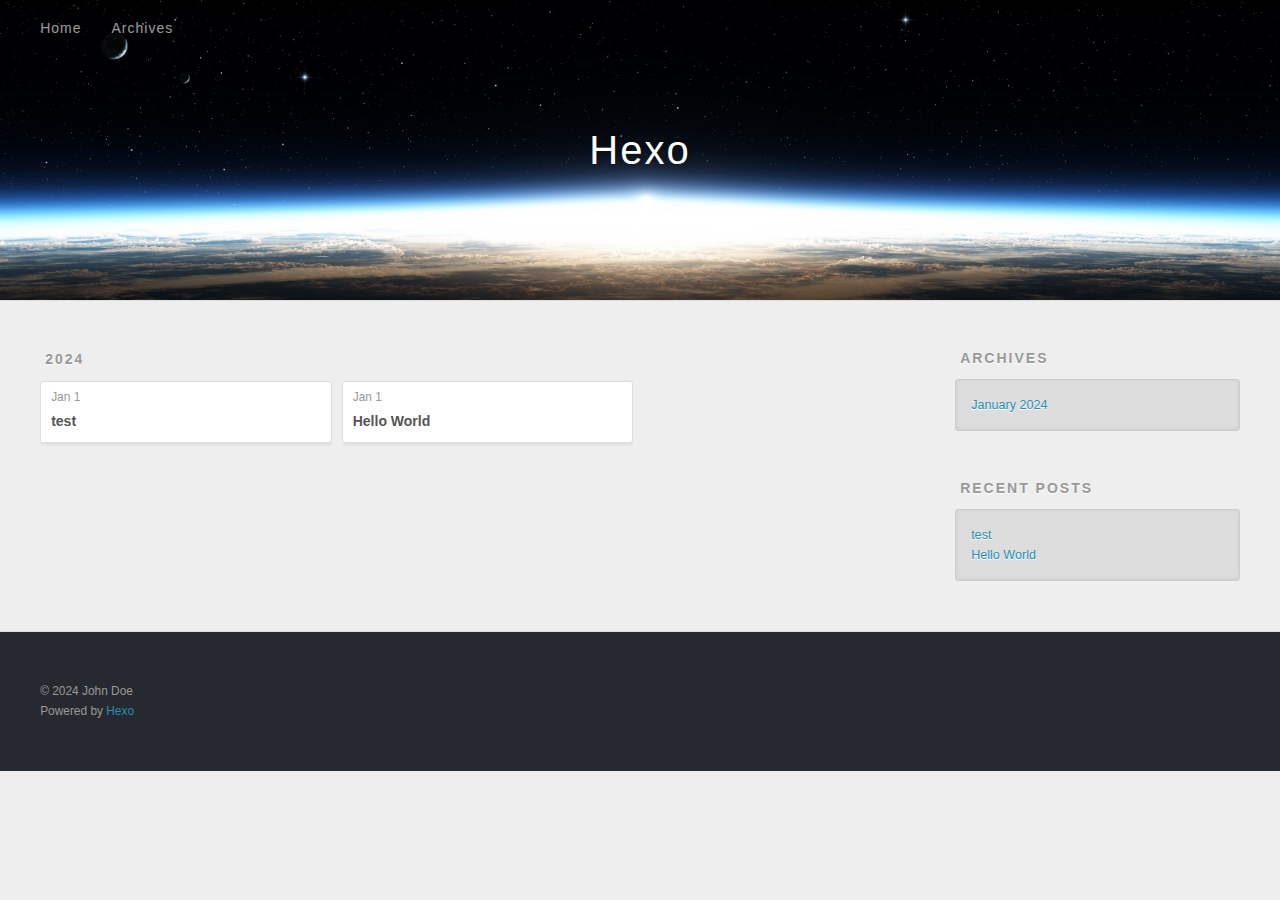
==== archives/index.html @ 8cbbb3cb "Site updated: 2024-01-01 21:18:52" ====
<!DOCTYPE html>
<html>
<head>
  <meta charset="utf-8">
  
  
  <title>Archives | Hexo</title>
  <meta name="viewport" content="width=device-width, initial-scale=1, shrink-to-fit=no">
  <meta property="og:type" content="website">
<meta property="og:title" content="Hexo">
<meta property="og:url" content="http://example.com/archives/index.html">
<meta property="og:site_name" content="Hexo">
<meta property="og:locale" content="en_US">
<meta property="article:author" content="John Doe">
<meta name="twitter:card" content="summary">
  
    <link rel="alternate" href="/atom.xml" title="Hexo" type="application/atom+xml">
  
  
    <link rel="shortcut icon" href="/favicon.png">
  
  
  
<link rel="stylesheet" href="/css/style.css">

  
    
<link rel="stylesheet" href="/fancybox/jquery.fancybox.min.css">

  
  
<meta name="generator" content="Hexo 7.0.0"></head>

<body>
  <div id="container">
    <div id="wrap">
      <header id="header">
  <div id="banner"></div>
  <div id="header-outer" class="outer">
    <div id="header-title" class="inner">
      <h1 id="logo-wrap">
        <a href="/" id="logo">Hexo</a>
      </h1>
      
    </div>
    <div id="header-inner" class="inner">
      <nav id="main-nav">
        <a id="main-nav-toggle" class="nav-icon"><span class="fa fa-bars"></span></a>
        
          <a class="main-nav-link" href="/">Home</a>
        
          <a class="main-nav-link" href="/archives">Archives</a>
        
      </nav>
      <nav id="sub-nav">
        
        
          <a class="nav-icon" href="/atom.xml" title="RSS Feed"><span class="fa fa-rss"></span></a>
        
        <a class="nav-icon nav-search-btn" title="Search"><span class="fa fa-search"></span></a>
      </nav>
      <div id="search-form-wrap">
        <form action="//google.com/search" method="get" accept-charset="UTF-8" class="search-form"><input type="search" name="q" class="search-form-input" placeholder="Search"><button type="submit" class="search-form-submit">&#xF002;</button><input type="hidden" name="sitesearch" value="http://example.com"></form>
      </div>
    </div>
  </div>
</header>

      <div class="outer">
        <section id="main">
  
  
    
    
      
      
      <section class="archives-wrap">
        <div class="archive-year-wrap">
          <a href="/archives/2024" class="archive-year">2024</a>
        </div>
        <div class="archives">
    
    <article class="archive-article archive-type-post">
  <div class="archive-article-inner">
    <header class="archive-article-header">
      <a href="/2024/01/01/test/" class="archive-article-date">
  <time class="dt-published" datetime="2024-01-01T05:47:07.000Z" itemprop="datePublished">Jan 1</time>
</a>
      
  
    <h1 itemprop="name">
      <a class="archive-article-title" href="/2024/01/01/test/">test</a>
    </h1>
  

    </header>
  </div>
</article>
  
    
    
    <article class="archive-article archive-type-post">
  <div class="archive-article-inner">
    <header class="archive-article-header">
      <a href="/2024/01/01/hello-world/" class="archive-article-date">
  <time class="dt-published" datetime="2024-01-01T05:27:28.984Z" itemprop="datePublished">Jan 1</time>
</a>
      
  
    <h1 itemprop="name">
      <a class="archive-article-title" href="/2024/01/01/hello-world/">Hello World</a>
    </h1>
  

    </header>
  </div>
</article>
  
  
    </div></section>
  


</section>
        
          <aside id="sidebar">
  
    

  
    

  
    
  
    
  <div class="widget-wrap">
    <h3 class="widget-title">Archives</h3>
    <div class="widget">
      <ul class="archive-list"><li class="archive-list-item"><a class="archive-list-link" href="/archives/2024/01/">January 2024</a></li></ul>
    </div>
  </div>


  
    
  <div class="widget-wrap">
    <h3 class="widget-title">Recent Posts</h3>
    <div class="widget">
      <ul>
        
          <li>
            <a href="/2024/01/01/test/">test</a>
          </li>
        
          <li>
            <a href="/2024/01/01/hello-world/">Hello World</a>
          </li>
        
      </ul>
    </div>
  </div>

  
</aside>
        
      </div>
      <footer id="footer">
  
  <div class="outer">
    <div id="footer-info" class="inner">
      
      &copy; 2024 John Doe<br>
      Powered by <a href="https://hexo.io/" target="_blank">Hexo</a>
    </div>
  </div>
</footer>

    </div>
    <nav id="mobile-nav">
  
    <a href="/" class="mobile-nav-link">Home</a>
  
    <a href="/archives" class="mobile-nav-link">Archives</a>
  
</nav>
    


<script src="/js/jquery-3.6.4.min.js"></script>



  
<script src="/fancybox/jquery.fancybox.min.js"></script>




<script src="/js/script.js"></script>





  </div>
</body>
</html>
---- css/style.css ----
body {
  width: 100%;
}
body:before,
body:after {
  content: "";
  display: table;
}
body:after {
  clear: both;
}
html,
body,
div,
span,
applet,
object,
iframe,
h1,
h2,
h3,
h4,
h5,
h6,
p,
blockquote,
pre,
a,
abbr,
acronym,
address,
big,
cite,
code,
del,
dfn,
em,
img,
ins,
kbd,
q,
s,
samp,
small,
strike,
strong,
sub,
sup,
tt,
var,
dl,
dt,
dd,
ol,
ul,
li,
fieldset,
form,
label,
legend,
table,
caption,
tbody,
tfoot,
thead,
tr,
th,
td {
  margin: 0;
  padding: 0;
  border: 0;
  outline: 0;
  font-weight: inherit;
  font-style: inherit;
  font-family: inherit;
  font-size: 100%;
  vertical-align: baseline;
}
body {
  line-height: 1;
  color: #000;
  background: #fff;
}
ol,
ul {
  list-style: none;
}
table {
  border-collapse: separate;
  border-spacing: 0;
  vertical-align: middle;
}
caption,
th,
td {
  text-align: left;
  font-weight: normal;
  vertical-align: middle;
}
a img {
  border: none;
}
input,
button {
  margin: 0;
  padding: 0;
}
input::-moz-focus-inner,
button::-moz-focus-inner {
  border: 0;
  padding: 0;
}
html,
body,
#container {
  height: 100%;
}
body {
  background: #eee;
  font: 14px -apple-system, BlinkMacSystemFont, "Segoe UI", "Roboto", "Oxygen", "Ubuntu", "Cantarell", "Fira Sans", "Droid Sans", "Helvetica Neue", sans-serif;
  -webkit-text-size-adjust: 100%;
}
.outer {
  max-width: 1220px;
  margin: 0 auto;
  padding: 0 20px;
}
.outer:before,
.outer:after {
  content: "";
  display: table;
}
.outer:after {
  clear: both;
}
.inner {
  display: inline;
  float: left;
  width: 98.33333333333333%;
  margin: 0 0.833333333333333%;
}
.left,
.alignleft {
  float: left;
}
.right,
.alignright {
  float: right;
}
.clear {
  clear: both;
}
#container {
  position: relative;
}
.mobile-nav-on {
  overflow: hidden;
}
#wrap {
  height: 100%;
  width: 100%;
  position: absolute;
  top: 0;
  left: 0;
  -webkit-transition: 0.2s ease-out;
  -moz-transition: 0.2s ease-out;
  -ms-transition: 0.2s ease-out;
  transition: 0.2s ease-out;
  z-index: 1;
  background: #eee;
}
.mobile-nav-on #wrap {
  left: 280px;
}
@media screen and (min-width: 768px) {
  #main {
    display: inline;
    float: left;
    width: 73.33333333333333%;
    margin: 0 0.833333333333333%;
  }
}
.article-date,
.article-category-link,
.archive-year,
.widget-title {
  text-decoration: none;
  text-transform: uppercase;
  letter-spacing: 2px;
  color: #999;
  margin-bottom: 1em;
  margin-left: 5px;
  line-height: 1em;
  text-shadow: 0 1px #fff;
  font-weight: bold;
}
.article-inner,
.archive-article-inner {
  background: #fff;
  -webkit-box-shadow: 1px 2px 3px #ddd;
  box-shadow: 1px 2px 3px #ddd;
  border: 1px solid #ddd;
  border-radius: 3px;
}
.article-entry h1,
.widget h1 {
  font-size: 2em;
}
.article-entry h2,
.widget h2 {
  font-size: 1.5em;
}
.article-entry h3,
.widget h3 {
  font-size: 1.3em;
}
.article-entry h4,
.widget h4 {
  font-size: 1.2em;
}
.article-entry h5,
.widget h5 {
  font-size: 1em;
}
.article-entry h6,
.widget h6 {
  font-size: 1em;
  color: #999;
}
.article-entry hr,
.widget hr {
  border: 1px dashed #ddd;
}
.article-entry strong,
.widget strong {
  font-weight: bold;
}
.article-entry em,
.widget em,
.article-entry cite,
.widget cite {
  font-style: italic;
}
.article-entry sup,
.widget sup,
.article-entry sub,
.widget sub {
  font-size: 0.75em;
  line-height: 0;
  position: relative;
  vertical-align: baseline;
}
.article-entry sup,
.widget sup {
  top: -0.5em;
}
.article-entry sub,
.widget sub {
  bottom: -0.2em;
}
.article-entry small,
.widget small {
  font-size: 0.85em;
}
.article-entry acronym,
.widget acronym,
.article-entry abbr,
.widget abbr {
  border-bottom: 1px dotted;
}
.article-entry ul,
.widget ul,
.article-entry ol,
.widget ol,
.article-entry dl,
.widget dl {
  margin: 0 20px;
  line-height: 1.6em;
}
.article-entry ul ul,
.widget ul ul,
.article-entry ol ul,
.widget ol ul,
.article-entry ul ol,
.widget ul ol,
.article-entry ol ol,
.widget ol ol {
  margin-top: 0;
  margin-bottom: 0;
}
.article-entry ul,
.widget ul {
  list-style: disc;
}
.article-entry ol,
.widget ol {
  list-style: decimal;
}
.article-entry dt,
.widget dt {
  font-weight: bold;
}
#header {
  height: 300px;
  position: relative;
  border-bottom: 1px solid #ddd;
}
#header:before,
#header:after {
  content: "";
  position: absolute;
  left: 0;
  right: 0;
  height: 40px;
}
#header:before {
  top: 0;
  background: -webkit-linear-gradient(rgba(0,0,0,0.2), transparent);
  background: -moz-linear-gradient(rgba(0,0,0,0.2), transparent);
  background: -ms-linear-gradient(rgba(0,0,0,0.2), transparent);
  background: linear-gradient(rgba(0,0,0,0.2), transparent);
}
#header:after {
  bottom: 0;
  background: -webkit-linear-gradient(transparent, rgba(0,0,0,0.2));
  background: -moz-linear-gradient(transparent, rgba(0,0,0,0.2));
  background: -ms-linear-gradient(transparent, rgba(0,0,0,0.2));
  background: linear-gradient(transparent, rgba(0,0,0,0.2));
}
#header-outer {
  height: 100%;
  position: relative;
}
#header-inner {
  position: relative;
  overflow: hidden;
}
#banner {
  position: absolute;
  top: 0;
  left: 0;
  width: 100%;
  height: 100%;
  background: url("images/banner.jpg") center #000;
  background-size: cover;
  z-index: -1;
}
#header-title {
  text-align: center;
  height: 40px;
  position: absolute;
  top: 50%;
  left: 0;
  margin-top: -20px;
}
#logo,
#subtitle {
  text-decoration: none;
  color: #fff;
  font-weight: 300;
  text-shadow: 0 1px 4px rgba(0,0,0,0.3);
}
#logo {
  font-size: 40px;
  line-height: 40px;
  letter-spacing: 2px;
}
#subtitle {
  font-size: 16px;
  line-height: 16px;
  letter-spacing: 1px;
}
#subtitle-wrap {
  margin-top: 16px;
}
#main-nav {
  float: left;
  margin-left: -15px;
}
.nav-icon,
.main-nav-link {
  float: left;
  color: #fff;
  opacity: 0.6;
  text-decoration: none;
  text-shadow: 0 1px rgba(0,0,0,0.2);
  -webkit-transition: opacity 0.2s;
  -moz-transition: opacity 0.2s;
  -ms-transition: opacity 0.2s;
  transition: opacity 0.2s;
  display: block;
  padding: 20px 15px;
}
.nav-icon:hover,
.main-nav-link:hover {
  opacity: 1;
}
.nav-icon {
  text-align: center;
  font-size: 14px;
  width: 14px;
  height: 14px;
  padding: 20px 15px;
  position: relative;
  cursor: pointer;
}
.main-nav-link {
  font-weight: 300;
  letter-spacing: 1px;
}
@media screen and (max-width: 479px) {
  .main-nav-link {
    display: none;
  }
}
#main-nav-toggle {
  display: none;
}
@media screen and (max-width: 479px) {
  #main-nav-toggle {
    display: block;
  }
}
#sub-nav {
  float: right;
  margin-right: -15px;
}
#search-form-wrap {
  position: absolute;
  top: 15px;
  width: 150px;
  height: 30px;
  right: -150px;
  opacity: 0;
  -webkit-transition: 0.2s ease-out;
  -moz-transition: 0.2s ease-out;
  -ms-transition: 0.2s ease-out;
  transition: 0.2s ease-out;
}
#search-form-wrap.on {
  opacity: 1;
  right: 0;
}
@media screen and (max-width: 479px) {
  #search-form-wrap {
    width: 100%;
    right: -100%;
  }
}
.search-form {
  position: absolute;
  top: 0;
  left: 0;
  right: 0;
  background: #fff;
  padding: 5px 15px;
  border-radius: 15px;
  -webkit-box-shadow: 0 0 10px rgba(0,0,0,0.3);
  box-shadow: 0 0 10px rgba(0,0,0,0.3);
}
.search-form-input {
  border: none;
  background: none;
  color: #555;
  width: 100%;
  font: 13px -apple-system, BlinkMacSystemFont, "Segoe UI", "Roboto", "Oxygen", "Ubuntu", "Cantarell", "Fira Sans", "Droid Sans", "Helvetica Neue", sans-serif;
  outline: none;
}
.search-form-input::-webkit-search-results-decoration,
.search-form-input::-webkit-search-cancel-button {
  -webkit-appearance: none;
}
.search-form-submit {
  position: absolute;
  top: 50%;
  right: 10px;
  margin-top: -7px;
  font: 13px ForkAwesome;
  border: none;
  background: none;
  color: #bbb;
  cursor: pointer;
}
.search-form-submit:hover,
.search-form-submit:focus {
  color: #777;
}
.article {
  margin: 50px 0;
}
.article-inner {
  overflow: hidden;
}
.article-meta:before,
.article-meta:after {
  content: "";
  display: table;
}
.article-meta:after {
  clear: both;
}
.article-date {
  float: left;
}
.article-category {
  float: left;
  line-height: 1em;
  color: #ccc;
  text-shadow: 0 1px #fff;
  margin-left: 8px;
}
.article-category:before {
  content: "\2022";
}
.article-category-link {
  margin: 0 12px 1em;
}
.article-header {
  padding: 20px 20px 0;
}
.article-title {
  text-decoration: none;
  font-size: 2em;
  font-weight: bold;
  color: #555;
  line-height: 1.1em;
  -webkit-transition: color 0.2s;
  -moz-transition: color 0.2s;
  -ms-transition: color 0.2s;
  transition: color 0.2s;
}
a.article-title:hover {
  color: #258fb8;
}
.article-entry {
  color: #555;
  padding: 0 20px;
}
.article-entry:before,
.article-entry:after {
  content: "";
  display: table;
}
.article-entry:after {
  clear: both;
}
.article-entry p,
.article-entry table {
  line-height: 1.6em;
  margin: 1.6em 0;
}
.article-entry h1,
.article-entry h2,
.article-entry h3,
.article-entry h4,
.article-entry h5,
.article-entry h6 {
  font-weight: bold;
}
.article-entry h1,
.article-entry h2,
.article-entry h3,
.article-entry h4,
.article-entry h5,
.article-entry h6 {
  line-height: 1.1em;
  margin: 1.1em 0;
}
.article-entry a {
  color: #258fb8;
  text-decoration: none;
}
.article-entry a:hover {
  text-decoration: underline;
}
.article-entry ul,
.article-entry ol,
.article-entry dl {
  margin-top: 1.6em;
  margin-bottom: 1.6em;
}
.article-entry img,
.article-entry video {
  max-width: 100%;
  height: auto;
  display: block;
  margin: auto;
}
.article-entry iframe {
  border: none;
}
.article-entry table {
  width: 100%;
  border-collapse: collapse;
  border-spacing: 0;
}
.article-entry th {
  font-weight: bold;
  border-bottom: 3px solid #ddd;
  padding-bottom: 0.5em;
}
.article-entry td {
  border-bottom: 1px solid #ddd;
  padding: 10px 0;
}
.article-entry blockquote {
  font-family: Georgia, "Times New Roman", serif;
  margin: 1.6em 20px;
  text-align: center;
}
.article-entry blockquote footer {
  font-size: 14px;
  margin: 1.6em 0;
  font-family: -apple-system, BlinkMacSystemFont, "Segoe UI", "Roboto", "Oxygen", "Ubuntu", "Cantarell", "Fira Sans", "Droid Sans", "Helvetica Neue", sans-serif;
}
.article-entry blockquote footer cite:before {
  content: "—";
  padding: 0 0.5em;
}
.article-entry .pullquote {
  text-align: left;
  width: 45%;
  margin: 0;
}
.article-entry .pullquote.left {
  margin-left: 0.5em;
  margin-right: 1em;
}
.article-entry .pullquote.right {
  margin-right: 0.5em;
  margin-left: 1em;
}
.article-entry .caption {
  color: #999;
  display: block;
  font-size: 0.9em;
  margin-top: 0.5em;
  position: relative;
  text-align: center;
}
.article-entry .video-container {
  position: relative;
  padding-top: 56.25%;
  height: 0;
  overflow: hidden;
}
.article-entry .video-container iframe,
.article-entry .video-container object,
.article-entry .video-container embed {
  position: absolute;
  top: 0;
  left: 0;
  width: 100%;
  height: 100%;
  margin-top: 0;
}
.article-more-link a {
  display: inline-block;
  line-height: 1em;
  padding: 6px 15px;
  border-radius: 15px;
  background: #eee;
  color: #999;
  text-shadow: 0 1px #fff;
  text-decoration: none;
}
.article-more-link a:hover {
  background: #258fb8;
  color: #fff;
  text-decoration: none;
  text-shadow: 0 1px #1e7293;
}
.article-footer {
  font-size: 0.85em;
  line-height: 1.6em;
  border-top: 1px solid #ddd;
  padding-top: 1.6em;
  margin: 0 20px 20px;
}
.article-footer:before,
.article-footer:after {
  content: "";
  display: table;
}
.article-footer:after {
  clear: both;
}
.article-footer a {
  color: #999;
  text-decoration: none;
}
.article-footer a:hover {
  color: #555;
}
.article-tag-list-item {
  float: left;
  margin-right: 10px;
}
.article-tag-list-link:before {
  content: "#";
}
.article-comment-link {
  float: right;
}
.article-comment-link:before {
  padding-right: 8px;
}
.article-share-link {
  cursor: pointer;
  float: right;
  margin-left: 20px;
}
.article-share-link:before {
  padding-right: 6px;
}
#article-nav {
  position: relative;
}
#article-nav:before,
#article-nav:after {
  content: "";
  display: table;
}
#article-nav:after {
  clear: both;
}
@media screen and (min-width: 768px) {
  #article-nav {
    margin: 50px 0;
  }
  #article-nav:before {
    width: 8px;
    height: 8px;
    position: absolute;
    top: 50%;
    left: 50%;
    margin-top: -4px;
    margin-left: -4px;
    content: "";
    border-radius: 50%;
    background: #ddd;
    -webkit-box-shadow: 0 1px 2px #fff;
    box-shadow: 0 1px 2px #fff;
  }
}
.article-nav-link-wrap {
  text-decoration: none;
  text-shadow: 0 1px #fff;
  color: #999;
  -webkit-box-sizing: border-box;
  -moz-box-sizing: border-box;
  box-sizing: border-box;
  margin-top: 50px;
  text-align: center;
  display: block;
}
.article-nav-link-wrap:hover {
  color: #555;
}
@media screen and (min-width: 768px) {
  .article-nav-link-wrap {
    width: 50%;
    margin-top: 0;
  }
}
@media screen and (min-width: 768px) {
  #article-nav-newer {
    float: left;
    text-align: right;
    padding-right: 20px;
  }
}
@media screen and (min-width: 768px) {
  #article-nav-older {
    float: right;
    text-align: left;
    padding-left: 20px;
  }
}
.article-nav-caption {
  text-transform: uppercase;
  letter-spacing: 2px;
  color: #ddd;
  line-height: 1em;
  font-weight: bold;
}
#article-nav-newer .article-nav-caption {
  margin-right: -2px;
}
.article-nav-title {
  font-size: 0.85em;
  line-height: 1.6em;
  margin-top: 0.5em;
}
.article-share-box {
  position: absolute;
  display: none;
  background: #fff;
  -webkit-box-shadow: 1px 2px 10px rgba(0,0,0,0.2);
  box-shadow: 1px 2px 10px rgba(0,0,0,0.2);
  border-radius: 3px;
  margin-left: -145px;
  overflow: hidden;
  z-index: 1;
}
.article-share-box.on {
  display: block;
}
.article-share-input {
  width: 100%;
  background: none;
  -webkit-box-sizing: border-box;
  -moz-box-sizing: border-box;
  box-sizing: border-box;
  font: 14px -apple-system, BlinkMacSystemFont, "Segoe UI", "Roboto", "Oxygen", "Ubuntu", "Cantarell", "Fira Sans", "Droid Sans", "Helvetica Neue", sans-serif;
  padding: 0 15px;
  color: #555;
  outline: none;
  border: 1px solid #ddd;
  border-radius: 3px 3px 0 0;
  height: 36px;
  line-height: 36px;
}
.article-share-links {
  background: #eee;
}
.article-share-links:before,
.article-share-links:after {
  content: "";
  display: table;
}
.article-share-links:after {
  clear: both;
}
.article-share-twitter,
.article-share-facebook,
.article-share-pinterest,
.article-share-linkedin {
  width: 50px;
  height: 36px;
  display: block;
  float: left;
  position: relative;
  color: #999;
  text-shadow: 0 1px #fff;
}
.article-share-twitter:before,
.article-share-facebook:before,
.article-share-pinterest:before,
.article-share-linkedin:before {
  font-size: 20px;
  width: 20px;
  height: 20px;
  position: absolute;
  top: 50%;
  left: 50%;
  margin-top: -10px;
  margin-left: -10px;
  text-align: center;
}
.article-share-twitter:hover,
.article-share-facebook:hover,
.article-share-pinterest:hover,
.article-share-linkedin:hover {
  color: #fff;
}
.article-share-twitter:hover {
  background: #00aced;
  text-shadow: 0 1px #008abe;
}
.article-share-facebook:hover {
  background: #3b5998;
  text-shadow: 0 1px #2f477a;
}
.article-share-pinterest:hover {
  background: #cb2027;
  text-shadow: 0 1px #a21a1f;
}
.article-share-linkedin:hover {
  background: #0077b5;
  text-shadow: 0 1px #005f91;
}
.article-gallery {
  background: #000;
  position: relative;
}
.article-gallery-photos {
  position: relative;
  overflow: hidden;
}
.article-gallery-img {
  display: none;
  max-width: 100%;
}
.article-gallery-img:first-child {
  display: block;
}
.article-gallery-img.loaded {
  position: absolute;
  display: block;
}
.article-gallery-img img {
  display: block;
  max-width: 100%;
  margin: 0 auto;
}
#comments {
  background: #fff;
  -webkit-box-shadow: 1px 2px 3px #ddd;
  box-shadow: 1px 2px 3px #ddd;
  padding: 20px;
  border: 1px solid #ddd;
  border-radius: 3px;
  margin: 50px 0;
}
#comments a {
  color: #258fb8;
}
.archives-wrap {
  margin: 50px 0;
}
.archives:before,
.archives:after {
  content: "";
  display: table;
}
.archives:after {
  clear: both;
}
.archive-year-wrap {
  margin-bottom: 1em;
}
.archives {
  -webkit-column-gap: 10px;
  -moz-column-gap: 10px;
  column-gap: 10px;
}
@media screen and (min-width: 480px) and (max-width: 767px) {
  .archives {
    -webkit-column-count: 2;
    -moz-column-count: 2;
    column-count: 2;
  }
}
@media screen and (min-width: 768px) {
  .archives {
    -webkit-column-count: 3;
    -moz-column-count: 3;
    column-count: 3;
  }
}
.archive-article {
  -webkit-column-break-inside: avoid;
  page-break-inside: avoid;
  overflow: hidden;
  break-inside: avoid-column;
}
.archive-article-inner {
  padding: 10px;
  margin-bottom: 15px;
}
.archive-article-title {
  text-decoration: none;
  font-weight: bold;
  color: #555;
  -webkit-transition: color 0.2s;
  -moz-transition: color 0.2s;
  -ms-transition: color 0.2s;
  transition: color 0.2s;
  line-height: 1.6em;
}
.archive-article-title:hover {
  color: #258fb8;
}
.archive-article-footer {
  margin-top: 1em;
}
.archive-article-date {
  color: #999;
  text-decoration: none;
  font-size: 0.85em;
  line-height: 1em;
  margin-bottom: 0.5em;
  display: block;
}
#page-nav {
  margin: 50px auto;
  background: #fff;
  -webkit-box-shadow: 1px 2px 3px #ddd;
  box-shadow: 1px 2px 3px #ddd;
  border: 1px solid #ddd;
  border-radius: 3px;
  text-align: center;
  color: #999;
  overflow: hidden;
}
#page-nav:before,
#page-nav:after {
  content: "";
  display: table;
}
#page-nav:after {
  clear: both;
}
#page-nav a,
#page-nav span {
  padding: 10px 20px;
  line-height: 1;
  height: 2ex;
}
#page-nav a {
  color: #999;
  text-decoration: none;
}
#page-nav a:hover {
  background: #999;
  color: #fff;
}
#page-nav .prev {
  float: left;
}
#page-nav .next {
  float: right;
}
#page-nav .page-number {
  display: inline-block;
}
@media screen and (max-width: 479px) {
  #page-nav .page-number {
    display: none;
  }
}
#page-nav .current {
  color: #555;
  font-weight: bold;
}
#page-nav .space {
  color: #ddd;
}
#footer {
  background: #262a30;
  padding: 50px 0;
  border-top: 1px solid #ddd;
  color: #999;
}
#footer a {
  color: #258fb8;
  text-decoration: none;
}
#footer a:hover {
  text-decoration: underline;
}
#footer-info {
  line-height: 1.6em;
  font-size: 0.85em;
}
.article-entry pre,
.article-entry .highlight {
  background: #2d2d2d;
  margin: 0 -20px;
  padding: 15px 20px;
  border-style: solid;
  border-color: #ddd;
  border-width: 1px 0;
  overflow: auto;
  color: #ccc;
  line-height: 22.400000000000002px;
}
.article-entry .highlight .gutter pre,
.article-entry .gist .gist-file .gist-data .line-numbers {
  color: #666;
  font-size: 0.85em;
}
.article-entry pre,
.article-entry code {
  font-family: "Source Code Pro", Consolas, Monaco, Menlo, Consolas, monospace;
}
.article-entry code {
  background: #eee;
  text-shadow: 0 1px #fff;
  padding: 0 0.3em;
}
.article-entry pre code {
  background: none;
  text-shadow: none;
  padding: 0;
}
.article-entry .highlight pre {
  border: none;
  margin: 0;
  padding: 0;
}
.article-entry .highlight table {
  margin: 0;
  width: auto;
}
.article-entry .highlight td {
  border: none;
  padding: 0;
}
.article-entry .highlight figcaption {
  font-size: 0.85em;
  color: #999;
  line-height: 1em;
  margin-bottom: 1em;
}
.article-entry .highlight figcaption:before,
.article-entry .highlight figcaption:after {
  content: "";
  display: table;
}
.article-entry .highlight figcaption:after {
  clear: both;
}
.article-entry .highlight figcaption a {
  float: right;
}
.article-entry .highlight .gutter {
  -moz-user-select: none;
  -ms-user-select: none;
  -webkit-user-select: none;
  -webkit-user-select: none;
  -moz-user-select: none;
  -ms-user-select: none;
  user-select: none;
}
.article-entry .highlight .gutter pre {
  text-align: right;
  padding-right: 20px;
}
.article-entry .highlight .line {
  height: 22.400000000000002px;
}
.article-entry .highlight .line.marked {
  background: #515151;
}
.article-entry .gist {
  margin: 0 -20px;
  border-style: solid;
  border-color: #ddd;
  border-width: 1px 0;
  background: #2d2d2d;
  padding: 15px 20px 15px 0;
}
.article-entry .gist .gist-file {
  border: none;
  font-family: "Source Code Pro", Consolas, Monaco, Menlo, Consolas, monospace;
  margin: 0;
}
.article-entry .gist .gist-file .gist-data {
  background: none;
  border: none;
}
.article-entry .gist .gist-file .gist-data .line-numbers {
  background: none;
  border: none;
  padding: 0 20px 0 0;
}
.article-entry .gist .gist-file .gist-data .line-data {
  padding: 0 !important;
}
.article-entry .gist .gist-file .highlight {
  margin: 0;
  padding: 0;
  border: none;
}
.article-entry .gist .gist-file .gist-meta {
  background: #2d2d2d;
  color: #999;
  font: 0.85em -apple-system, BlinkMacSystemFont, "Segoe UI", "Roboto", "Oxygen", "Ubuntu", "Cantarell", "Fira Sans", "Droid Sans", "Helvetica Neue", sans-serif;
  text-shadow: 0 0;
  padding: 0;
  margin-top: 1em;
  margin-left: 20px;
}
.article-entry .gist .gist-file .gist-meta a {
  color: #258fb8;
  font-weight: normal;
}
.article-entry .gist .gist-file .gist-meta a:hover {
  text-decoration: underline;
}
pre .comment,
pre .title {
  color: #999;
}
pre .variable,
pre .attribute,
pre .tag,
pre .regexp,
pre .ruby .constant,
pre .xml .tag .title,
pre .xml .pi,
pre .xml .doctype,
pre .html .doctype,
pre .css .id,
pre .css .class,
pre .css .pseudo {
  color: #f2777a;
}
pre .number,
pre .preprocessor,
pre .built_in,
pre .literal,
pre .params,
pre .constant {
  color: #f99157;
}
pre .class,
pre .ruby .class .title,
pre .css .rules .attribute {
  color: #9c9;
}
pre .string,
pre .value,
pre .inheritance,
pre .header,
pre .ruby .symbol,
pre .xml .cdata {
  color: #9c9;
}
pre .css .hexcolor {
  color: #6cc;
}
pre .function,
pre .python .decorator,
pre .python .title,
pre .ruby .function .title,
pre .ruby .title .keyword,
pre .perl .sub,
pre .javascript .title,
pre .coffeescript .title {
  color: #69c;
}
pre .keyword,
pre .javascript .function {
  color: #c9c;
}
@media screen and (max-width: 479px) {
  #mobile-nav {
    position: absolute;
    top: 0;
    left: 0;
    width: 280px;
    height: 100%;
    background: #191919;
    border-right: 1px solid #fff;
  }
}
@media screen and (max-width: 479px) {
  .mobile-nav-link {
    display: block;
    color: #999;
    text-decoration: none;
    padding: 15px 20px;
    font-weight: bold;
  }
  .mobile-nav-link:hover {
    color: #fff;
  }
}
@media screen and (min-width: 768px) {
  #sidebar {
    display: inline;
    float: left;
    width: 23.333333333333332%;
    margin: 0 0.833333333333333%;
  }
}
.widget-wrap {
  margin: 50px 0;
}
.widget {
  color: #777;
  text-shadow: 0 1px #fff;
  background: #ddd;
  -webkit-box-shadow: 0 -1px 4px #ccc inset;
  box-shadow: 0 -1px 4px #ccc inset;
  border: 1px solid #ccc;
  padding: 15px;
  border-radius: 3px;
}
.widget a {
  color: #258fb8;
  text-decoration: none;
}
.widget a:hover {
  text-decoration: underline;
}
.widget ul ul,
.widget ol ul,
.widget dl ul,
.widget ul ol,
.widget ol ol,
.widget dl ol,
.widget ul dl,
.widget ol dl,
.widget dl dl {
  margin-left: 15px;
  list-style: disc;
}
.widget {
  line-height: 1.6em;
  word-wrap: break-word;
  font-size: 0.9em;
}
.widget ul,
.widget ol {
  list-style: none;
  margin: 0;
}
.widget ul ul,
.widget ol ul,
.widget ul ol,
.widget ol ol {
  margin: 0 20px;
}
.widget ul ul,
.widget ol ul {
  list-style: disc;
}
.widget ul ol,
.widget ol ol {
  list-style: decimal;
}
.category-list-count,
.tag-list-count,
.archive-list-count {
  padding-left: 5px;
  color: #999;
  font-size: 0.85em;
}
.category-list-count:before,
.tag-list-count:before,
.archive-list-count:before {
  content: "(";
}
.category-list-count:after,
.tag-list-count:after,
.archive-list-count:after {
  content: ")";
}
.tagcloud a {
  margin-right: 5px;
  display: inline-block;
}
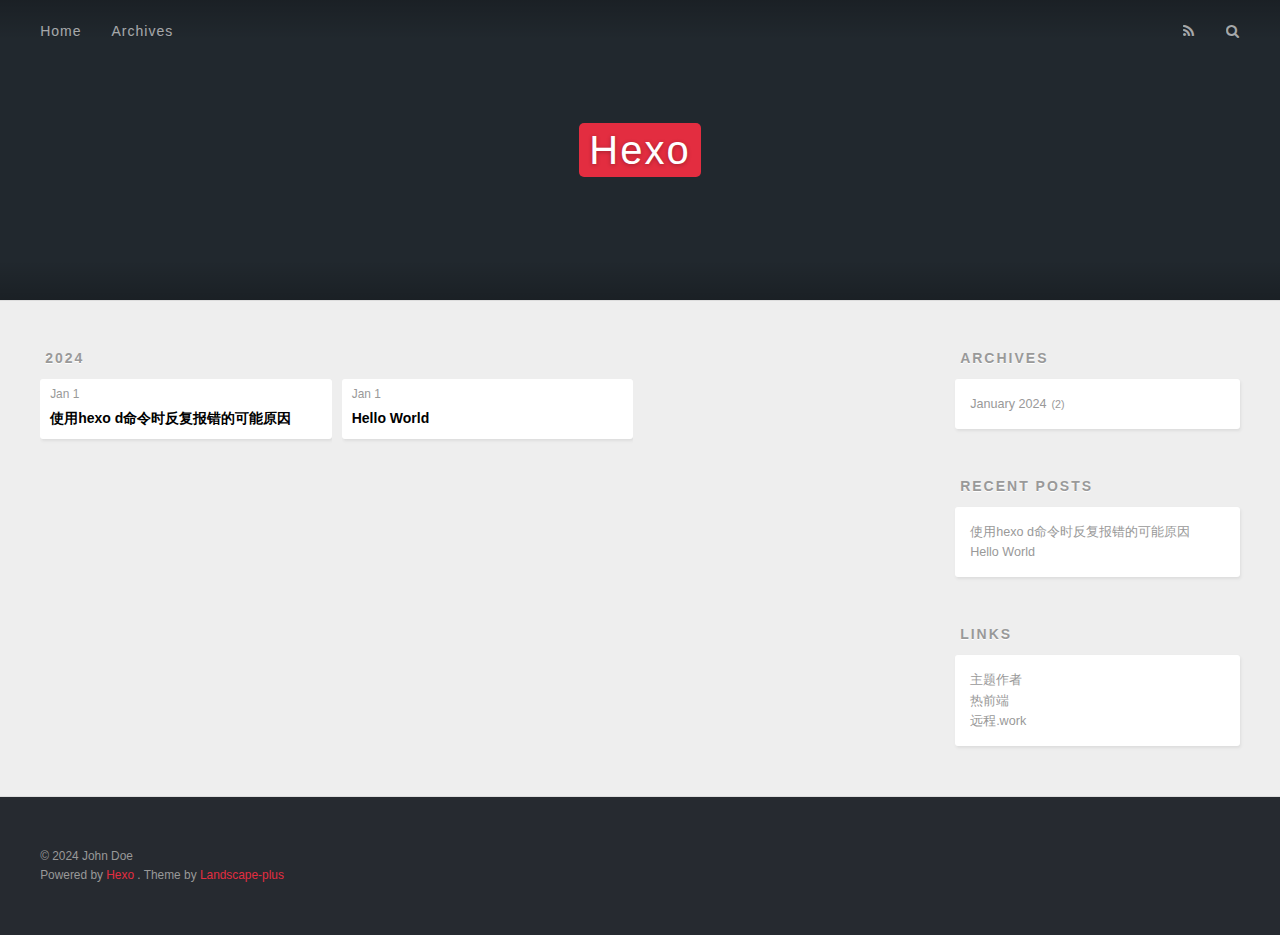
==== commit d23d8c4b: "Site updated: 2024-01-01 21:55:42" ====
--- a/archives/index.html
+++ b/archives/index.html
@@ -1,11 +1,11 @@
+
 <!DOCTYPE html>
 <html>
 <head>
   <meta charset="utf-8">
   
-  
   <title>Archives | Hexo</title>
-  <meta name="viewport" content="width=device-width, initial-scale=1, shrink-to-fit=no">
+  <meta name="viewport" content="width=device-width, initial-scale=1, maximum-scale=1">
   <meta property="og:type" content="website">
 <meta property="og:title" content="Hexo">
 <meta property="og:url" content="http://example.com/archives/index.html">
@@ -14,27 +14,21 @@
 <meta property="article:author" content="John Doe">
 <meta name="twitter:card" content="summary">
   
-    <link rel="alternate" href="/atom.xml" title="Hexo" type="application/atom+xml">
-  
-  
-    <link rel="shortcut icon" href="/favicon.png">
-  
+    <link rel="alternative" href="/atom.xml" title="Hexo" type="application/atom+xml">
+  
+  
+    <link rel="icon" href="/favicon.png">
   
   
 <link rel="stylesheet" href="/css/style.css">
 
-  
-    
-<link rel="stylesheet" href="/fancybox/jquery.fancybox.min.css">
-
-  
+  <!--[if lt IE 9]><script src="//cdnjs.cloudflare.com/ajax/libs/html5shiv/3.7/html5shiv.min.js"></script><![endif]-->
   
 <meta name="generator" content="Hexo 7.0.0"></head>
-
 <body>
-  <div id="container">
-    <div id="wrap">
-      <header id="header">
+<div id="container">
+  <div id="wrap">
+    <header id="header">
   <div id="banner"></div>
   <div id="header-outer" class="outer">
     <div id="header-title" class="inner">
@@ -45,7 +39,7 @@
     </div>
     <div id="header-inner" class="inner">
       <nav id="main-nav">
-        <a id="main-nav-toggle" class="nav-icon"><span class="fa fa-bars"></span></a>
+        <a id="main-nav-toggle" class="nav-icon"></a>
         
           <a class="main-nav-link" href="/">Home</a>
         
@@ -54,20 +48,25 @@
       </nav>
       <nav id="sub-nav">
         
-        
-          <a class="nav-icon" href="/atom.xml" title="RSS Feed"><span class="fa fa-rss"></span></a>
-        
-        <a class="nav-icon nav-search-btn" title="Search"><span class="fa fa-search"></span></a>
+          <a id="nav-rss-link" class="nav-icon" href="/atom.xml" title="RSS Feed"></a>
+        
+        <a id="nav-search-btn" class="nav-icon" title="Search"></a>
       </nav>
       <div id="search-form-wrap">
-        <form action="//google.com/search" method="get" accept-charset="UTF-8" class="search-form"><input type="search" name="q" class="search-form-input" placeholder="Search"><button type="submit" class="search-form-submit">&#xF002;</button><input type="hidden" name="sitesearch" value="http://example.com"></form>
+        <form action="//www.baidu.com/baidu" method="get" accept-charset="utf-8" class="search-form">
+          <input type="search" name="word" maxlength="20" class="search-form-input" placeholder="Search">
+          <input type="submit" value="" class="search-form-submit">
+          <input name=tn type=hidden value="bds">
+          <input name=cl type=hidden value="3">
+          <input name=ct type=hidden value="2097152">
+          <input type="hidden" name="si" value="example.com">
+        </form>
       </div>
     </div>
   </div>
 </header>
-
-      <div class="outer">
-        <section id="main">
+    <div class="outer">
+      <section id="main">
   
   
     
@@ -84,12 +83,12 @@
   <div class="archive-article-inner">
     <header class="archive-article-header">
       <a href="/2024/01/01/test/" class="archive-article-date">
-  <time class="dt-published" datetime="2024-01-01T05:47:07.000Z" itemprop="datePublished">Jan 1</time>
+  <time datetime="2024-01-01T05:47:07.000Z" itemprop="datePublished">Jan 1</time>
 </a>
       
   
     <h1 itemprop="name">
-      <a class="archive-article-title" href="/2024/01/01/test/">test</a>
+      <a class="archive-article-title" href="/2024/01/01/test/">使用hexo d命令时反复报错的可能原因</a>
     </h1>
   
 
@@ -103,7 +102,7 @@
   <div class="archive-article-inner">
     <header class="archive-article-header">
       <a href="/2024/01/01/hello-world/" class="archive-article-date">
-  <time class="dt-published" datetime="2024-01-01T05:27:28.984Z" itemprop="datePublished">Jan 1</time>
+  <time datetime="2024-01-01T05:27:28.984Z" itemprop="datePublished">Jan 1</time>
 </a>
       
   
@@ -120,16 +119,13 @@
     </div></section>
   
 
-
 </section>
-        
-          <aside id="sidebar">
-  
-    
-
-  
-    
-
+      
+      <aside id="sidebar">
+  
+    
+  
+    
   
     
   
@@ -137,10 +133,9 @@
   <div class="widget-wrap">
     <h3 class="widget-title">Archives</h3>
     <div class="widget">
-      <ul class="archive-list"><li class="archive-list-item"><a class="archive-list-link" href="/archives/2024/01/">January 2024</a></li></ul>
-    </div>
-  </div>
-
+      <ul class="archive-list"><li class="archive-list-item"><a class="archive-list-link" href="/archives/2024/01/">January 2024</a><span class="archive-list-count">2</span></li></ul>
+    </div>
+  </div>
 
   
     
@@ -150,7 +145,7 @@
       <ul>
         
           <li>
-            <a href="/2024/01/01/test/">test</a>
+            <a href="/2024/01/01/test/">使用hexo d命令时反复报错的可能原因</a>
           </li>
         
           <li>
@@ -162,37 +157,79 @@
   </div>
 
   
+    
+  <div class="widget-wrap">
+    <h3 class="widget-title">Links</h3>
+    <div class="widget">
+      <ul>
+        
+          <li>
+            <a href="http://arvinxiang.com" target="_blank">主题作者</a>
+          </li>
+        
+          <li>
+            <a href="http://reqianduan.com" target="_blank">热前端</a>
+          </li>
+        
+          <li>
+            <a href="http://yuancheng.work" target="_blank">远程.work</a>
+          </li>
+        
+      </ul>
+    </div>
+  </div>
+
+  
 </aside>
-        
-      </div>
-      <footer id="footer">
+      
+    </div>
+    <footer id="footer">
   
   <div class="outer">
     <div id="footer-info" class="inner">
-      
       &copy; 2024 John Doe<br>
-      Powered by <a href="https://hexo.io/" target="_blank">Hexo</a>
+      Powered by <a href="//hexo.io/" target="_blank">Hexo</a>
+      .
+      Theme by <a href="https://github.com/xiangming/landscape-plus" target="_blank">Landscape-plus</a>
     </div>
   </div>
 </footer>
-
-    </div>
-    <nav id="mobile-nav">
+  </div>
+  <nav id="mobile-nav">
   
     <a href="/" class="mobile-nav-link">Home</a>
   
     <a href="/archives" class="mobile-nav-link">Archives</a>
   
 </nav>
-    
-
-
-<script src="/js/jquery-3.6.4.min.js"></script>
-
-
-
-  
-<script src="/fancybox/jquery.fancybox.min.js"></script>
+  <!-- totop start -->
+<div id="totop">
+<a title="totop"><img src="/img/scrollup.png"/></a>
+</div>
+
+<!-- totop end -->
+
+<!-- 多说公共js代码 start -->
+<script type="text/javascript">
+var duoshuoQuery = {short_name:"reqianduan"};
+  (function() {
+    var ds = document.createElement('script');
+    ds.type = 'text/javascript';ds.async = true;
+    ds.src = (document.location.protocol == 'https:' ? 'https:' : 'http:') + '//static.duoshuo.com/embed.js';
+    ds.charset = 'UTF-8';
+    (document.getElementsByTagName('head')[0]
+     || document.getElementsByTagName('body')[0]).appendChild(ds);
+  })();
+  </script>
+<!-- 多说公共js代码 end -->
+
+
+<!-- 百度分享 start -->
+
+<!-- 百度分享 end -->
+
+<script src="//cdnjs.cloudflare.com/ajax/libs/jquery/1.11.1/jquery.min.js"></script>
+
 
 
 
@@ -200,9 +237,6 @@
 <script src="/js/script.js"></script>
 
 
-
-
-
-  </div>
+</div>
 </body>
-</html>+</html>
--- a/css/style.css
+++ b/css/style.css
@@ -1,4 +1,5 @@
 body {
+  zoom: 1;
   width: 100%;
 }
 body:before,
@@ -110,6 +111,13 @@
   border: 0;
   padding: 0;
 }
+@font-face {
+  font-family: FontAwesome;
+  font-style: normal;
+  font-weight: normal;
+  src: url("fonts/fontawesome-webfont.eot?v=#4.0.3");
+  src: url("fonts/fontawesome-webfont.eot?#iefix&v=#4.0.3") format("embedded-opentype"), url("fonts/fontawesome-webfont.woff?v=#4.0.3") format("woff"), url("fonts/fontawesome-webfont.ttf?v=#4.0.3") format("truetype"), url("fonts/fontawesome-webfont.svg#fontawesomeregular?v=#4.0.3") format("svg");
+}
 html,
 body,
 #container {
@@ -117,13 +125,14 @@
 }
 body {
   background: #eee;
-  font: 14px -apple-system, BlinkMacSystemFont, "Segoe UI", "Roboto", "Oxygen", "Ubuntu", "Cantarell", "Fira Sans", "Droid Sans", "Helvetica Neue", sans-serif;
+  font: 14px/1.6em "Microsoft Yahei", "Helvetica Neue", Helvetica, Arial, sans-serif;
   -webkit-text-size-adjust: 100%;
 }
 .outer {
+  zoom: 1;
   max-width: 1220px;
   margin: 0 auto;
-  padding: 0 20px;
+  padding: 0 10px;
 }
 .outer:before,
 .outer:after {
@@ -164,6 +173,7 @@
   left: 0;
   -webkit-transition: 0.2s ease-out;
   -moz-transition: 0.2s ease-out;
+  -o-transition: 0.2s ease-out;
   -ms-transition: 0.2s ease-out;
   transition: 0.2s ease-out;
   z-index: 1;
@@ -199,8 +209,65 @@
   background: #fff;
   -webkit-box-shadow: 1px 2px 3px #ddd;
   box-shadow: 1px 2px 3px #ddd;
-  border: 1px solid #ddd;
   border-radius: 3px;
+}
+.article-entry h1,
+.widget h1,
+.article-entry h2,
+.widget h2,
+.article-entry h3,
+.widget h3,
+.article-entry h4,
+.widget h4,
+.article-entry h5,
+.widget h5,
+.article-entry h6,
+.widget h6 {
+  font-weight: bold;
+  color: #000;
+  font-family: "Droid Serif", Georgia, Serif;
+}
+.article-entry h1 a,
+.widget h1 a,
+.article-entry h2 a,
+.widget h2 a,
+.article-entry h3 a,
+.widget h3 a,
+.article-entry h4 a,
+.widget h4 a,
+.article-entry h5 a,
+.widget h5 a,
+.article-entry h6 a,
+.widget h6 a {
+  color: #000;
+  text-decoration: none;
+}
+.article-entry h1 a:hover,
+.widget h1 a:hover,
+.article-entry h2 a:hover,
+.widget h2 a:hover,
+.article-entry h3 a:hover,
+.widget h3 a:hover,
+.article-entry h4 a:hover,
+.widget h4 a:hover,
+.article-entry h5 a:hover,
+.widget h5 a:hover,
+.article-entry h6 a:hover,
+.widget h6 a:hover {
+  color: #e32d40;
+}
+.article-entry h2,
+.widget h2,
+.article-entry h3,
+.widget h3,
+.article-entry h4,
+.widget h4,
+.article-entry h5,
+.widget h5,
+.article-entry h6,
+.widget h6 {
+  font-weight: 600;
+  margin-bottom: 10px;
 }
 .article-entry h1,
 .widget h1 {
@@ -317,6 +384,7 @@
   top: 0;
   background: -webkit-linear-gradient(rgba(0,0,0,0.2), transparent);
   background: -moz-linear-gradient(rgba(0,0,0,0.2), transparent);
+  background: -o-linear-gradient(rgba(0,0,0,0.2), transparent);
   background: -ms-linear-gradient(rgba(0,0,0,0.2), transparent);
   background: linear-gradient(rgba(0,0,0,0.2), transparent);
 }
@@ -324,6 +392,7 @@
   bottom: 0;
   background: -webkit-linear-gradient(transparent, rgba(0,0,0,0.2));
   background: -moz-linear-gradient(transparent, rgba(0,0,0,0.2));
+  background: -o-linear-gradient(transparent, rgba(0,0,0,0.2));
   background: -ms-linear-gradient(transparent, rgba(0,0,0,0.2));
   background: linear-gradient(transparent, rgba(0,0,0,0.2));
 }
@@ -341,7 +410,7 @@
   left: 0;
   width: 100%;
   height: 100%;
-  background: url("images/banner.jpg") center #000;
+  background: #21282e;
   background-size: cover;
   z-index: -1;
 }
@@ -364,11 +433,15 @@
   font-size: 40px;
   line-height: 40px;
   letter-spacing: 2px;
+  background: #e32d40;
+  padding: 5px 10px;
+  border-radius: 5px;
 }
 #subtitle {
   font-size: 16px;
   line-height: 16px;
   letter-spacing: 1px;
+  color: #687e91;
 }
 #subtitle-wrap {
   margin-top: 16px;
@@ -382,10 +455,13 @@
   float: left;
   color: #fff;
   opacity: 0.6;
+  -ms-filter: "progid:DXImageTransform.Microsoft.Alpha(Opacity=60)";
+  filter: alpha(opacity=60);
   text-decoration: none;
   text-shadow: 0 1px rgba(0,0,0,0.2);
   -webkit-transition: opacity 0.2s;
   -moz-transition: opacity 0.2s;
+  -o-transition: opacity 0.2s;
   -ms-transition: opacity 0.2s;
   transition: opacity 0.2s;
   display: block;
@@ -394,8 +470,11 @@
 .nav-icon:hover,
 .main-nav-link:hover {
   opacity: 1;
+  -ms-filter: none;
+  filter: none;
 }
 .nav-icon {
+  font-family: FontAwesome;
   text-align: center;
   font-size: 14px;
   width: 14px;
@@ -416,6 +495,9 @@
 #main-nav-toggle {
   display: none;
 }
+#main-nav-toggle:before {
+  content: "\f0c9";
+}
 @media screen and (max-width: 479px) {
   #main-nav-toggle {
     display: block;
@@ -424,6 +506,12 @@
 #sub-nav {
   float: right;
   margin-right: -15px;
+}
+#nav-rss-link:before {
+  content: "\f09e";
+}
+#nav-search-btn:before {
+  content: "\f002";
 }
 #search-form-wrap {
   position: absolute;
@@ -432,13 +520,18 @@
   height: 30px;
   right: -150px;
   opacity: 0;
+  -ms-filter: "progid:DXImageTransform.Microsoft.Alpha(Opacity=0)";
+  filter: alpha(opacity=0);
   -webkit-transition: 0.2s ease-out;
   -moz-transition: 0.2s ease-out;
+  -o-transition: 0.2s ease-out;
   -ms-transition: 0.2s ease-out;
   transition: 0.2s ease-out;
 }
 #search-form-wrap.on {
   opacity: 1;
+  -ms-filter: none;
+  filter: none;
   right: 0;
 }
 @media screen and (max-width: 479px) {
@@ -461,9 +554,9 @@
 .search-form-input {
   border: none;
   background: none;
-  color: #555;
+  color: #000;
   width: 100%;
-  font: 13px -apple-system, BlinkMacSystemFont, "Segoe UI", "Roboto", "Oxygen", "Ubuntu", "Cantarell", "Fira Sans", "Droid Sans", "Helvetica Neue", sans-serif;
+  font: 13px "Microsoft Yahei", "Helvetica Neue", Helvetica, Arial, sans-serif;
   outline: none;
 }
 .search-form-input::-webkit-search-results-decoration,
@@ -475,7 +568,7 @@
   top: 50%;
   right: 10px;
   margin-top: -7px;
-  font: 13px ForkAwesome;
+  font: 13px FontAwesome;
   border: none;
   background: none;
   color: #bbb;
@@ -490,6 +583,9 @@
 }
 .article-inner {
   overflow: hidden;
+}
+.article-meta {
+  zoom: 1;
 }
 .article-meta:before,
 .article-meta:after {
@@ -522,18 +618,20 @@
   text-decoration: none;
   font-size: 2em;
   font-weight: bold;
-  color: #555;
+  color: #000;
   line-height: 1.1em;
   -webkit-transition: color 0.2s;
   -moz-transition: color 0.2s;
+  -o-transition: color 0.2s;
   -ms-transition: color 0.2s;
   transition: color 0.2s;
 }
 a.article-title:hover {
-  color: #258fb8;
+  color: #e32d40;
 }
 .article-entry {
-  color: #555;
+  zoom: 1;
+  color: #000;
   padding: 0 20px;
 }
 .article-entry:before,
@@ -567,7 +665,7 @@
   margin: 1.1em 0;
 }
 .article-entry a {
-  color: #258fb8;
+  color: #e32d40;
   text-decoration: none;
 }
 .article-entry a:hover {
@@ -604,14 +702,16 @@
   padding: 10px 0;
 }
 .article-entry blockquote {
-  font-family: Georgia, "Times New Roman", serif;
-  margin: 1.6em 20px;
-  text-align: center;
+  font-family: "Droid Serif", Georgia, Serif;
+  margin: 1.6em 0;
+  padding: 0 0.8em;
+  border-left: 4px solid #ddd;
+  color: #777;
 }
 .article-entry blockquote footer {
   font-size: 14px;
   margin: 1.6em 0;
-  font-family: -apple-system, BlinkMacSystemFont, "Segoe UI", "Roboto", "Oxygen", "Ubuntu", "Cantarell", "Fira Sans", "Droid Sans", "Helvetica Neue", sans-serif;
+  font-family: "Microsoft Yahei", "Helvetica Neue", Helvetica, Arial, sans-serif;
 }
 .article-entry blockquote footer cite:before {
   content: "—";
@@ -665,15 +765,16 @@
   text-decoration: none;
 }
 .article-more-link a:hover {
-  background: #258fb8;
+  background: #e32d40;
   color: #fff;
   text-decoration: none;
-  text-shadow: 0 1px #1e7293;
+  text-shadow: 0 1px #c01a2b;
 }
 .article-footer {
+  zoom: 1;
   font-size: 0.85em;
   line-height: 1.6em;
-  border-top: 1px solid #ddd;
+  border-top: 2px solid #ddd;
   padding-top: 1.6em;
   margin: 0 20px 20px;
 }
@@ -690,7 +791,7 @@
   text-decoration: none;
 }
 .article-footer a:hover {
-  color: #555;
+  color: #000;
 }
 .article-tag-list-item {
   float: left;
@@ -703,6 +804,8 @@
   float: right;
 }
 .article-comment-link:before {
+  content: "\f075";
+  font-family: FontAwesome;
   padding-right: 8px;
 }
 .article-share-link {
@@ -711,9 +814,12 @@
   margin-left: 20px;
 }
 .article-share-link:before {
+  content: "\f064";
+  font-family: FontAwesome;
   padding-right: 6px;
 }
 #article-nav {
+  zoom: 1;
   position: relative;
 }
 #article-nav:before,
@@ -755,7 +861,7 @@
   display: block;
 }
 .article-nav-link-wrap:hover {
-  color: #555;
+  color: #000;
 }
 @media screen and (min-width: 768px) {
   .article-nav-link-wrap {
@@ -812,9 +918,9 @@
   -webkit-box-sizing: border-box;
   -moz-box-sizing: border-box;
   box-sizing: border-box;
-  font: 14px -apple-system, BlinkMacSystemFont, "Segoe UI", "Roboto", "Oxygen", "Ubuntu", "Cantarell", "Fira Sans", "Droid Sans", "Helvetica Neue", sans-serif;
+  font: 14px "Microsoft Yahei", "Helvetica Neue", Helvetica, Arial, sans-serif;
   padding: 0 15px;
-  color: #555;
+  color: #000;
   outline: none;
   border: 1px solid #ddd;
   border-radius: 3px 3px 0 0;
@@ -822,6 +928,7 @@
   line-height: 36px;
 }
 .article-share-links {
+  zoom: 1;
   background: #eee;
 }
 .article-share-links:before,
@@ -832,23 +939,35 @@
 .article-share-links:after {
   clear: both;
 }
+.article-share-weibo,
+.article-share-weixin,
+.article-share-qq,
+.article-share-renren,
+.article-share-more,
 .article-share-twitter,
 .article-share-facebook,
 .article-share-pinterest,
-.article-share-linkedin {
+.article-share-google {
   width: 50px;
-  height: 36px;
+  height: 50px;
   display: block;
   float: left;
   position: relative;
   color: #999;
   text-shadow: 0 1px #fff;
-}
+  cursor: pointer;
+}
+.article-share-weibo:before,
+.article-share-weixin:before,
+.article-share-qq:before,
+.article-share-renren:before,
+.article-share-more:before,
 .article-share-twitter:before,
 .article-share-facebook:before,
 .article-share-pinterest:before,
-.article-share-linkedin:before {
+.article-share-google:before {
   font-size: 20px;
+  font-family: FontAwesome;
   width: 20px;
   height: 20px;
   position: absolute;
@@ -858,27 +977,79 @@
   margin-left: -10px;
   text-align: center;
 }
+.article-share-weibo:hover,
+.article-share-weixin:hover,
+.article-share-qq:hover,
+.article-share-renren:hover,
+.article-share-more:hover,
 .article-share-twitter:hover,
 .article-share-facebook:hover,
 .article-share-pinterest:hover,
-.article-share-linkedin:hover {
+.article-share-google:hover {
   color: #fff;
+}
+.article-share-weibo:before {
+  content: "\f18a";
+}
+.article-share-weibo:hover {
+  background: #d44137;
+  text-shadow: 0 1px #b02f26;
+}
+.article-share-weixin:before {
+  content: "\f1d7";
+}
+.article-share-weixin:hover {
+  background: #38ad5a;
+  text-shadow: 0 1px #2d8a48;
+}
+.article-share-qq:before {
+  content: "\f1d6";
+}
+.article-share-qq:hover {
+  background: #39b2e2;
+  text-shadow: 0 1px #1d96c5;
+}
+.article-share-renren:before {
+  content: "\f18b";
+}
+.article-share-renren:hover {
+  background: #105ba3;
+  text-shadow: 0 1px #0d4982;
+}
+.article-share-more:before {
+  content: "\f067";
+}
+.article-share-more:hover {
+  background: #333;
+  text-shadow: 0 1px #292929;
+}
+.article-share-twitter:before {
+  content: "\f099";
 }
 .article-share-twitter:hover {
   background: #00aced;
   text-shadow: 0 1px #008abe;
 }
+.article-share-facebook:before {
+  content: "\f09a";
+}
 .article-share-facebook:hover {
   background: #3b5998;
   text-shadow: 0 1px #2f477a;
 }
+.article-share-pinterest:before {
+  content: "\f0d2";
+}
 .article-share-pinterest:hover {
   background: #cb2027;
   text-shadow: 0 1px #a21a1f;
 }
-.article-share-linkedin:hover {
-  background: #0077b5;
-  text-shadow: 0 1px #005f91;
+.article-share-google:before {
+  content: "\f0d5";
+}
+.article-share-google:hover {
+  background: #dd4b39;
+  text-shadow: 0 1px #be3221;
 }
 .article-gallery {
   background: #000;
@@ -914,10 +1085,13 @@
   margin: 50px 0;
 }
 #comments a {
-  color: #258fb8;
+  color: #e32d40;
 }
 .archives-wrap {
   margin: 50px 0;
+}
+.archives {
+  zoom: 1;
 }
 .archives:before,
 .archives:after {
@@ -929,6 +1103,7 @@
 }
 .archive-year-wrap {
   margin-bottom: 1em;
+  line-height: 1em;
 }
 .archives {
   -webkit-column-gap: 10px;
@@ -962,15 +1137,16 @@
 .archive-article-title {
   text-decoration: none;
   font-weight: bold;
-  color: #555;
+  color: #000;
   -webkit-transition: color 0.2s;
   -moz-transition: color 0.2s;
+  -o-transition: color 0.2s;
   -ms-transition: color 0.2s;
   transition: color 0.2s;
   line-height: 1.6em;
 }
 .archive-article-title:hover {
-  color: #258fb8;
+  color: #e32d40;
 }
 .archive-article-footer {
   margin-top: 1em;
@@ -984,6 +1160,7 @@
   display: block;
 }
 #page-nav {
+  zoom: 1;
   margin: 50px auto;
   background: #fff;
   -webkit-box-shadow: 1px 2px 3px #ddd;
@@ -1031,7 +1208,7 @@
   }
 }
 #page-nav .current {
-  color: #555;
+  color: #000;
   font-weight: bold;
 }
 #page-nav .space {
@@ -1044,7 +1221,7 @@
   color: #999;
 }
 #footer a {
-  color: #258fb8;
+  color: #e32d40;
   text-decoration: none;
 }
 #footer a:hover {
@@ -1056,14 +1233,14 @@
 }
 .article-entry pre,
 .article-entry .highlight {
-  background: #2d2d2d;
+  background: #272822;
   margin: 0 -20px;
   padding: 15px 20px;
   border-style: solid;
   border-color: #ddd;
   border-width: 1px 0;
   overflow: auto;
-  color: #ccc;
+  color: #f8f8f2;
   line-height: 22.400000000000002px;
 }
 .article-entry .highlight .gutter pre,
@@ -1076,14 +1253,18 @@
   font-family: "Source Code Pro", Consolas, Monaco, Menlo, Consolas, monospace;
 }
 .article-entry code {
-  background: #eee;
+  background: #f0f0f0;
   text-shadow: 0 1px #fff;
+  font-size: 0.85em;
   padding: 0 0.3em;
+  border: 1px solid #dcdcdc;
+  border-radius: 3px;
 }
 .article-entry pre code {
   background: none;
   text-shadow: none;
   padding: 0;
+  border: none;
 }
 .article-entry .highlight pre {
   border: none;
@@ -1099,8 +1280,9 @@
   padding: 0;
 }
 .article-entry .highlight figcaption {
+  zoom: 1;
   font-size: 0.85em;
-  color: #999;
+  color: #75715e;
   line-height: 1em;
   margin-bottom: 1em;
 }
@@ -1115,31 +1297,19 @@
 .article-entry .highlight figcaption a {
   float: right;
 }
-.article-entry .highlight .gutter {
-  -moz-user-select: none;
-  -ms-user-select: none;
-  -webkit-user-select: none;
-  -webkit-user-select: none;
-  -moz-user-select: none;
-  -ms-user-select: none;
-  user-select: none;
-}
 .article-entry .highlight .gutter pre {
   text-align: right;
   padding-right: 20px;
 }
 .article-entry .highlight .line {
   height: 22.400000000000002px;
-}
-.article-entry .highlight .line.marked {
-  background: #515151;
 }
 .article-entry .gist {
   margin: 0 -20px;
   border-style: solid;
   border-color: #ddd;
   border-width: 1px 0;
-  background: #2d2d2d;
+  background: #272822;
   padding: 15px 20px 15px 0;
 }
 .article-entry .gist .gist-file {
@@ -1165,28 +1335,30 @@
   border: none;
 }
 .article-entry .gist .gist-file .gist-meta {
-  background: #2d2d2d;
-  color: #999;
-  font: 0.85em -apple-system, BlinkMacSystemFont, "Segoe UI", "Roboto", "Oxygen", "Ubuntu", "Cantarell", "Fira Sans", "Droid Sans", "Helvetica Neue", sans-serif;
+  background: #272822;
+  color: #75715e;
+  font: 0.85em "Microsoft Yahei", "Helvetica Neue", Helvetica, Arial, sans-serif;
   text-shadow: 0 0;
   padding: 0;
   margin-top: 1em;
   margin-left: 20px;
 }
 .article-entry .gist .gist-file .gist-meta a {
-  color: #258fb8;
+  color: #e32d40;
   font-weight: normal;
 }
 .article-entry .gist .gist-file .gist-meta a:hover {
   text-decoration: underline;
 }
 pre .comment,
-pre .title {
-  color: #999;
-}
+pre .preprocessor {
+  color: #75715e;
+}
+pre .tag {
+  color: #f8f8f2;
+}
+pre .title,
 pre .variable,
-pre .attribute,
-pre .tag,
 pre .regexp,
 pre .ruby .constant,
 pre .xml .tag .title,
@@ -1196,20 +1368,22 @@
 pre .css .id,
 pre .css .class,
 pre .css .pseudo {
-  color: #f2777a;
+  color: #f92672;
 }
 pre .number,
-pre .preprocessor,
 pre .built_in,
 pre .literal,
-pre .params,
 pre .constant {
-  color: #f99157;
+  color: #ae81ff;
+}
+pre .params {
+  color: #fd971f;
 }
 pre .class,
 pre .ruby .class .title,
-pre .css .rules .attribute {
-  color: #9c9;
+pre .css .rules .attribute,
+pre .attribute {
+  color: #a6e22e;
 }
 pre .string,
 pre .value,
@@ -1217,10 +1391,10 @@
 pre .header,
 pre .ruby .symbol,
 pre .xml .cdata {
-  color: #9c9;
+  color: #e6db74;
 }
 pre .css .hexcolor {
-  color: #6cc;
+  color: #a1efe4;
 }
 pre .function,
 pre .python .decorator,
@@ -1230,11 +1404,11 @@
 pre .perl .sub,
 pre .javascript .title,
 pre .coffeescript .title {
-  color: #69c;
+  color: #66d9ef;
 }
 pre .keyword,
 pre .javascript .function {
-  color: #c9c;
+  color: #66d9ef;
 }
 @media screen and (max-width: 479px) {
   #mobile-nav {
@@ -1259,6 +1433,19 @@
     color: #fff;
   }
 }
+#totop {
+  position: fixed;
+  display: none;
+  z-index: 9999;
+  bottom: 5em;
+  right: 1em;
+  cursor: pointer;
+}
+@media tabletmax {
+  #totop {
+    display: none !important;
+  }
+}
 @media screen and (min-width: 768px) {
   #sidebar {
     display: inline;
@@ -1273,19 +1460,19 @@
 .widget {
   color: #777;
   text-shadow: 0 1px #fff;
-  background: #ddd;
-  -webkit-box-shadow: 0 -1px 4px #ccc inset;
-  box-shadow: 0 -1px 4px #ccc inset;
-  border: 1px solid #ccc;
+  background: #fff;
+  -webkit-box-shadow: 1px 2px 3px #ddd;
+  box-shadow: 1px 2px 3px #ddd;
   padding: 15px;
   border-radius: 3px;
 }
 .widget a {
-  color: #258fb8;
+  color: #999;
   text-decoration: none;
 }
 .widget a:hover {
   text-decoration: underline;
+  color: #e32d40;
 }
 .widget ul ul,
 .widget ol ul,
@@ -1342,5 +1529,4 @@
 }
 .tagcloud a {
   margin-right: 5px;
-  display: inline-block;
-}
+}
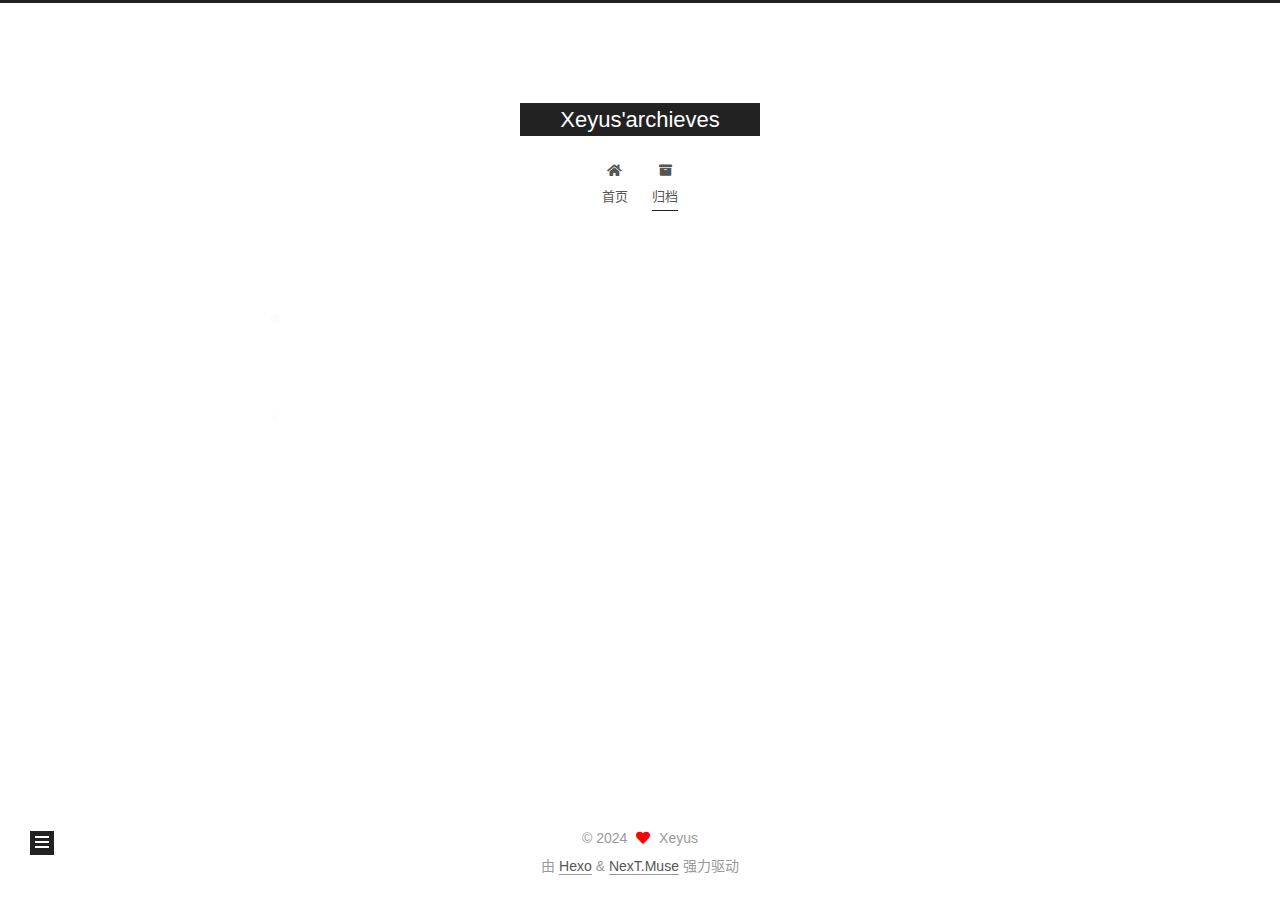
==== commit dbdeed6f: "Site updated: 2024-01-07 22:17:23" ====
--- a/archives/index.html
+++ b/archives/index.html
@@ -1,242 +1,340 @@
-
 <!DOCTYPE html>
-<html>
+<html lang="zh-CN">
 <head>
-  <meta charset="utf-8">
-  
-  <title>Archives | Hexo</title>
-  <meta name="viewport" content="width=device-width, initial-scale=1, maximum-scale=1">
+  <meta charset="UTF-8">
+<meta name="viewport" content="width=device-width, initial-scale=1, maximum-scale=2">
+<meta name="theme-color" content="#222">
+<meta name="generator" content="Hexo 7.0.0">
+  <link rel="apple-touch-icon" sizes="180x180" href="/images/apple-touch-icon-next.png">
+  <link rel="icon" type="image/png" sizes="32x32" href="/images/favicon-32x32-next.png">
+  <link rel="icon" type="image/png" sizes="16x16" href="/images/favicon-16x16-next.png">
+  <link rel="mask-icon" href="/images/logo.svg" color="#222">
+
+<link rel="stylesheet" href="/css/main.css">
+
+
+<link rel="stylesheet" href="/lib/font-awesome/css/all.min.css">
+
+<script id="hexo-configurations">
+    var NexT = window.NexT || {};
+    var CONFIG = {"hostname":"sectorsemsta.github.io","root":"/","scheme":"Muse","version":"7.8.0","exturl":false,"sidebar":{"position":"left","display":"post","padding":18,"offset":12,"onmobile":false},"copycode":{"enable":false,"show_result":false,"style":null},"back2top":{"enable":true,"sidebar":false,"scrollpercent":false},"bookmark":{"enable":false,"color":"#222","save":"auto"},"fancybox":false,"mediumzoom":false,"lazyload":false,"pangu":false,"comments":{"style":"tabs","active":null,"storage":true,"lazyload":false,"nav":null},"algolia":{"hits":{"per_page":10},"labels":{"input_placeholder":"Search for Posts","hits_empty":"We didn't find any results for the search: ${query}","hits_stats":"${hits} results found in ${time} ms"}},"localsearch":{"enable":false,"trigger":"auto","top_n_per_article":1,"unescape":false,"preload":false},"motion":{"enable":true,"async":false,"transition":{"post_block":"fadeIn","post_header":"slideDownIn","post_body":"slideDownIn","coll_header":"slideLeftIn","sidebar":"slideUpIn"}}};
+  </script>
+
   <meta property="og:type" content="website">
-<meta property="og:title" content="Hexo">
-<meta property="og:url" content="http://example.com/archives/index.html">
-<meta property="og:site_name" content="Hexo">
-<meta property="og:locale" content="en_US">
-<meta property="article:author" content="John Doe">
+<meta property="og:title" content="Xeyus&#39;archieves">
+<meta property="og:url" content="https://sectorsemsta.github.io/archives/index.html">
+<meta property="og:site_name" content="Xeyus&#39;archieves">
+<meta property="og:locale" content="zh_CN">
+<meta property="article:author" content="Xeyus">
 <meta name="twitter:card" content="summary">
-  
-    <link rel="alternative" href="/atom.xml" title="Hexo" type="application/atom+xml">
-  
-  
-    <link rel="icon" href="/favicon.png">
-  
-  
-<link rel="stylesheet" href="/css/style.css">
-
-  <!--[if lt IE 9]><script src="//cdnjs.cloudflare.com/ajax/libs/html5shiv/3.7/html5shiv.min.js"></script><![endif]-->
-  
-<meta name="generator" content="Hexo 7.0.0"></head>
-<body>
-<div id="container">
-  <div id="wrap">
-    <header id="header">
-  <div id="banner"></div>
-  <div id="header-outer" class="outer">
-    <div id="header-title" class="inner">
-      <h1 id="logo-wrap">
-        <a href="/" id="logo">Hexo</a>
-      </h1>
+
+<link rel="canonical" href="https://sectorsemsta.github.io/archives/">
+
+
+<script id="page-configurations">
+  // https://hexo.io/docs/variables.html
+  CONFIG.page = {
+    sidebar: "",
+    isHome : false,
+    isPost : false,
+    lang   : 'zh-CN'
+  };
+</script>
+
+  <title>归档 | Xeyus'archieves</title>
+  
+
+
+
+
+
+
+  <noscript>
+  <style>
+  .use-motion .brand,
+  .use-motion .menu-item,
+  .sidebar-inner,
+  .use-motion .post-block,
+  .use-motion .pagination,
+  .use-motion .comments,
+  .use-motion .post-header,
+  .use-motion .post-body,
+  .use-motion .collection-header { opacity: initial; }
+
+  .use-motion .site-title,
+  .use-motion .site-subtitle {
+    opacity: initial;
+    top: initial;
+  }
+
+  .use-motion .logo-line-before i { left: initial; }
+  .use-motion .logo-line-after i { right: initial; }
+  </style>
+</noscript>
+
+</head>
+
+<body itemscope itemtype="http://schema.org/WebPage">
+  <div class="container use-motion">
+    <div class="headband"></div>
+
+    <header class="header" itemscope itemtype="http://schema.org/WPHeader">
+      <div class="header-inner"><div class="site-brand-container">
+  <div class="site-nav-toggle">
+    <div class="toggle" aria-label="切换导航栏">
+      <span class="toggle-line toggle-line-first"></span>
+      <span class="toggle-line toggle-line-middle"></span>
+      <span class="toggle-line toggle-line-last"></span>
+    </div>
+  </div>
+
+  <div class="site-meta">
+
+    <a href="/" class="brand" rel="start">
+      <span class="logo-line-before"><i></i></span>
+      <h1 class="site-title">Xeyus'archieves</h1>
+      <span class="logo-line-after"><i></i></span>
+    </a>
+  </div>
+
+  <div class="site-nav-right">
+    <div class="toggle popup-trigger">
+    </div>
+  </div>
+</div>
+
+
+
+
+<nav class="site-nav">
+  <ul id="menu" class="main-menu menu">
+        <li class="menu-item menu-item-home">
+
+    <a href="/" rel="section"><i class="fa fa-home fa-fw"></i>首页</a>
+
+  </li>
+        <li class="menu-item menu-item-archives">
+
+    <a href="/archives/" rel="section"><i class="fa fa-archive fa-fw"></i>归档</a>
+
+  </li>
+  </ul>
+</nav>
+
+
+
+
+</div>
+    </header>
+
+    
+  <div class="back-to-top">
+    <i class="fa fa-arrow-up"></i>
+    <span>0%</span>
+  </div>
+
+
+    <main class="main">
+      <div class="main-inner">
+        <div class="content-wrap">
+          
+
+          <div class="content archive">
+            
+
+  
+  
+  
+  <div class="post-block">
+    <div class="posts-collapse">
+      <div class="collection-title">
+        <span class="collection-header">嗯..! 目前共计 1 篇日志。 继续努力。</span>
+      </div>
+
       
-    </div>
-    <div id="header-inner" class="inner">
-      <nav id="main-nav">
-        <a id="main-nav-toggle" class="nav-icon"></a>
+    <div class="collection-year">
+      <span class="collection-header">2024</span>
+    </div>
+
+  <article itemscope itemtype="http://schema.org/Article">
+    <header class="post-header">
+
+      <div class="post-meta">
+        <time itemprop="dateCreated"
+              datetime="2024-01-01T13:47:07+08:00"
+              content="2024-01-01">
+          01-01
+        </time>
+      </div>
+
+      <div class="post-title">
+          <a class="post-title-link" href="/2024/01/01/%E4%BD%BF%E7%94%A8hexo%20d%E5%91%BD%E4%BB%A4%E6%97%B6%E5%8F%8D%E5%A4%8D%E6%8A%A5%E9%94%99%E7%9A%84%E5%8F%AF%E8%83%BD%E5%8E%9F%E5%9B%A0/" itemprop="url">
+            <span itemprop="name">使用hexo d命令时反复报错的可能原因</span>
+          </a>
+      </div>
+
+    </header>
+  </article>
+
+
+    </div>
+  </div>
+  
+  
+  
+
+  
+
+
+
+          </div>
+          
+
+<script>
+  window.addEventListener('tabs:register', () => {
+    let { activeClass } = CONFIG.comments;
+    if (CONFIG.comments.storage) {
+      activeClass = localStorage.getItem('comments_active') || activeClass;
+    }
+    if (activeClass) {
+      let activeTab = document.querySelector(`a[href="#comment-${activeClass}"]`);
+      if (activeTab) {
+        activeTab.click();
+      }
+    }
+  });
+  if (CONFIG.comments.storage) {
+    window.addEventListener('tabs:click', event => {
+      if (!event.target.matches('.tabs-comment .tab-content .tab-pane')) return;
+      let commentClass = event.target.classList[1];
+      localStorage.setItem('comments_active', commentClass);
+    });
+  }
+</script>
+
+        </div>
+          
+  
+  <div class="toggle sidebar-toggle">
+    <span class="toggle-line toggle-line-first"></span>
+    <span class="toggle-line toggle-line-middle"></span>
+    <span class="toggle-line toggle-line-last"></span>
+  </div>
+
+  <aside class="sidebar">
+    <div class="sidebar-inner">
+
+      <ul class="sidebar-nav motion-element">
+        <li class="sidebar-nav-toc">
+          文章目录
+        </li>
+        <li class="sidebar-nav-overview">
+          站点概览
+        </li>
+      </ul>
+
+      <!--noindex-->
+      <div class="post-toc-wrap sidebar-panel">
+      </div>
+      <!--/noindex-->
+
+      <div class="site-overview-wrap sidebar-panel">
+        <div class="site-author motion-element" itemprop="author" itemscope itemtype="http://schema.org/Person">
+  <p class="site-author-name" itemprop="name">Xeyus</p>
+  <div class="site-description" itemprop="description"></div>
+</div>
+<div class="site-state-wrap motion-element">
+  <nav class="site-state">
+      <div class="site-state-item site-state-posts">
+          <a href="/archives/">
         
-          <a class="main-nav-link" href="/">Home</a>
+          <span class="site-state-item-count">1</span>
+          <span class="site-state-item-name">日志</span>
+        </a>
+      </div>
+  </nav>
+</div>
+
+
+
+      </div>
+
+    </div>
+  </aside>
+  <div id="sidebar-dimmer"></div>
+
+
+      </div>
+    </main>
+
+    <footer class="footer">
+      <div class="footer-inner">
         
-          <a class="main-nav-link" href="/archives">Archives</a>
+
         
-      </nav>
-      <nav id="sub-nav">
+
+<div class="copyright">
+  
+  &copy; 
+  <span itemprop="copyrightYear">2024</span>
+  <span class="with-love">
+    <i class="fa fa-heart"></i>
+  </span>
+  <span class="author" itemprop="copyrightHolder">Xeyus</span>
+</div>
+  <div class="powered-by">由 <a href="https://hexo.io/" class="theme-link" rel="noopener" target="_blank">Hexo</a> & <a href="https://muse.theme-next.org/" class="theme-link" rel="noopener" target="_blank">NexT.Muse</a> 强力驱动
+  </div>
+
         
-          <a id="nav-rss-link" class="nav-icon" href="/atom.xml" title="RSS Feed"></a>
-        
-        <a id="nav-search-btn" class="nav-icon" title="Search"></a>
-      </nav>
-      <div id="search-form-wrap">
-        <form action="//www.baidu.com/baidu" method="get" accept-charset="utf-8" class="search-form">
-          <input type="search" name="word" maxlength="20" class="search-form-input" placeholder="Search">
-          <input type="submit" value="" class="search-form-submit">
-          <input name=tn type=hidden value="bds">
-          <input name=cl type=hidden value="3">
-          <input name=ct type=hidden value="2097152">
-          <input type="hidden" name="si" value="example.com">
-        </form>
-      </div>
-    </div>
-  </div>
-</header>
-    <div class="outer">
-      <section id="main">
-  
-  
-    
-    
-      
-      
-      <section class="archives-wrap">
-        <div class="archive-year-wrap">
-          <a href="/archives/2024" class="archive-year">2024</a>
-        </div>
-        <div class="archives">
-    
-    <article class="archive-article archive-type-post">
-  <div class="archive-article-inner">
-    <header class="archive-article-header">
-      <a href="/2024/01/01/test/" class="archive-article-date">
-  <time datetime="2024-01-01T05:47:07.000Z" itemprop="datePublished">Jan 1</time>
-</a>
-      
-  
-    <h1 itemprop="name">
-      <a class="archive-article-title" href="/2024/01/01/test/">使用hexo d命令时反复报错的可能原因</a>
-    </h1>
-  
-
-    </header>
-  </div>
-</article>
-  
-    
-    
-    <article class="archive-article archive-type-post">
-  <div class="archive-article-inner">
-    <header class="archive-article-header">
-      <a href="/2024/01/01/hello-world/" class="archive-article-date">
-  <time datetime="2024-01-01T05:27:28.984Z" itemprop="datePublished">Jan 1</time>
-</a>
-      
-  
-    <h1 itemprop="name">
-      <a class="archive-article-title" href="/2024/01/01/hello-world/">Hello World</a>
-    </h1>
-  
-
-    </header>
-  </div>
-</article>
-  
-  
-    </div></section>
-  
-
-</section>
-      
-      <aside id="sidebar">
-  
-    
-  
-    
-  
-    
-  
-    
-  <div class="widget-wrap">
-    <h3 class="widget-title">Archives</h3>
-    <div class="widget">
-      <ul class="archive-list"><li class="archive-list-item"><a class="archive-list-link" href="/archives/2024/01/">January 2024</a><span class="archive-list-count">2</span></li></ul>
-    </div>
-  </div>
-
-  
-    
-  <div class="widget-wrap">
-    <h3 class="widget-title">Recent Posts</h3>
-    <div class="widget">
-      <ul>
-        
-          <li>
-            <a href="/2024/01/01/test/">使用hexo d命令时反复报错的可能原因</a>
-          </li>
-        
-          <li>
-            <a href="/2024/01/01/hello-world/">Hello World</a>
-          </li>
-        
-      </ul>
-    </div>
-  </div>
-
-  
-    
-  <div class="widget-wrap">
-    <h3 class="widget-title">Links</h3>
-    <div class="widget">
-      <ul>
-        
-          <li>
-            <a href="http://arvinxiang.com" target="_blank">主题作者</a>
-          </li>
-        
-          <li>
-            <a href="http://reqianduan.com" target="_blank">热前端</a>
-          </li>
-        
-          <li>
-            <a href="http://yuancheng.work" target="_blank">远程.work</a>
-          </li>
-        
-      </ul>
-    </div>
-  </div>
-
-  
-</aside>
-      
-    </div>
-    <footer id="footer">
-  
-  <div class="outer">
-    <div id="footer-info" class="inner">
-      &copy; 2024 John Doe<br>
-      Powered by <a href="//hexo.io/" target="_blank">Hexo</a>
-      .
-      Theme by <a href="https://github.com/xiangming/landscape-plus" target="_blank">Landscape-plus</a>
-    </div>
-  </div>
-</footer>
-  </div>
-  <nav id="mobile-nav">
-  
-    <a href="/" class="mobile-nav-link">Home</a>
-  
-    <a href="/archives" class="mobile-nav-link">Archives</a>
-  
-</nav>
-  <!-- totop start -->
-<div id="totop">
-<a title="totop"><img src="/img/scrollup.png"/></a>
-</div>
-
-<!-- totop end -->
-
-<!-- 多说公共js代码 start -->
-<script type="text/javascript">
-var duoshuoQuery = {short_name:"reqianduan"};
-  (function() {
-    var ds = document.createElement('script');
-    ds.type = 'text/javascript';ds.async = true;
-    ds.src = (document.location.protocol == 'https:' ? 'https:' : 'http:') + '//static.duoshuo.com/embed.js';
-    ds.charset = 'UTF-8';
-    (document.getElementsByTagName('head')[0]
-     || document.getElementsByTagName('body')[0]).appendChild(ds);
-  })();
-  </script>
-<!-- 多说公共js代码 end -->
-
-
-<!-- 百度分享 start -->
-
-<!-- 百度分享 end -->
-
-<script src="//cdnjs.cloudflare.com/ajax/libs/jquery/1.11.1/jquery.min.js"></script>
-
-
-
-
-
-<script src="/js/script.js"></script>
-
-
-</div>
+
+
+
+
+
+
+
+
+      </div>
+    </footer>
+  </div>
+
+  
+  <script src="/lib/anime.min.js"></script>
+  <script src="/lib/velocity/velocity.min.js"></script>
+  <script src="/lib/velocity/velocity.ui.min.js"></script>
+
+<script src="/js/utils.js"></script>
+
+<script src="/js/motion.js"></script>
+
+
+<script src="/js/schemes/muse.js"></script>
+
+
+<script src="/js/next-boot.js"></script>
+
+
+
+
+  
+
+
+
+
+
+
+
+
+
+
+
+
+
+
+
+  
+
+  
+
 </body>
 </html>
--- a/css/main.css
+++ b/css/main.css
@@ -0,0 +1,2291 @@
+:root {
+  --body-bg-color: #fff;
+  --content-bg-color: #fff;
+  --card-bg-color: #f5f5f5;
+  --text-color: #555;
+  --blockquote-color: #666;
+  --link-color: #555;
+  --link-hover-color: #222;
+  --brand-color: #fff;
+  --brand-hover-color: #fff;
+  --table-row-odd-bg-color: #f9f9f9;
+  --table-row-hover-bg-color: #f5f5f5;
+  --menu-item-bg-color: #f5f5f5;
+  --btn-default-bg: #222;
+  --btn-default-color: #fff;
+  --btn-default-border-color: #222;
+  --btn-default-hover-bg: #fff;
+  --btn-default-hover-color: #222;
+  --btn-default-hover-border-color: #222;
+}
+html {
+  line-height: 1.15; /* 1 */
+  -webkit-text-size-adjust: 100%; /* 2 */
+}
+body {
+  margin: 0;
+}
+main {
+  display: block;
+}
+h1 {
+  font-size: 2em;
+  margin: 0.67em 0;
+}
+hr {
+  box-sizing: content-box; /* 1 */
+  height: 0; /* 1 */
+  overflow: visible; /* 2 */
+}
+pre {
+  font-family: monospace, monospace; /* 1 */
+  font-size: 1em; /* 2 */
+}
+a {
+  background: transparent;
+}
+abbr[title] {
+  border-bottom: none; /* 1 */
+  text-decoration: underline; /* 2 */
+  text-decoration: underline dotted; /* 2 */
+}
+b,
+strong {
+  font-weight: bolder;
+}
+code,
+kbd,
+samp {
+  font-family: monospace, monospace; /* 1 */
+  font-size: 1em; /* 2 */
+}
+small {
+  font-size: 80%;
+}
+sub,
+sup {
+  font-size: 75%;
+  line-height: 0;
+  position: relative;
+  vertical-align: baseline;
+}
+sub {
+  bottom: -0.25em;
+}
+sup {
+  top: -0.5em;
+}
+img {
+  border-style: none;
+}
+button,
+input,
+optgroup,
+select,
+textarea {
+  font-family: inherit; /* 1 */
+  font-size: 100%; /* 1 */
+  line-height: 1.15; /* 1 */
+  margin: 0; /* 2 */
+}
+button,
+input {
+/* 1 */
+  overflow: visible;
+}
+button,
+select {
+/* 1 */
+  text-transform: none;
+}
+button,
+[type='button'],
+[type='reset'],
+[type='submit'] {
+  -webkit-appearance: button;
+}
+button::-moz-focus-inner,
+[type='button']::-moz-focus-inner,
+[type='reset']::-moz-focus-inner,
+[type='submit']::-moz-focus-inner {
+  border-style: none;
+  padding: 0;
+}
+button:-moz-focusring,
+[type='button']:-moz-focusring,
+[type='reset']:-moz-focusring,
+[type='submit']:-moz-focusring {
+  outline: 1px dotted ButtonText;
+}
+fieldset {
+  padding: 0.35em 0.75em 0.625em;
+}
+legend {
+  box-sizing: border-box; /* 1 */
+  color: inherit; /* 2 */
+  display: table; /* 1 */
+  max-width: 100%; /* 1 */
+  padding: 0; /* 3 */
+  white-space: normal; /* 1 */
+}
+progress {
+  vertical-align: baseline;
+}
+textarea {
+  overflow: auto;
+}
+[type='checkbox'],
+[type='radio'] {
+  box-sizing: border-box; /* 1 */
+  padding: 0; /* 2 */
+}
+[type='number']::-webkit-inner-spin-button,
+[type='number']::-webkit-outer-spin-button {
+  height: auto;
+}
+[type='search'] {
+  outline-offset: -2px; /* 2 */
+  -webkit-appearance: textfield; /* 1 */
+}
+[type='search']::-webkit-search-decoration {
+  -webkit-appearance: none;
+}
+::-webkit-file-upload-button {
+  font: inherit; /* 2 */
+  -webkit-appearance: button; /* 1 */
+}
+details {
+  display: block;
+}
+summary {
+  display: list-item;
+}
+template {
+  display: none;
+}
+[hidden] {
+  display: none;
+}
+::selection {
+  background: #262a30;
+  color: #eee;
+}
+html,
+body {
+  height: 100%;
+}
+body {
+  background: var(--body-bg-color);
+  color: var(--text-color);
+  font-family: 'Lato', "PingFang SC", "Microsoft YaHei", sans-serif;
+  font-size: 1em;
+  line-height: 2;
+}
+@media (max-width: 991px) {
+  body {
+    padding-left: 0 !important;
+    padding-right: 0 !important;
+  }
+}
+h1,
+h2,
+h3,
+h4,
+h5,
+h6 {
+  font-family: 'Lato', "PingFang SC", "Microsoft YaHei", sans-serif;
+  font-weight: bold;
+  line-height: 1.5;
+  margin: 20px 0 15px;
+}
+h1 {
+  font-size: 1.5em;
+}
+h2 {
+  font-size: 1.375em;
+}
+h3 {
+  font-size: 1.25em;
+}
+h4 {
+  font-size: 1.125em;
+}
+h5 {
+  font-size: 1em;
+}
+h6 {
+  font-size: 0.875em;
+}
+p {
+  margin: 0 0 20px 0;
+}
+a,
+span.exturl {
+  border-bottom: 1px solid #999;
+  color: var(--link-color);
+  outline: 0;
+  text-decoration: none;
+  overflow-wrap: break-word;
+  word-wrap: break-word;
+  cursor: pointer;
+}
+a:hover,
+span.exturl:hover {
+  border-bottom-color: var(--link-hover-color);
+  color: var(--link-hover-color);
+}
+iframe,
+img,
+video {
+  display: block;
+  margin-left: auto;
+  margin-right: auto;
+  max-width: 100%;
+}
+hr {
+  background-image: repeating-linear-gradient(-45deg, #ddd, #ddd 4px, transparent 4px, transparent 8px);
+  border: 0;
+  height: 3px;
+  margin: 40px 0;
+}
+blockquote {
+  border-left: 4px solid #ddd;
+  color: var(--blockquote-color);
+  margin: 0;
+  padding: 0 15px;
+}
+blockquote cite::before {
+  content: '-';
+  padding: 0 5px;
+}
+dt {
+  font-weight: bold;
+}
+dd {
+  margin: 0;
+  padding: 0;
+}
+kbd {
+  background-color: #f5f5f5;
+  background-image: linear-gradient(#eee, #fff, #eee);
+  border: 1px solid #ccc;
+  border-radius: 0.2em;
+  box-shadow: 0.1em 0.1em 0.2em rgba(0,0,0,0.1);
+  color: #555;
+  font-family: inherit;
+  padding: 0.1em 0.3em;
+  white-space: nowrap;
+}
+.table-container {
+  overflow: auto;
+}
+table {
+  border-collapse: collapse;
+  border-spacing: 0;
+  font-size: 0.875em;
+  margin: 0 0 20px 0;
+  width: 100%;
+}
+tbody tr:nth-of-type(odd) {
+  background: var(--table-row-odd-bg-color);
+}
+tbody tr:hover {
+  background: var(--table-row-hover-bg-color);
+}
+caption,
+th,
+td {
+  font-weight: normal;
+  padding: 8px;
+  vertical-align: middle;
+}
+th,
+td {
+  border: 1px solid #ddd;
+  border-bottom: 3px solid #ddd;
+}
+th {
+  font-weight: 700;
+  padding-bottom: 10px;
+}
+td {
+  border-bottom-width: 1px;
+}
+.btn {
+  background: var(--btn-default-bg);
+  border: 2px solid var(--btn-default-border-color);
+  border-radius: 0;
+  color: var(--btn-default-color);
+  display: inline-block;
+  font-size: 0.875em;
+  line-height: 2;
+  padding: 0 20px;
+  text-decoration: none;
+  transition-property: background-color;
+  transition-delay: 0s;
+  transition-duration: 0.2s;
+  transition-timing-function: ease-in-out;
+}
+.btn:hover {
+  background: var(--btn-default-hover-bg);
+  border-color: var(--btn-default-hover-border-color);
+  color: var(--btn-default-hover-color);
+}
+.btn + .btn {
+  margin: 0 0 8px 8px;
+}
+.btn .fa-fw {
+  text-align: left;
+  width: 1.285714285714286em;
+}
+.toggle {
+  line-height: 0;
+}
+.toggle .toggle-line {
+  background: #fff;
+  display: inline-block;
+  height: 2px;
+  left: 0;
+  position: relative;
+  top: 0;
+  transition: all 0.4s;
+  vertical-align: top;
+  width: 100%;
+}
+.toggle .toggle-line:not(:first-child) {
+  margin-top: 3px;
+}
+.toggle.toggle-arrow .toggle-line-first {
+  left: 50%;
+  top: 2px;
+  transform: rotate(45deg);
+  width: 50%;
+}
+.toggle.toggle-arrow .toggle-line-middle {
+  left: 2px;
+  width: 90%;
+}
+.toggle.toggle-arrow .toggle-line-last {
+  left: 50%;
+  top: -2px;
+  transform: rotate(-45deg);
+  width: 50%;
+}
+.toggle.toggle-close .toggle-line-first {
+  transform: rotate(-45deg);
+  top: 5px;
+}
+.toggle.toggle-close .toggle-line-middle {
+  opacity: 0;
+}
+.toggle.toggle-close .toggle-line-last {
+  transform: rotate(45deg);
+  top: -5px;
+}
+.highlight,
+pre {
+  background: #f7f7f7;
+  color: #4d4d4c;
+  line-height: 1.6;
+  margin: 0 auto 20px;
+}
+pre,
+code {
+  font-family: consolas, Menlo, monospace, "PingFang SC", "Microsoft YaHei";
+}
+code {
+  background: #eee;
+  border-radius: 3px;
+  color: #555;
+  padding: 2px 4px;
+  overflow-wrap: break-word;
+  word-wrap: break-word;
+}
+.highlight *::selection {
+  background: #d6d6d6;
+}
+.highlight pre {
+  border: 0;
+  margin: 0;
+  padding: 10px 0;
+}
+.highlight table {
+  border: 0;
+  margin: 0;
+  width: auto;
+}
+.highlight td {
+  border: 0;
+  padding: 0;
+}
+.highlight figcaption {
+  background: #eff2f3;
+  color: #4d4d4c;
+  display: flex;
+  font-size: 0.875em;
+  justify-content: space-between;
+  line-height: 1.2;
+  padding: 0.5em;
+}
+.highlight figcaption a {
+  color: #4d4d4c;
+}
+.highlight figcaption a:hover {
+  border-bottom-color: #4d4d4c;
+}
+.highlight .gutter {
+  -moz-user-select: none;
+  -ms-user-select: none;
+  -webkit-user-select: none;
+  user-select: none;
+}
+.highlight .gutter pre {
+  background: #eff2f3;
+  color: #869194;
+  padding-left: 10px;
+  padding-right: 10px;
+  text-align: right;
+}
+.highlight .code pre {
+  background: #f7f7f7;
+  padding-left: 10px;
+  width: 100%;
+}
+.gist table {
+  width: auto;
+}
+.gist table td {
+  border: 0;
+}
+pre {
+  overflow: auto;
+  padding: 10px;
+}
+pre code {
+  background: none;
+  color: #4d4d4c;
+  font-size: 0.875em;
+  padding: 0;
+  text-shadow: none;
+}
+pre .deletion {
+  background: #fdd;
+}
+pre .addition {
+  background: #dfd;
+}
+pre .meta {
+  color: #eab700;
+  -moz-user-select: none;
+  -ms-user-select: none;
+  -webkit-user-select: none;
+  user-select: none;
+}
+pre .comment {
+  color: #8e908c;
+}
+pre .variable,
+pre .attribute,
+pre .tag,
+pre .name,
+pre .regexp,
+pre .ruby .constant,
+pre .xml .tag .title,
+pre .xml .pi,
+pre .xml .doctype,
+pre .html .doctype,
+pre .css .id,
+pre .css .class,
+pre .css .pseudo {
+  color: #c82829;
+}
+pre .number,
+pre .preprocessor,
+pre .built_in,
+pre .builtin-name,
+pre .literal,
+pre .params,
+pre .constant,
+pre .command {
+  color: #f5871f;
+}
+pre .ruby .class .title,
+pre .css .rules .attribute,
+pre .string,
+pre .symbol,
+pre .value,
+pre .inheritance,
+pre .header,
+pre .ruby .symbol,
+pre .xml .cdata,
+pre .special,
+pre .formula {
+  color: #718c00;
+}
+pre .title,
+pre .css .hexcolor {
+  color: #3e999f;
+}
+pre .function,
+pre .python .decorator,
+pre .python .title,
+pre .ruby .function .title,
+pre .ruby .title .keyword,
+pre .perl .sub,
+pre .javascript .title,
+pre .coffeescript .title {
+  color: #4271ae;
+}
+pre .keyword,
+pre .javascript .function {
+  color: #8959a8;
+}
+.blockquote-center {
+  border-left: none;
+  margin: 40px 0;
+  padding: 0;
+  position: relative;
+  text-align: center;
+}
+.blockquote-center .fa {
+  display: block;
+  opacity: 0.6;
+  position: absolute;
+  width: 100%;
+}
+.blockquote-center .fa-quote-left {
+  border-top: 1px solid #ccc;
+  text-align: left;
+  top: -20px;
+}
+.blockquote-center .fa-quote-right {
+  border-bottom: 1px solid #ccc;
+  text-align: right;
+  bottom: -20px;
+}
+.blockquote-center p,
+.blockquote-center div {
+  text-align: center;
+}
+.post-body .group-picture img {
+  margin: 0 auto;
+  padding: 0 3px;
+}
+.group-picture-row {
+  margin-bottom: 6px;
+  overflow: hidden;
+}
+.group-picture-column {
+  float: left;
+  margin-bottom: 10px;
+}
+.post-body .label {
+  color: #555;
+  display: inline;
+  padding: 0 2px;
+}
+.post-body .label.default {
+  background: #f0f0f0;
+}
+.post-body .label.primary {
+  background: #efe6f7;
+}
+.post-body .label.info {
+  background: #e5f2f8;
+}
+.post-body .label.success {
+  background: #e7f4e9;
+}
+.post-body .label.warning {
+  background: #fcf6e1;
+}
+.post-body .label.danger {
+  background: #fae8eb;
+}
+.post-body .tabs {
+  margin-bottom: 20px;
+}
+.post-body .tabs,
+.tabs-comment {
+  display: block;
+  padding-top: 10px;
+  position: relative;
+}
+.post-body .tabs ul.nav-tabs,
+.tabs-comment ul.nav-tabs {
+  display: flex;
+  flex-wrap: wrap;
+  margin: 0;
+  margin-bottom: -1px;
+  padding: 0;
+}
+@media (max-width: 413px) {
+  .post-body .tabs ul.nav-tabs,
+  .tabs-comment ul.nav-tabs {
+    display: block;
+    margin-bottom: 5px;
+  }
+}
+.post-body .tabs ul.nav-tabs li.tab,
+.tabs-comment ul.nav-tabs li.tab {
+  border-bottom: 1px solid #ddd;
+  border-left: 1px solid transparent;
+  border-right: 1px solid transparent;
+  border-top: 3px solid transparent;
+  flex-grow: 1;
+  list-style-type: none;
+  border-radius: 0 0 0 0;
+}
+@media (max-width: 413px) {
+  .post-body .tabs ul.nav-tabs li.tab,
+  .tabs-comment ul.nav-tabs li.tab {
+    border-bottom: 1px solid transparent;
+    border-left: 3px solid transparent;
+    border-right: 1px solid transparent;
+    border-top: 1px solid transparent;
+  }
+}
+@media (max-width: 413px) {
+  .post-body .tabs ul.nav-tabs li.tab,
+  .tabs-comment ul.nav-tabs li.tab {
+    border-radius: 0;
+  }
+}
+.post-body .tabs ul.nav-tabs li.tab a,
+.tabs-comment ul.nav-tabs li.tab a {
+  border-bottom: initial;
+  display: block;
+  line-height: 1.8;
+  outline: 0;
+  padding: 0.25em 0.75em;
+  text-align: center;
+  transition-delay: 0s;
+  transition-duration: 0.2s;
+  transition-timing-function: ease-out;
+}
+.post-body .tabs ul.nav-tabs li.tab a i,
+.tabs-comment ul.nav-tabs li.tab a i {
+  width: 1.285714285714286em;
+}
+.post-body .tabs ul.nav-tabs li.tab.active,
+.tabs-comment ul.nav-tabs li.tab.active {
+  border-bottom: 1px solid transparent;
+  border-left: 1px solid #ddd;
+  border-right: 1px solid #ddd;
+  border-top: 3px solid #fc6423;
+}
+@media (max-width: 413px) {
+  .post-body .tabs ul.nav-tabs li.tab.active,
+  .tabs-comment ul.nav-tabs li.tab.active {
+    border-bottom: 1px solid #ddd;
+    border-left: 3px solid #fc6423;
+    border-right: 1px solid #ddd;
+    border-top: 1px solid #ddd;
+  }
+}
+.post-body .tabs ul.nav-tabs li.tab.active a,
+.tabs-comment ul.nav-tabs li.tab.active a {
+  color: var(--link-color);
+  cursor: default;
+}
+.post-body .tabs .tab-content .tab-pane,
+.tabs-comment .tab-content .tab-pane {
+  border: 1px solid #ddd;
+  border-top: 0;
+  padding: 20px 20px 0 20px;
+  border-radius: 0;
+}
+.post-body .tabs .tab-content .tab-pane:not(.active),
+.tabs-comment .tab-content .tab-pane:not(.active) {
+  display: none;
+}
+.post-body .tabs .tab-content .tab-pane.active,
+.tabs-comment .tab-content .tab-pane.active {
+  display: block;
+}
+.post-body .tabs .tab-content .tab-pane.active:nth-of-type(1),
+.tabs-comment .tab-content .tab-pane.active:nth-of-type(1) {
+  border-radius: 0 0 0 0;
+}
+@media (max-width: 413px) {
+  .post-body .tabs .tab-content .tab-pane.active:nth-of-type(1),
+  .tabs-comment .tab-content .tab-pane.active:nth-of-type(1) {
+    border-radius: 0;
+  }
+}
+.post-body .note {
+  border-radius: 3px;
+  margin-bottom: 20px;
+  padding: 1em;
+  position: relative;
+  border: 1px solid #eee;
+  border-left-width: 5px;
+}
+.post-body .note h2,
+.post-body .note h3,
+.post-body .note h4,
+.post-body .note h5,
+.post-body .note h6 {
+  margin-top: 0;
+  border-bottom: initial;
+  margin-bottom: 0;
+  padding-top: 0;
+}
+.post-body .note p:first-child,
+.post-body .note ul:first-child,
+.post-body .note ol:first-child,
+.post-body .note table:first-child,
+.post-body .note pre:first-child,
+.post-body .note blockquote:first-child,
+.post-body .note img:first-child {
+  margin-top: 0;
+}
+.post-body .note p:last-child,
+.post-body .note ul:last-child,
+.post-body .note ol:last-child,
+.post-body .note table:last-child,
+.post-body .note pre:last-child,
+.post-body .note blockquote:last-child,
+.post-body .note img:last-child {
+  margin-bottom: 0;
+}
+.post-body .note.default {
+  border-left-color: #777;
+}
+.post-body .note.default h2,
+.post-body .note.default h3,
+.post-body .note.default h4,
+.post-body .note.default h5,
+.post-body .note.default h6 {
+  color: #777;
+}
+.post-body .note.primary {
+  border-left-color: #6f42c1;
+}
+.post-body .note.primary h2,
+.post-body .note.primary h3,
+.post-body .note.primary h4,
+.post-body .note.primary h5,
+.post-body .note.primary h6 {
+  color: #6f42c1;
+}
+.post-body .note.info {
+  border-left-color: #428bca;
+}
+.post-body .note.info h2,
+.post-body .note.info h3,
+.post-body .note.info h4,
+.post-body .note.info h5,
+.post-body .note.info h6 {
+  color: #428bca;
+}
+.post-body .note.success {
+  border-left-color: #5cb85c;
+}
+.post-body .note.success h2,
+.post-body .note.success h3,
+.post-body .note.success h4,
+.post-body .note.success h5,
+.post-body .note.success h6 {
+  color: #5cb85c;
+}
+.post-body .note.warning {
+  border-left-color: #f0ad4e;
+}
+.post-body .note.warning h2,
+.post-body .note.warning h3,
+.post-body .note.warning h4,
+.post-body .note.warning h5,
+.post-body .note.warning h6 {
+  color: #f0ad4e;
+}
+.post-body .note.danger {
+  border-left-color: #d9534f;
+}
+.post-body .note.danger h2,
+.post-body .note.danger h3,
+.post-body .note.danger h4,
+.post-body .note.danger h5,
+.post-body .note.danger h6 {
+  color: #d9534f;
+}
+.pagination .prev,
+.pagination .next,
+.pagination .page-number,
+.pagination .space {
+  display: inline-block;
+  margin: 0 10px;
+  padding: 0 11px;
+  position: relative;
+  top: -1px;
+}
+@media (max-width: 767px) {
+  .pagination .prev,
+  .pagination .next,
+  .pagination .page-number,
+  .pagination .space {
+    margin: 0 5px;
+  }
+}
+.pagination {
+  border-top: 1px solid #eee;
+  margin: 120px 0 0;
+  text-align: center;
+}
+.pagination .prev,
+.pagination .next,
+.pagination .page-number {
+  border-bottom: 0;
+  border-top: 1px solid #eee;
+  transition-property: border-color;
+  transition-delay: 0s;
+  transition-duration: 0.2s;
+  transition-timing-function: ease-in-out;
+}
+.pagination .prev:hover,
+.pagination .next:hover,
+.pagination .page-number:hover {
+  border-top-color: #222;
+}
+.pagination .space {
+  margin: 0;
+  padding: 0;
+}
+.pagination .prev {
+  margin-left: 0;
+}
+.pagination .next {
+  margin-right: 0;
+}
+.pagination .page-number.current {
+  background: #ccc;
+  border-top-color: #ccc;
+  color: #fff;
+}
+@media (max-width: 767px) {
+  .pagination {
+    border-top: none;
+  }
+  .pagination .prev,
+  .pagination .next,
+  .pagination .page-number {
+    border-bottom: 1px solid #eee;
+    border-top: 0;
+    margin-bottom: 10px;
+    padding: 0 10px;
+  }
+  .pagination .prev:hover,
+  .pagination .next:hover,
+  .pagination .page-number:hover {
+    border-bottom-color: #222;
+  }
+}
+.comments {
+  margin-top: 60px;
+  overflow: hidden;
+}
+.comment-button-group {
+  display: flex;
+  flex-wrap: wrap-reverse;
+  justify-content: center;
+  margin: 1em 0;
+}
+.comment-button-group .comment-button {
+  margin: 0.1em 0.2em;
+}
+.comment-button-group .comment-button.active {
+  background: var(--btn-default-hover-bg);
+  border-color: var(--btn-default-hover-border-color);
+  color: var(--btn-default-hover-color);
+}
+.comment-position {
+  display: none;
+}
+.comment-position.active {
+  display: block;
+}
+.tabs-comment {
+  background: var(--content-bg-color);
+  margin-top: 4em;
+  padding-top: 0;
+}
+.tabs-comment .comments {
+  border: 0;
+  box-shadow: none;
+  margin-top: 0;
+  padding-top: 0;
+}
+.container {
+  min-height: 100%;
+  position: relative;
+}
+.main-inner {
+  margin: 0 auto;
+  width: 700px;
+}
+@media (min-width: 1200px) {
+  .main-inner {
+    width: 800px;
+  }
+}
+@media (min-width: 1600px) {
+  .main-inner {
+    width: 900px;
+  }
+}
+@media (max-width: 767px) {
+  .content-wrap {
+    padding: 0 20px;
+  }
+}
+.header {
+  background: transparent;
+}
+.header-inner {
+  margin: 0 auto;
+  width: 700px;
+}
+@media (min-width: 1200px) {
+  .header-inner {
+    width: 800px;
+  }
+}
+@media (min-width: 1600px) {
+  .header-inner {
+    width: 900px;
+  }
+}
+.site-brand-container {
+  display: flex;
+  flex-shrink: 0;
+  padding: 0 10px;
+}
+.headband {
+  background: #222;
+  height: 3px;
+}
+.site-meta {
+  flex-grow: 1;
+  text-align: center;
+}
+@media (max-width: 767px) {
+  .site-meta {
+    text-align: center;
+  }
+}
+.brand {
+  border-bottom: none;
+  color: var(--brand-color);
+  display: inline-block;
+  line-height: 1.375em;
+  padding: 0 40px;
+  position: relative;
+}
+.brand:hover {
+  color: var(--brand-hover-color);
+}
+.site-title {
+  font-family: 'Lato', "PingFang SC", "Microsoft YaHei", sans-serif;
+  font-size: 1.375em;
+  font-weight: normal;
+  margin: 0;
+}
+.site-subtitle {
+  color: #999;
+  font-size: 0.8125em;
+  margin: 10px 0;
+}
+.use-motion .brand {
+  opacity: 0;
+}
+.use-motion .site-title,
+.use-motion .site-subtitle,
+.use-motion .custom-logo-image {
+  opacity: 0;
+  position: relative;
+  top: -10px;
+}
+.site-nav-toggle,
+.site-nav-right {
+  display: none;
+}
+@media (max-width: 767px) {
+  .site-nav-toggle,
+  .site-nav-right {
+    display: flex;
+    flex-direction: column;
+    justify-content: center;
+  }
+}
+.site-nav-toggle .toggle,
+.site-nav-right .toggle {
+  color: var(--text-color);
+  padding: 10px;
+  width: 22px;
+}
+.site-nav-toggle .toggle .toggle-line,
+.site-nav-right .toggle .toggle-line {
+  background: var(--text-color);
+  border-radius: 1px;
+}
+.site-nav {
+  display: block;
+}
+@media (max-width: 767px) {
+  .site-nav {
+    clear: both;
+    display: none;
+  }
+}
+.site-nav.site-nav-on {
+  display: block;
+}
+.menu {
+  margin-top: 20px;
+  padding-left: 0;
+  text-align: center;
+}
+.menu-item {
+  display: inline-block;
+  list-style: none;
+  margin: 0 10px;
+}
+@media (max-width: 767px) {
+  .menu-item {
+    display: block;
+    margin-top: 10px;
+  }
+  .menu-item.menu-item-search {
+    display: none;
+  }
+}
+.menu-item a,
+.menu-item span.exturl {
+  border-bottom: 0;
+  display: block;
+  font-size: 0.8125em;
+  transition-property: border-color;
+  transition-delay: 0s;
+  transition-duration: 0.2s;
+  transition-timing-function: ease-in-out;
+}
+@media (hover: none) {
+  .menu-item a:hover,
+  .menu-item span.exturl:hover {
+    border-bottom-color: transparent !important;
+  }
+}
+.menu-item .fa,
+.menu-item .fab,
+.menu-item .far,
+.menu-item .fas {
+  margin-right: 8px;
+}
+.menu-item .badge {
+  display: inline-block;
+  font-weight: bold;
+  line-height: 1;
+  margin-left: 0.35em;
+  margin-top: 0.35em;
+  text-align: center;
+  white-space: nowrap;
+}
+@media (max-width: 767px) {
+  .menu-item .badge {
+    float: right;
+    margin-left: 0;
+  }
+}
+.menu-item-active a,
+.menu .menu-item a:hover,
+.menu .menu-item span.exturl:hover {
+  background: var(--menu-item-bg-color);
+}
+.use-motion .menu-item {
+  opacity: 0;
+}
+.sidebar {
+  background: #222;
+  bottom: 0;
+  box-shadow: inset 0 2px 6px #000;
+  position: fixed;
+  top: 0;
+}
+@media (max-width: 991px) {
+  .sidebar {
+    display: none;
+  }
+}
+.sidebar-inner {
+  color: #999;
+  padding: 18px 10px;
+  text-align: center;
+}
+.cc-license {
+  margin-top: 10px;
+  text-align: center;
+}
+.cc-license .cc-opacity {
+  border-bottom: none;
+  opacity: 0.7;
+}
+.cc-license .cc-opacity:hover {
+  opacity: 0.9;
+}
+.cc-license img {
+  display: inline-block;
+}
+.site-author-image {
+  border: 2px solid #333;
+  display: block;
+  margin: 0 auto;
+  max-width: 96px;
+  padding: 2px;
+}
+.site-author-name {
+  color: #f5f5f5;
+  font-weight: normal;
+  margin: 5px 0 0;
+  text-align: center;
+}
+.site-description {
+  color: #999;
+  font-size: 1em;
+  margin-top: 5px;
+  text-align: center;
+}
+.links-of-author {
+  margin-top: 15px;
+}
+.links-of-author a,
+.links-of-author span.exturl {
+  border-bottom-color: #555;
+  display: inline-block;
+  font-size: 0.8125em;
+  margin-bottom: 10px;
+  margin-right: 10px;
+  vertical-align: middle;
+}
+.links-of-author a::before,
+.links-of-author span.exturl::before {
+  background: #7c52a6;
+  border-radius: 50%;
+  content: ' ';
+  display: inline-block;
+  height: 4px;
+  margin-right: 3px;
+  vertical-align: middle;
+  width: 4px;
+}
+.sidebar-button {
+  margin-top: 15px;
+}
+.sidebar-button a {
+  border: 1px solid #fc6423;
+  border-radius: 4px;
+  color: #fc6423;
+  display: inline-block;
+  padding: 0 15px;
+}
+.sidebar-button a .fa,
+.sidebar-button a .fab,
+.sidebar-button a .far,
+.sidebar-button a .fas {
+  margin-right: 5px;
+}
+.sidebar-button a:hover {
+  background: #fc6423;
+  border: 1px solid #fc6423;
+  color: #fff;
+}
+.sidebar-button a:hover .fa,
+.sidebar-button a:hover .fab,
+.sidebar-button a:hover .far,
+.sidebar-button a:hover .fas {
+  color: #fff;
+}
+.links-of-blogroll {
+  font-size: 0.8125em;
+  margin-top: 10px;
+}
+.links-of-blogroll-title {
+  font-size: 0.875em;
+  font-weight: 600;
+  margin-top: 0;
+}
+.links-of-blogroll-list {
+  list-style: none;
+  margin: 0;
+  padding: 0;
+}
+#sidebar-dimmer {
+  display: none;
+}
+@media (max-width: 767px) {
+  #sidebar-dimmer {
+    background: #000;
+    display: block;
+    height: 100%;
+    left: 100%;
+    opacity: 0;
+    position: fixed;
+    top: 0;
+    width: 100%;
+    z-index: 1100;
+  }
+  .sidebar-active + #sidebar-dimmer {
+    opacity: 0.7;
+    transform: translateX(-100%);
+    transition: opacity 0.5s;
+  }
+}
+.sidebar-nav {
+  margin: 0;
+  padding-bottom: 20px;
+  padding-left: 0;
+}
+.sidebar-nav li {
+  border-bottom: 1px solid transparent;
+  color: #666;
+  cursor: pointer;
+  display: inline-block;
+  font-size: 0.875em;
+}
+.sidebar-nav li.sidebar-nav-overview {
+  margin-left: 10px;
+}
+.sidebar-nav li:hover {
+  color: #f5f5f5;
+}
+.sidebar-nav .sidebar-nav-active {
+  border-bottom-color: #87daff;
+  color: #87daff;
+}
+.sidebar-nav .sidebar-nav-active:hover {
+  color: #87daff;
+}
+.sidebar-panel {
+  display: none;
+  overflow-x: hidden;
+  overflow-y: auto;
+}
+.sidebar-panel-active {
+  display: block;
+}
+.sidebar-toggle {
+  background: #222;
+  bottom: 45px;
+  cursor: pointer;
+  height: 14px;
+  left: 30px;
+  padding: 5px;
+  position: fixed;
+  width: 14px;
+  z-index: 1300;
+}
+@media (max-width: 991px) {
+  .sidebar-toggle {
+    left: 20px;
+    opacity: 0.8;
+    display: none;
+  }
+}
+.sidebar-toggle:hover .toggle-line {
+  background: #87daff;
+}
+.post-toc {
+  font-size: 0.875em;
+}
+.post-toc ol {
+  list-style: none;
+  margin: 0;
+  padding: 0 2px 5px 10px;
+  text-align: left;
+}
+.post-toc ol > ol {
+  padding-left: 0;
+}
+.post-toc ol a {
+  transition-property: all;
+  transition-delay: 0s;
+  transition-duration: 0.2s;
+  transition-timing-function: ease-in-out;
+}
+.post-toc .nav-item {
+  line-height: 1.8;
+  overflow: hidden;
+  text-overflow: ellipsis;
+  white-space: nowrap;
+}
+.post-toc .nav .nav-child {
+  display: none;
+}
+.post-toc .nav .active > .nav-child {
+  display: block;
+}
+.post-toc .nav .active-current > .nav-child {
+  display: block;
+}
+.post-toc .nav .active-current > .nav-child > .nav-item {
+  display: block;
+}
+.post-toc .nav .active > a {
+  border-bottom-color: #87daff;
+  color: #87daff;
+}
+.post-toc .nav .active-current > a {
+  color: #87daff;
+}
+.post-toc .nav .active-current > a:hover {
+  color: #87daff;
+}
+.site-state {
+  display: flex;
+  justify-content: center;
+  line-height: 1.4;
+  margin-top: 10px;
+  overflow: hidden;
+  text-align: center;
+  white-space: nowrap;
+}
+.site-state-item {
+  padding: 0 15px;
+}
+.site-state-item:not(:first-child) {
+  border-left: 1px solid #333;
+}
+.site-state-item a {
+  border-bottom: none;
+}
+.site-state-item-count {
+  display: block;
+  font-size: 1.25em;
+  font-weight: 600;
+  text-align: center;
+}
+.site-state-item-name {
+  color: inherit;
+  font-size: 0.875em;
+}
+.footer {
+  color: #999;
+  font-size: 0.875em;
+  padding: 20px 0;
+}
+.footer.footer-fixed {
+  bottom: 0;
+  left: 0;
+  position: absolute;
+  right: 0;
+}
+.footer-inner {
+  box-sizing: border-box;
+  margin: 0 auto;
+  text-align: center;
+  width: 700px;
+}
+@media (min-width: 1200px) {
+  .footer-inner {
+    width: 800px;
+  }
+}
+@media (min-width: 1600px) {
+  .footer-inner {
+    width: 900px;
+  }
+}
+.languages {
+  display: inline-block;
+  font-size: 1.125em;
+  position: relative;
+}
+.languages .lang-select-label span {
+  margin: 0 0.5em;
+}
+.languages .lang-select {
+  height: 100%;
+  left: 0;
+  opacity: 0;
+  position: absolute;
+  top: 0;
+  width: 100%;
+}
+.with-love {
+  color: #ff0000;
+  display: inline-block;
+  margin: 0 5px;
+}
+.powered-by,
+.theme-info {
+  display: inline-block;
+}
+@-moz-keyframes iconAnimate {
+  0%, 100% {
+    transform: scale(1);
+  }
+  10%, 30% {
+    transform: scale(0.9);
+  }
+  20%, 40%, 60%, 80% {
+    transform: scale(1.1);
+  }
+  50%, 70% {
+    transform: scale(1.1);
+  }
+}
+@-webkit-keyframes iconAnimate {
+  0%, 100% {
+    transform: scale(1);
+  }
+  10%, 30% {
+    transform: scale(0.9);
+  }
+  20%, 40%, 60%, 80% {
+    transform: scale(1.1);
+  }
+  50%, 70% {
+    transform: scale(1.1);
+  }
+}
+@-o-keyframes iconAnimate {
+  0%, 100% {
+    transform: scale(1);
+  }
+  10%, 30% {
+    transform: scale(0.9);
+  }
+  20%, 40%, 60%, 80% {
+    transform: scale(1.1);
+  }
+  50%, 70% {
+    transform: scale(1.1);
+  }
+}
+@keyframes iconAnimate {
+  0%, 100% {
+    transform: scale(1);
+  }
+  10%, 30% {
+    transform: scale(0.9);
+  }
+  20%, 40%, 60%, 80% {
+    transform: scale(1.1);
+  }
+  50%, 70% {
+    transform: scale(1.1);
+  }
+}
+.back-to-top {
+  font-size: 12px;
+  text-align: center;
+  transition-delay: 0s;
+  transition-duration: 0.2s;
+  transition-timing-function: ease-in-out;
+}
+.back-to-top {
+  background: #222;
+  bottom: -100px;
+  box-sizing: border-box;
+  color: #fff;
+  cursor: pointer;
+  left: 30px;
+  opacity: 1;
+  padding: 0 6px;
+  position: fixed;
+  transition-property: bottom;
+  z-index: 1300;
+  width: 24px;
+}
+.back-to-top span {
+  display: none;
+}
+.back-to-top:hover {
+  color: #87daff;
+}
+.back-to-top.back-to-top-on {
+  bottom: 19px;
+}
+@media (max-width: 991px) {
+  .back-to-top {
+    left: 20px;
+    opacity: 0.8;
+  }
+}
+.post-body {
+  font-family: 'Lato', "PingFang SC", "Microsoft YaHei", sans-serif;
+  overflow-wrap: break-word;
+  word-wrap: break-word;
+}
+@media (min-width: 1200px) {
+  .post-body {
+    font-size: 1.125em;
+  }
+}
+.post-body .exturl .fa {
+  font-size: 0.875em;
+  margin-left: 4px;
+}
+.post-body .image-caption,
+.post-body .figure .caption {
+  color: #999;
+  font-size: 0.875em;
+  font-weight: bold;
+  line-height: 1;
+  margin: -20px auto 15px;
+  text-align: center;
+}
+.post-sticky-flag {
+  display: inline-block;
+  transform: rotate(30deg);
+}
+.post-button {
+  margin-top: 40px;
+  text-align: center;
+}
+.use-motion .post-block,
+.use-motion .pagination,
+.use-motion .comments {
+  opacity: 0;
+}
+.use-motion .post-header {
+  opacity: 0;
+}
+.use-motion .post-body {
+  opacity: 0;
+}
+.use-motion .collection-header {
+  opacity: 0;
+}
+.posts-collapse {
+  margin-left: 35px;
+  position: relative;
+}
+@media (max-width: 767px) {
+  .posts-collapse {
+    margin-left: 0px;
+    margin-right: 0px;
+  }
+}
+.posts-collapse .collection-title {
+  font-size: 1.125em;
+  position: relative;
+}
+.posts-collapse .collection-title::before {
+  background: #999;
+  border: 1px solid #fff;
+  border-radius: 50%;
+  content: ' ';
+  height: 10px;
+  left: 0;
+  margin-left: -6px;
+  margin-top: -4px;
+  position: absolute;
+  top: 50%;
+  width: 10px;
+}
+.posts-collapse .collection-year {
+  font-size: 1.5em;
+  font-weight: bold;
+  margin: 60px 0;
+  position: relative;
+}
+.posts-collapse .collection-year::before {
+  background: #bbb;
+  border-radius: 50%;
+  content: ' ';
+  height: 8px;
+  left: 0;
+  margin-left: -4px;
+  margin-top: -4px;
+  position: absolute;
+  top: 50%;
+  width: 8px;
+}
+.posts-collapse .collection-header {
+  display: block;
+  margin: 0 0 0 20px;
+}
+.posts-collapse .collection-header small {
+  color: #bbb;
+  margin-left: 5px;
+}
+.posts-collapse .post-header {
+  border-bottom: 1px dashed #ccc;
+  margin: 30px 0;
+  padding-left: 15px;
+  position: relative;
+  transition-property: border;
+  transition-delay: 0s;
+  transition-duration: 0.2s;
+  transition-timing-function: ease-in-out;
+}
+.posts-collapse .post-header::before {
+  background: #bbb;
+  border: 1px solid #fff;
+  border-radius: 50%;
+  content: ' ';
+  height: 6px;
+  left: 0;
+  margin-left: -4px;
+  position: absolute;
+  top: 0.75em;
+  transition-property: background;
+  width: 6px;
+  transition-delay: 0s;
+  transition-duration: 0.2s;
+  transition-timing-function: ease-in-out;
+}
+.posts-collapse .post-header:hover {
+  border-bottom-color: #666;
+}
+.posts-collapse .post-header:hover::before {
+  background: #222;
+}
+.posts-collapse .post-meta {
+  display: inline;
+  font-size: 0.75em;
+  margin-right: 10px;
+}
+.posts-collapse .post-title {
+  display: inline;
+}
+.posts-collapse .post-title a,
+.posts-collapse .post-title span.exturl {
+  border-bottom: none;
+  color: var(--link-color);
+}
+.posts-collapse .post-title .fa-external-link-alt {
+  font-size: 0.875em;
+  margin-left: 5px;
+}
+.posts-collapse::before {
+  background: #f5f5f5;
+  content: ' ';
+  height: 100%;
+  left: 0;
+  margin-left: -2px;
+  position: absolute;
+  top: 1.25em;
+  width: 4px;
+}
+.post-eof {
+  background: #ccc;
+  height: 1px;
+  margin: 80px auto 60px;
+  text-align: center;
+  width: 8%;
+}
+.post-block:last-of-type .post-eof {
+  display: none;
+}
+.content {
+  padding-top: 40px;
+}
+@media (min-width: 992px) {
+  .post-body {
+    text-align: justify;
+  }
+}
+@media (max-width: 991px) {
+  .post-body {
+    text-align: justify;
+  }
+}
+.post-body h1,
+.post-body h2,
+.post-body h3,
+.post-body h4,
+.post-body h5,
+.post-body h6 {
+  padding-top: 10px;
+}
+.post-body h1 .header-anchor,
+.post-body h2 .header-anchor,
+.post-body h3 .header-anchor,
+.post-body h4 .header-anchor,
+.post-body h5 .header-anchor,
+.post-body h6 .header-anchor {
+  border-bottom-style: none;
+  color: #ccc;
+  float: right;
+  margin-left: 10px;
+  visibility: hidden;
+}
+.post-body h1 .header-anchor:hover,
+.post-body h2 .header-anchor:hover,
+.post-body h3 .header-anchor:hover,
+.post-body h4 .header-anchor:hover,
+.post-body h5 .header-anchor:hover,
+.post-body h6 .header-anchor:hover {
+  color: inherit;
+}
+.post-body h1:hover .header-anchor,
+.post-body h2:hover .header-anchor,
+.post-body h3:hover .header-anchor,
+.post-body h4:hover .header-anchor,
+.post-body h5:hover .header-anchor,
+.post-body h6:hover .header-anchor {
+  visibility: visible;
+}
+.post-body iframe,
+.post-body img,
+.post-body video {
+  margin-bottom: 20px;
+}
+.post-body .video-container {
+  height: 0;
+  margin-bottom: 20px;
+  overflow: hidden;
+  padding-top: 75%;
+  position: relative;
+  width: 100%;
+}
+.post-body .video-container iframe,
+.post-body .video-container object,
+.post-body .video-container embed {
+  height: 100%;
+  left: 0;
+  margin: 0;
+  position: absolute;
+  top: 0;
+  width: 100%;
+}
+.post-gallery {
+  align-items: center;
+  display: grid;
+  grid-gap: 10px;
+  grid-template-columns: 1fr 1fr 1fr;
+  margin-bottom: 20px;
+}
+@media (max-width: 767px) {
+  .post-gallery {
+    grid-template-columns: 1fr 1fr;
+  }
+}
+.post-gallery a {
+  border: 0;
+}
+.post-gallery img {
+  margin: 0;
+}
+.posts-expand .post-header {
+  font-size: 1.125em;
+}
+.posts-expand .post-title {
+  font-size: 1.5em;
+  font-weight: normal;
+  margin: initial;
+  text-align: center;
+  overflow-wrap: break-word;
+  word-wrap: break-word;
+}
+.posts-expand .post-title-link {
+  border-bottom: none;
+  color: var(--link-color);
+  display: inline-block;
+  position: relative;
+  vertical-align: top;
+}
+.posts-expand .post-title-link::before {
+  background: var(--link-color);
+  bottom: 0;
+  content: '';
+  height: 2px;
+  left: 0;
+  position: absolute;
+  transform: scaleX(0);
+  visibility: hidden;
+  width: 100%;
+  transition-delay: 0s;
+  transition-duration: 0.2s;
+  transition-timing-function: ease-in-out;
+}
+.posts-expand .post-title-link:hover::before {
+  transform: scaleX(1);
+  visibility: visible;
+}
+.posts-expand .post-title-link .fa-external-link-alt {
+  font-size: 0.875em;
+  margin-left: 5px;
+}
+.posts-expand .post-meta {
+  color: #999;
+  font-family: 'Lato', "PingFang SC", "Microsoft YaHei", sans-serif;
+  font-size: 0.75em;
+  margin: 3px 0 60px 0;
+  text-align: center;
+}
+.posts-expand .post-meta .post-description {
+  font-size: 0.875em;
+  margin-top: 2px;
+}
+.posts-expand .post-meta time {
+  border-bottom: 1px dashed #999;
+  cursor: pointer;
+}
+.post-meta .post-meta-item + .post-meta-item::before {
+  content: '|';
+  margin: 0 0.5em;
+}
+.post-meta-divider {
+  margin: 0 0.5em;
+}
+.post-meta-item-icon {
+  margin-right: 3px;
+}
+@media (max-width: 991px) {
+  .post-meta-item-icon {
+    display: inline-block;
+  }
+}
+@media (max-width: 991px) {
+  .post-meta-item-text {
+    display: none;
+  }
+}
+.post-nav {
+  border-top: 1px solid #eee;
+  display: flex;
+  justify-content: space-between;
+  margin-top: 15px;
+  padding: 10px 5px 0;
+}
+.post-nav-item {
+  flex: 1;
+}
+.post-nav-item a {
+  border-bottom: none;
+  display: block;
+  font-size: 0.875em;
+  line-height: 1.6;
+  position: relative;
+}
+.post-nav-item a:active {
+  top: 2px;
+}
+.post-nav-item .fa {
+  font-size: 0.75em;
+}
+.post-nav-item:first-child {
+  margin-right: 15px;
+}
+.post-nav-item:first-child .fa {
+  margin-right: 5px;
+}
+.post-nav-item:last-child {
+  margin-left: 15px;
+  text-align: right;
+}
+.post-nav-item:last-child .fa {
+  margin-left: 5px;
+}
+.rtl.post-body p,
+.rtl.post-body a,
+.rtl.post-body h1,
+.rtl.post-body h2,
+.rtl.post-body h3,
+.rtl.post-body h4,
+.rtl.post-body h5,
+.rtl.post-body h6,
+.rtl.post-body li,
+.rtl.post-body ul,
+.rtl.post-body ol {
+  direction: rtl;
+  font-family: UKIJ Ekran;
+}
+.rtl.post-title {
+  font-family: UKIJ Ekran;
+}
+.post-tags {
+  margin-top: 40px;
+  text-align: center;
+}
+.post-tags a {
+  display: inline-block;
+  font-size: 0.8125em;
+}
+.post-tags a:not(:last-child) {
+  margin-right: 10px;
+}
+.post-widgets {
+  border-top: 1px solid #eee;
+  margin-top: 15px;
+  text-align: center;
+}
+.wp_rating {
+  height: 20px;
+  line-height: 20px;
+  margin-top: 10px;
+  padding-top: 6px;
+  text-align: center;
+}
+.social-like {
+  display: flex;
+  font-size: 0.875em;
+  justify-content: center;
+  text-align: center;
+}
+.reward-container {
+  margin: 20px auto;
+  padding: 10px 0;
+  text-align: center;
+  width: 90%;
+}
+.reward-container button {
+  background: transparent;
+  border: 1px solid #fc6423;
+  border-radius: 0;
+  color: #fc6423;
+  cursor: pointer;
+  line-height: 2;
+  outline: 0;
+  padding: 0 15px;
+  vertical-align: text-top;
+}
+.reward-container button:hover {
+  background: #fc6423;
+  border: 1px solid transparent;
+  color: #fa9366;
+}
+#qr {
+  padding-top: 20px;
+}
+#qr a {
+  border: 0;
+}
+#qr img {
+  display: inline-block;
+  margin: 0.8em 2em 0 2em;
+  max-width: 100%;
+  width: 180px;
+}
+#qr p {
+  text-align: center;
+}
+.category-all-page .category-all-title {
+  text-align: center;
+}
+.category-all-page .category-all {
+  margin-top: 20px;
+}
+.category-all-page .category-list {
+  list-style: none;
+  margin: 0;
+  padding: 0;
+}
+.category-all-page .category-list-item {
+  margin: 5px 10px;
+}
+.category-all-page .category-list-count {
+  color: #bbb;
+}
+.category-all-page .category-list-count::before {
+  content: ' (';
+  display: inline;
+}
+.category-all-page .category-list-count::after {
+  content: ') ';
+  display: inline;
+}
+.category-all-page .category-list-child {
+  padding-left: 10px;
+}
+.event-list {
+  padding: 0;
+}
+.event-list hr {
+  background: #222;
+  margin: 20px 0 45px 0;
+}
+.event-list hr::after {
+  background: #222;
+  color: #fff;
+  content: 'NOW';
+  display: inline-block;
+  font-weight: bold;
+  padding: 0 5px;
+  text-align: right;
+}
+.event-list .event {
+  background: #222;
+  margin: 20px 0;
+  min-height: 40px;
+  padding: 15px 0 15px 10px;
+}
+.event-list .event .event-summary {
+  color: #fff;
+  margin: 0;
+  padding-bottom: 3px;
+}
+.event-list .event .event-summary::before {
+  animation: dot-flash 1s alternate infinite ease-in-out;
+  color: #fff;
+  content: '\f111';
+  display: inline-block;
+  font-size: 10px;
+  margin-right: 25px;
+  vertical-align: middle;
+  font-family: 'Font Awesome 5 Free';
+  font-weight: 900;
+}
+.event-list .event .event-relative-time {
+  color: #bbb;
+  display: inline-block;
+  font-size: 12px;
+  font-weight: normal;
+  padding-left: 12px;
+}
+.event-list .event .event-details {
+  color: #fff;
+  display: block;
+  line-height: 18px;
+  margin-left: 56px;
+  padding-bottom: 6px;
+  padding-top: 3px;
+  text-indent: -24px;
+}
+.event-list .event .event-details::before {
+  color: #fff;
+  display: inline-block;
+  margin-right: 9px;
+  text-align: center;
+  text-indent: 0;
+  width: 14px;
+  font-family: 'Font Awesome 5 Free';
+  font-weight: 900;
+}
+.event-list .event .event-details.event-location::before {
+  content: '\f041';
+}
+.event-list .event .event-details.event-duration::before {
+  content: '\f017';
+}
+.event-list .event-past {
+  background: #f5f5f5;
+}
+.event-list .event-past .event-summary,
+.event-list .event-past .event-details {
+  color: #bbb;
+  opacity: 0.9;
+}
+.event-list .event-past .event-summary::before,
+.event-list .event-past .event-details::before {
+  animation: none;
+  color: #bbb;
+}
+@-moz-keyframes dot-flash {
+  from {
+    opacity: 1;
+    transform: scale(1);
+  }
+  to {
+    opacity: 0;
+    transform: scale(0.8);
+  }
+}
+@-webkit-keyframes dot-flash {
+  from {
+    opacity: 1;
+    transform: scale(1);
+  }
+  to {
+    opacity: 0;
+    transform: scale(0.8);
+  }
+}
+@-o-keyframes dot-flash {
+  from {
+    opacity: 1;
+    transform: scale(1);
+  }
+  to {
+    opacity: 0;
+    transform: scale(0.8);
+  }
+}
+@keyframes dot-flash {
+  from {
+    opacity: 1;
+    transform: scale(1);
+  }
+  to {
+    opacity: 0;
+    transform: scale(0.8);
+  }
+}
+ul.breadcrumb {
+  font-size: 0.75em;
+  list-style: none;
+  margin: 1em 0;
+  padding: 0 2em;
+  text-align: center;
+}
+ul.breadcrumb li {
+  display: inline;
+}
+ul.breadcrumb li + li::before {
+  content: '/\00a0';
+  font-weight: normal;
+  padding: 0.5em;
+}
+ul.breadcrumb li + li:last-child {
+  font-weight: bold;
+}
+.tag-cloud {
+  text-align: center;
+}
+.tag-cloud a {
+  display: inline-block;
+  margin: 10px;
+}
+.tag-cloud a:hover {
+  color: var(--link-hover-color) !important;
+}
+@media (max-width: 767px) {
+  .header-inner,
+  .main-inner,
+  .footer-inner {
+    width: auto;
+  }
+}
+.header-inner {
+  padding-top: 100px;
+}
+@media (max-width: 767px) {
+  .header-inner {
+    padding-top: 50px;
+  }
+}
+.main-inner {
+  padding-bottom: 60px;
+}
+.content {
+  padding-top: 70px;
+}
+@media (max-width: 767px) {
+  .content {
+    padding-top: 35px;
+  }
+}
+embed {
+  display: block;
+  margin: 0 auto 25px auto;
+}
+.custom-logo .site-meta-headline {
+  text-align: center;
+}
+.custom-logo .site-title {
+  color: #222;
+  margin: 10px auto 0;
+}
+.custom-logo .site-title a {
+  border: 0;
+}
+.custom-logo-image {
+  background: #fff;
+  margin: 0 auto;
+  max-width: 150px;
+  padding: 5px;
+}
+.brand {
+  background: var(--btn-default-bg);
+}
+@media (max-width: 767px) {
+  .site-nav {
+    border-bottom: 1px solid #ddd;
+    border-top: 1px solid #ddd;
+    left: 0;
+    margin: 0;
+    padding: 0;
+    width: 100%;
+  }
+}
+@media (max-width: 767px) {
+  .menu {
+    text-align: left;
+  }
+}
+.menu-item-active a,
+.menu .menu-item a:hover,
+.menu .menu-item span.exturl:hover {
+  background: transparent;
+  border-bottom: 1px solid var(--link-hover-color) !important;
+}
+@media (max-width: 767px) {
+  .menu-item-active a,
+  .menu .menu-item a:hover,
+  .menu .menu-item span.exturl:hover {
+    border-bottom: 1px dotted #ddd !important;
+  }
+}
+@media (max-width: 767px) {
+  .menu .menu-item {
+    margin: 0 10px;
+  }
+}
+.menu .menu-item a,
+.menu .menu-item span.exturl {
+  border-bottom: 1px solid transparent;
+}
+@media (max-width: 767px) {
+  .menu .menu-item a,
+  .menu .menu-item span.exturl {
+    padding: 5px 10px;
+  }
+}
+@media (min-width: 768px) {
+  .menu .menu-item .fa,
+  .menu .menu-item .fab,
+  .menu .menu-item .far,
+  .menu .menu-item .fas {
+    display: block;
+    line-height: 2;
+    margin-right: 0;
+    width: 100%;
+  }
+}
+.menu .menu-item .badge {
+  background: #eee;
+  padding: 1px 4px;
+}
+.sub-menu {
+  margin: 10px 0;
+}
+.sub-menu .menu-item {
+  display: inline-block;
+}
+.sidebar {
+  left: -320px;
+}
+.sidebar.sidebar-active {
+  left: 0;
+}
+.sidebar {
+  width: 320px;
+  z-index: 1200;
+  transition-delay: 0s;
+  transition-duration: 0.2s;
+  transition-timing-function: ease-out;
+}
+.sidebar a,
+.sidebar span.exturl {
+  border-bottom-color: #555;
+  color: #999;
+}
+.sidebar a:hover,
+.sidebar span.exturl:hover {
+  border-bottom-color: #eee;
+  color: #eee;
+}
+.links-of-blogroll-item {
+  padding: 2px 10px;
+}
+.links-of-blogroll-item a,
+.links-of-blogroll-item span.exturl {
+  box-sizing: border-box;
+  display: inline-block;
+  max-width: 280px;
+  overflow: hidden;
+  text-overflow: ellipsis;
+  white-space: nowrap;
+}
--- a/lib/font-awesome/css/all.min.css
+++ b/lib/font-awesome/css/all.min.css
@@ -0,0 +1,5 @@
+/*!
+ * Font Awesome Free 5.13.0 by @fontawesome - https://fontawesome.com
+ * License - https://fontawesome.com/license/free (Icons: CC BY 4.0, Fonts: SIL OFL 1.1, Code: MIT License)
+ */
+.fa,.fab,.fad,.fal,.far,.fas{-moz-osx-font-smoothing:grayscale;-webkit-font-smoothing:antialiased;display:inline-block;font-style:normal;font-variant:normal;text-rendering:auto;line-height:1}.fa-lg{font-size:1.33333em;line-height:.75em;vertical-align:-.0667em}.fa-xs{font-size:.75em}.fa-sm{font-size:.875em}.fa-1x{font-size:1em}.fa-2x{font-size:2em}.fa-3x{font-size:3em}.fa-4x{font-size:4em}.fa-5x{font-size:5em}.fa-6x{font-size:6em}.fa-7x{font-size:7em}.fa-8x{font-size:8em}.fa-9x{font-size:9em}.fa-10x{font-size:10em}.fa-fw{text-align:center;width:1.25em}.fa-ul{list-style-type:none;margin-left:2.5em;padding-left:0}.fa-ul>li{position:relative}.fa-li{left:-2em;position:absolute;text-align:center;width:2em;line-height:inherit}.fa-border{border:.08em solid #eee;border-radius:.1em;padding:.2em .25em .15em}.fa-pull-left{float:left}.fa-pull-right{float:right}.fa.fa-pull-left,.fab.fa-pull-left,.fal.fa-pull-left,.far.fa-pull-left,.fas.fa-pull-left{margin-right:.3em}.fa.fa-pull-right,.fab.fa-pull-right,.fal.fa-pull-right,.far.fa-pull-right,.fas.fa-pull-right{margin-left:.3em}.fa-spin{-webkit-animation:fa-spin 2s linear infinite;animation:fa-spin 2s linear infinite}.fa-pulse{-webkit-animation:fa-spin 1s steps(8) infinite;animation:fa-spin 1s steps(8) infinite}@-webkit-keyframes fa-spin{0%{-webkit-transform:rotate(0deg);transform:rotate(0deg)}to{-webkit-transform:rotate(1turn);transform:rotate(1turn)}}@keyframes fa-spin{0%{-webkit-transform:rotate(0deg);transform:rotate(0deg)}to{-webkit-transform:rotate(1turn);transform:rotate(1turn)}}.fa-rotate-90{-ms-filter:"progid:DXImageTransform.Microsoft.BasicImage(rotation=1)";-webkit-transform:rotate(90deg);transform:rotate(90deg)}.fa-rotate-180{-ms-filter:"progid:DXImageTransform.Microsoft.BasicImage(rotation=2)";-webkit-transform:rotate(180deg);transform:rotate(180deg)}.fa-rotate-270{-ms-filter:"progid:DXImageTransform.Microsoft.BasicImage(rotation=3)";-webkit-transform:rotate(270deg);transform:rotate(270deg)}.fa-flip-horizontal{-ms-filter:"progid:DXImageTransform.Microsoft.BasicImage(rotation=0, mirror=1)";-webkit-transform:scaleX(-1);transform:scaleX(-1)}.fa-flip-vertical{-webkit-transform:scaleY(-1);transform:scaleY(-1)}.fa-flip-both,.fa-flip-horizontal.fa-flip-vertical,.fa-flip-vertical{-ms-filter:"progid:DXImageTransform.Microsoft.BasicImage(rotation=2, mirror=1)"}.fa-flip-both,.fa-flip-horizontal.fa-flip-vertical{-webkit-transform:scale(-1);transform:scale(-1)}:root .fa-flip-both,:root .fa-flip-horizontal,:root .fa-flip-vertical,:root .fa-rotate-90,:root .fa-rotate-180,:root .fa-rotate-270{-webkit-filter:none;filter:none}.fa-stack{display:inline-block;height:2em;line-height:2em;position:relative;vertical-align:middle;width:2.5em}.fa-stack-1x,.fa-stack-2x{left:0;position:absolute;text-align:center;width:100%}.fa-stack-1x{line-height:inherit}.fa-stack-2x{font-size:2em}.fa-inverse{color:#fff}.fa-500px:before{content:"\f26e"}.fa-accessible-icon:before{content:"\f368"}.fa-accusoft:before{content:"\f369"}.fa-acquisitions-incorporated:before{content:"\f6af"}.fa-ad:before{content:"\f641"}.fa-address-book:before{content:"\f2b9"}.fa-address-card:before{content:"\f2bb"}.fa-adjust:before{content:"\f042"}.fa-adn:before{content:"\f170"}.fa-adobe:before{content:"\f778"}.fa-adversal:before{content:"\f36a"}.fa-affiliatetheme:before{content:"\f36b"}.fa-air-freshener:before{content:"\f5d0"}.fa-airbnb:before{content:"\f834"}.fa-algolia:before{content:"\f36c"}.fa-align-center:before{content:"\f037"}.fa-align-justify:before{content:"\f039"}.fa-align-left:before{content:"\f036"}.fa-align-right:before{content:"\f038"}.fa-alipay:before{content:"\f642"}.fa-allergies:before{content:"\f461"}.fa-amazon:before{content:"\f270"}.fa-amazon-pay:before{content:"\f42c"}.fa-ambulance:before{content:"\f0f9"}.fa-american-sign-language-interpreting:before{content:"\f2a3"}.fa-amilia:before{content:"\f36d"}.fa-anchor:before{content:"\f13d"}.fa-android:before{content:"\f17b"}.fa-angellist:before{content:"\f209"}.fa-angle-double-down:before{content:"\f103"}.fa-angle-double-left:before{content:"\f100"}.fa-angle-double-right:before{content:"\f101"}.fa-angle-double-up:before{content:"\f102"}.fa-angle-down:before{content:"\f107"}.fa-angle-left:before{content:"\f104"}.fa-angle-right:before{content:"\f105"}.fa-angle-up:before{content:"\f106"}.fa-angry:before{content:"\f556"}.fa-angrycreative:before{content:"\f36e"}.fa-angular:before{content:"\f420"}.fa-ankh:before{content:"\f644"}.fa-app-store:before{content:"\f36f"}.fa-app-store-ios:before{content:"\f370"}.fa-apper:before{content:"\f371"}.fa-apple:before{content:"\f179"}.fa-apple-alt:before{content:"\f5d1"}.fa-apple-pay:before{content:"\f415"}.fa-archive:before{content:"\f187"}.fa-archway:before{content:"\f557"}.fa-arrow-alt-circle-down:before{content:"\f358"}.fa-arrow-alt-circle-left:before{content:"\f359"}.fa-arrow-alt-circle-right:before{content:"\f35a"}.fa-arrow-alt-circle-up:before{content:"\f35b"}.fa-arrow-circle-down:before{content:"\f0ab"}.fa-arrow-circle-left:before{content:"\f0a8"}.fa-arrow-circle-right:before{content:"\f0a9"}.fa-arrow-circle-up:before{content:"\f0aa"}.fa-arrow-down:before{content:"\f063"}.fa-arrow-left:before{content:"\f060"}.fa-arrow-right:before{content:"\f061"}.fa-arrow-up:before{content:"\f062"}.fa-arrows-alt:before{content:"\f0b2"}.fa-arrows-alt-h:before{content:"\f337"}.fa-arrows-alt-v:before{content:"\f338"}.fa-artstation:before{content:"\f77a"}.fa-assistive-listening-systems:before{content:"\f2a2"}.fa-asterisk:before{content:"\f069"}.fa-asymmetrik:before{content:"\f372"}.fa-at:before{content:"\f1fa"}.fa-atlas:before{content:"\f558"}.fa-atlassian:before{content:"\f77b"}.fa-atom:before{content:"\f5d2"}.fa-audible:before{content:"\f373"}.fa-audio-description:before{content:"\f29e"}.fa-autoprefixer:before{content:"\f41c"}.fa-avianex:before{content:"\f374"}.fa-aviato:before{content:"\f421"}.fa-award:before{content:"\f559"}.fa-aws:before{content:"\f375"}.fa-baby:before{content:"\f77c"}.fa-baby-carriage:before{content:"\f77d"}.fa-backspace:before{content:"\f55a"}.fa-backward:before{content:"\f04a"}.fa-bacon:before{content:"\f7e5"}.fa-bahai:before{content:"\f666"}.fa-balance-scale:before{content:"\f24e"}.fa-balance-scale-left:before{content:"\f515"}.fa-balance-scale-right:before{content:"\f516"}.fa-ban:before{content:"\f05e"}.fa-band-aid:before{content:"\f462"}.fa-bandcamp:before{content:"\f2d5"}.fa-barcode:before{content:"\f02a"}.fa-bars:before{content:"\f0c9"}.fa-baseball-ball:before{content:"\f433"}.fa-basketball-ball:before{content:"\f434"}.fa-bath:before{content:"\f2cd"}.fa-battery-empty:before{content:"\f244"}.fa-battery-full:before{content:"\f240"}.fa-battery-half:before{content:"\f242"}.fa-battery-quarter:before{content:"\f243"}.fa-battery-three-quarters:before{content:"\f241"}.fa-battle-net:before{content:"\f835"}.fa-bed:before{content:"\f236"}.fa-beer:before{content:"\f0fc"}.fa-behance:before{content:"\f1b4"}.fa-behance-square:before{content:"\f1b5"}.fa-bell:before{content:"\f0f3"}.fa-bell-slash:before{content:"\f1f6"}.fa-bezier-curve:before{content:"\f55b"}.fa-bible:before{content:"\f647"}.fa-bicycle:before{content:"\f206"}.fa-biking:before{content:"\f84a"}.fa-bimobject:before{content:"\f378"}.fa-binoculars:before{content:"\f1e5"}.fa-biohazard:before{content:"\f780"}.fa-birthday-cake:before{content:"\f1fd"}.fa-bitbucket:before{content:"\f171"}.fa-bitcoin:before{content:"\f379"}.fa-bity:before{content:"\f37a"}.fa-black-tie:before{content:"\f27e"}.fa-blackberry:before{content:"\f37b"}.fa-blender:before{content:"\f517"}.fa-blender-phone:before{content:"\f6b6"}.fa-blind:before{content:"\f29d"}.fa-blog:before{content:"\f781"}.fa-blogger:before{content:"\f37c"}.fa-blogger-b:before{content:"\f37d"}.fa-bluetooth:before{content:"\f293"}.fa-bluetooth-b:before{content:"\f294"}.fa-bold:before{content:"\f032"}.fa-bolt:before{content:"\f0e7"}.fa-bomb:before{content:"\f1e2"}.fa-bone:before{content:"\f5d7"}.fa-bong:before{content:"\f55c"}.fa-book:before{content:"\f02d"}.fa-book-dead:before{content:"\f6b7"}.fa-book-medical:before{content:"\f7e6"}.fa-book-open:before{content:"\f518"}.fa-book-reader:before{content:"\f5da"}.fa-bookmark:before{content:"\f02e"}.fa-bootstrap:before{content:"\f836"}.fa-border-all:before{content:"\f84c"}.fa-border-none:before{content:"\f850"}.fa-border-style:before{content:"\f853"}.fa-bowling-ball:before{content:"\f436"}.fa-box:before{content:"\f466"}.fa-box-open:before{content:"\f49e"}.fa-box-tissue:before{content:"\f95b"}.fa-boxes:before{content:"\f468"}.fa-braille:before{content:"\f2a1"}.fa-brain:before{content:"\f5dc"}.fa-bread-slice:before{content:"\f7ec"}.fa-briefcase:before{content:"\f0b1"}.fa-briefcase-medical:before{content:"\f469"}.fa-broadcast-tower:before{content:"\f519"}.fa-broom:before{content:"\f51a"}.fa-brush:before{content:"\f55d"}.fa-btc:before{content:"\f15a"}.fa-buffer:before{content:"\f837"}.fa-bug:before{content:"\f188"}.fa-building:before{content:"\f1ad"}.fa-bullhorn:before{content:"\f0a1"}.fa-bullseye:before{content:"\f140"}.fa-burn:before{content:"\f46a"}.fa-buromobelexperte:before{content:"\f37f"}.fa-bus:before{content:"\f207"}.fa-bus-alt:before{content:"\f55e"}.fa-business-time:before{content:"\f64a"}.fa-buy-n-large:before{content:"\f8a6"}.fa-buysellads:before{content:"\f20d"}.fa-calculator:before{content:"\f1ec"}.fa-calendar:before{content:"\f133"}.fa-calendar-alt:before{content:"\f073"}.fa-calendar-check:before{content:"\f274"}.fa-calendar-day:before{content:"\f783"}.fa-calendar-minus:before{content:"\f272"}.fa-calendar-plus:before{content:"\f271"}.fa-calendar-times:before{content:"\f273"}.fa-calendar-week:before{content:"\f784"}.fa-camera:before{content:"\f030"}.fa-camera-retro:before{content:"\f083"}.fa-campground:before{content:"\f6bb"}.fa-canadian-maple-leaf:before{content:"\f785"}.fa-candy-cane:before{content:"\f786"}.fa-cannabis:before{content:"\f55f"}.fa-capsules:before{content:"\f46b"}.fa-car:before{content:"\f1b9"}.fa-car-alt:before{content:"\f5de"}.fa-car-battery:before{content:"\f5df"}.fa-car-crash:before{content:"\f5e1"}.fa-car-side:before{content:"\f5e4"}.fa-caravan:before{content:"\f8ff"}.fa-caret-down:before{content:"\f0d7"}.fa-caret-left:before{content:"\f0d9"}.fa-caret-right:before{content:"\f0da"}.fa-caret-square-down:before{content:"\f150"}.fa-caret-square-left:before{content:"\f191"}.fa-caret-square-right:before{content:"\f152"}.fa-caret-square-up:before{content:"\f151"}.fa-caret-up:before{content:"\f0d8"}.fa-carrot:before{content:"\f787"}.fa-cart-arrow-down:before{content:"\f218"}.fa-cart-plus:before{content:"\f217"}.fa-cash-register:before{content:"\f788"}.fa-cat:before{content:"\f6be"}.fa-cc-amazon-pay:before{content:"\f42d"}.fa-cc-amex:before{content:"\f1f3"}.fa-cc-apple-pay:before{content:"\f416"}.fa-cc-diners-club:before{content:"\f24c"}.fa-cc-discover:before{content:"\f1f2"}.fa-cc-jcb:before{content:"\f24b"}.fa-cc-mastercard:before{content:"\f1f1"}.fa-cc-paypal:before{content:"\f1f4"}.fa-cc-stripe:before{content:"\f1f5"}.fa-cc-visa:before{content:"\f1f0"}.fa-centercode:before{content:"\f380"}.fa-centos:before{content:"\f789"}.fa-certificate:before{content:"\f0a3"}.fa-chair:before{content:"\f6c0"}.fa-chalkboard:before{content:"\f51b"}.fa-chalkboard-teacher:before{content:"\f51c"}.fa-charging-station:before{content:"\f5e7"}.fa-chart-area:before{content:"\f1fe"}.fa-chart-bar:before{content:"\f080"}.fa-chart-line:before{content:"\f201"}.fa-chart-pie:before{content:"\f200"}.fa-check:before{content:"\f00c"}.fa-check-circle:before{content:"\f058"}.fa-check-double:before{content:"\f560"}.fa-check-square:before{content:"\f14a"}.fa-cheese:before{content:"\f7ef"}.fa-chess:before{content:"\f439"}.fa-chess-bishop:before{content:"\f43a"}.fa-chess-board:before{content:"\f43c"}.fa-chess-king:before{content:"\f43f"}.fa-chess-knight:before{content:"\f441"}.fa-chess-pawn:before{content:"\f443"}.fa-chess-queen:before{content:"\f445"}.fa-chess-rook:before{content:"\f447"}.fa-chevron-circle-down:before{content:"\f13a"}.fa-chevron-circle-left:before{content:"\f137"}.fa-chevron-circle-right:before{content:"\f138"}.fa-chevron-circle-up:before{content:"\f139"}.fa-chevron-down:before{content:"\f078"}.fa-chevron-left:before{content:"\f053"}.fa-chevron-right:before{content:"\f054"}.fa-chevron-up:before{content:"\f077"}.fa-child:before{content:"\f1ae"}.fa-chrome:before{content:"\f268"}.fa-chromecast:before{content:"\f838"}.fa-church:before{content:"\f51d"}.fa-circle:before{content:"\f111"}.fa-circle-notch:before{content:"\f1ce"}.fa-city:before{content:"\f64f"}.fa-clinic-medical:before{content:"\f7f2"}.fa-clipboard:before{content:"\f328"}.fa-clipboard-check:before{content:"\f46c"}.fa-clipboard-list:before{content:"\f46d"}.fa-clock:before{content:"\f017"}.fa-clone:before{content:"\f24d"}.fa-closed-captioning:before{content:"\f20a"}.fa-cloud:before{content:"\f0c2"}.fa-cloud-download-alt:before{content:"\f381"}.fa-cloud-meatball:before{content:"\f73b"}.fa-cloud-moon:before{content:"\f6c3"}.fa-cloud-moon-rain:before{content:"\f73c"}.fa-cloud-rain:before{content:"\f73d"}.fa-cloud-showers-heavy:before{content:"\f740"}.fa-cloud-sun:before{content:"\f6c4"}.fa-cloud-sun-rain:before{content:"\f743"}.fa-cloud-upload-alt:before{content:"\f382"}.fa-cloudscale:before{content:"\f383"}.fa-cloudsmith:before{content:"\f384"}.fa-cloudversify:before{content:"\f385"}.fa-cocktail:before{content:"\f561"}.fa-code:before{content:"\f121"}.fa-code-branch:before{content:"\f126"}.fa-codepen:before{content:"\f1cb"}.fa-codiepie:before{content:"\f284"}.fa-coffee:before{content:"\f0f4"}.fa-cog:before{content:"\f013"}.fa-cogs:before{content:"\f085"}.fa-coins:before{content:"\f51e"}.fa-columns:before{content:"\f0db"}.fa-comment:before{content:"\f075"}.fa-comment-alt:before{content:"\f27a"}.fa-comment-dollar:before{content:"\f651"}.fa-comment-dots:before{content:"\f4ad"}.fa-comment-medical:before{content:"\f7f5"}.fa-comment-slash:before{content:"\f4b3"}.fa-comments:before{content:"\f086"}.fa-comments-dollar:before{content:"\f653"}.fa-compact-disc:before{content:"\f51f"}.fa-compass:before{content:"\f14e"}.fa-compress:before{content:"\f066"}.fa-compress-alt:before{content:"\f422"}.fa-compress-arrows-alt:before{content:"\f78c"}.fa-concierge-bell:before{content:"\f562"}.fa-confluence:before{content:"\f78d"}.fa-connectdevelop:before{content:"\f20e"}.fa-contao:before{content:"\f26d"}.fa-cookie:before{content:"\f563"}.fa-cookie-bite:before{content:"\f564"}.fa-copy:before{content:"\f0c5"}.fa-copyright:before{content:"\f1f9"}.fa-cotton-bureau:before{content:"\f89e"}.fa-couch:before{content:"\f4b8"}.fa-cpanel:before{content:"\f388"}.fa-creative-commons:before{content:"\f25e"}.fa-creative-commons-by:before{content:"\f4e7"}.fa-creative-commons-nc:before{content:"\f4e8"}.fa-creative-commons-nc-eu:before{content:"\f4e9"}.fa-creative-commons-nc-jp:before{content:"\f4ea"}.fa-creative-commons-nd:before{content:"\f4eb"}.fa-creative-commons-pd:before{content:"\f4ec"}.fa-creative-commons-pd-alt:before{content:"\f4ed"}.fa-creative-commons-remix:before{content:"\f4ee"}.fa-creative-commons-sa:before{content:"\f4ef"}.fa-creative-commons-sampling:before{content:"\f4f0"}.fa-creative-commons-sampling-plus:before{content:"\f4f1"}.fa-creative-commons-share:before{content:"\f4f2"}.fa-creative-commons-zero:before{content:"\f4f3"}.fa-credit-card:before{content:"\f09d"}.fa-critical-role:before{content:"\f6c9"}.fa-crop:before{content:"\f125"}.fa-crop-alt:before{content:"\f565"}.fa-cross:before{content:"\f654"}.fa-crosshairs:before{content:"\f05b"}.fa-crow:before{content:"\f520"}.fa-crown:before{content:"\f521"}.fa-crutch:before{content:"\f7f7"}.fa-css3:before{content:"\f13c"}.fa-css3-alt:before{content:"\f38b"}.fa-cube:before{content:"\f1b2"}.fa-cubes:before{content:"\f1b3"}.fa-cut:before{content:"\f0c4"}.fa-cuttlefish:before{content:"\f38c"}.fa-d-and-d:before{content:"\f38d"}.fa-d-and-d-beyond:before{content:"\f6ca"}.fa-dailymotion:before{content:"\f952"}.fa-dashcube:before{content:"\f210"}.fa-database:before{content:"\f1c0"}.fa-deaf:before{content:"\f2a4"}.fa-delicious:before{content:"\f1a5"}.fa-democrat:before{content:"\f747"}.fa-deploydog:before{content:"\f38e"}.fa-deskpro:before{content:"\f38f"}.fa-desktop:before{content:"\f108"}.fa-dev:before{content:"\f6cc"}.fa-deviantart:before{content:"\f1bd"}.fa-dharmachakra:before{content:"\f655"}.fa-dhl:before{content:"\f790"}.fa-diagnoses:before{content:"\f470"}.fa-diaspora:before{content:"\f791"}.fa-dice:before{content:"\f522"}.fa-dice-d20:before{content:"\f6cf"}.fa-dice-d6:before{content:"\f6d1"}.fa-dice-five:before{content:"\f523"}.fa-dice-four:before{content:"\f524"}.fa-dice-one:before{content:"\f525"}.fa-dice-six:before{content:"\f526"}.fa-dice-three:before{content:"\f527"}.fa-dice-two:before{content:"\f528"}.fa-digg:before{content:"\f1a6"}.fa-digital-ocean:before{content:"\f391"}.fa-digital-tachograph:before{content:"\f566"}.fa-directions:before{content:"\f5eb"}.fa-discord:before{content:"\f392"}.fa-discourse:before{content:"\f393"}.fa-disease:before{content:"\f7fa"}.fa-divide:before{content:"\f529"}.fa-dizzy:before{content:"\f567"}.fa-dna:before{content:"\f471"}.fa-dochub:before{content:"\f394"}.fa-docker:before{content:"\f395"}.fa-dog:before{content:"\f6d3"}.fa-dollar-sign:before{content:"\f155"}.fa-dolly:before{content:"\f472"}.fa-dolly-flatbed:before{content:"\f474"}.fa-donate:before{content:"\f4b9"}.fa-door-closed:before{content:"\f52a"}.fa-door-open:before{content:"\f52b"}.fa-dot-circle:before{content:"\f192"}.fa-dove:before{content:"\f4ba"}.fa-download:before{content:"\f019"}.fa-draft2digital:before{content:"\f396"}.fa-drafting-compass:before{content:"\f568"}.fa-dragon:before{content:"\f6d5"}.fa-draw-polygon:before{content:"\f5ee"}.fa-dribbble:before{content:"\f17d"}.fa-dribbble-square:before{content:"\f397"}.fa-dropbox:before{content:"\f16b"}.fa-drum:before{content:"\f569"}.fa-drum-steelpan:before{content:"\f56a"}.fa-drumstick-bite:before{content:"\f6d7"}.fa-drupal:before{content:"\f1a9"}.fa-dumbbell:before{content:"\f44b"}.fa-dumpster:before{content:"\f793"}.fa-dumpster-fire:before{content:"\f794"}.fa-dungeon:before{content:"\f6d9"}.fa-dyalog:before{content:"\f399"}.fa-earlybirds:before{content:"\f39a"}.fa-ebay:before{content:"\f4f4"}.fa-edge:before{content:"\f282"}.fa-edit:before{content:"\f044"}.fa-egg:before{content:"\f7fb"}.fa-eject:before{content:"\f052"}.fa-elementor:before{content:"\f430"}.fa-ellipsis-h:before{content:"\f141"}.fa-ellipsis-v:before{content:"\f142"}.fa-ello:before{content:"\f5f1"}.fa-ember:before{content:"\f423"}.fa-empire:before{content:"\f1d1"}.fa-envelope:before{content:"\f0e0"}.fa-envelope-open:before{content:"\f2b6"}.fa-envelope-open-text:before{content:"\f658"}.fa-envelope-square:before{content:"\f199"}.fa-envira:before{content:"\f299"}.fa-equals:before{content:"\f52c"}.fa-eraser:before{content:"\f12d"}.fa-erlang:before{content:"\f39d"}.fa-ethereum:before{content:"\f42e"}.fa-ethernet:before{content:"\f796"}.fa-etsy:before{content:"\f2d7"}.fa-euro-sign:before{content:"\f153"}.fa-evernote:before{content:"\f839"}.fa-exchange-alt:before{content:"\f362"}.fa-exclamation:before{content:"\f12a"}.fa-exclamation-circle:before{content:"\f06a"}.fa-exclamation-triangle:before{content:"\f071"}.fa-expand:before{content:"\f065"}.fa-expand-alt:before{content:"\f424"}.fa-expand-arrows-alt:before{content:"\f31e"}.fa-expeditedssl:before{content:"\f23e"}.fa-external-link-alt:before{content:"\f35d"}.fa-external-link-square-alt:before{content:"\f360"}.fa-eye:before{content:"\f06e"}.fa-eye-dropper:before{content:"\f1fb"}.fa-eye-slash:before{content:"\f070"}.fa-facebook:before{content:"\f09a"}.fa-facebook-f:before{content:"\f39e"}.fa-facebook-messenger:before{content:"\f39f"}.fa-facebook-square:before{content:"\f082"}.fa-fan:before{content:"\f863"}.fa-fantasy-flight-games:before{content:"\f6dc"}.fa-fast-backward:before{content:"\f049"}.fa-fast-forward:before{content:"\f050"}.fa-faucet:before{content:"\f905"}.fa-fax:before{content:"\f1ac"}.fa-feather:before{content:"\f52d"}.fa-feather-alt:before{content:"\f56b"}.fa-fedex:before{content:"\f797"}.fa-fedora:before{content:"\f798"}.fa-female:before{content:"\f182"}.fa-fighter-jet:before{content:"\f0fb"}.fa-figma:before{content:"\f799"}.fa-file:before{content:"\f15b"}.fa-file-alt:before{content:"\f15c"}.fa-file-archive:before{content:"\f1c6"}.fa-file-audio:before{content:"\f1c7"}.fa-file-code:before{content:"\f1c9"}.fa-file-contract:before{content:"\f56c"}.fa-file-csv:before{content:"\f6dd"}.fa-file-download:before{content:"\f56d"}.fa-file-excel:before{content:"\f1c3"}.fa-file-export:before{content:"\f56e"}.fa-file-image:before{content:"\f1c5"}.fa-file-import:before{content:"\f56f"}.fa-file-invoice:before{content:"\f570"}.fa-file-invoice-dollar:before{content:"\f571"}.fa-file-medical:before{content:"\f477"}.fa-file-medical-alt:before{content:"\f478"}.fa-file-pdf:before{content:"\f1c1"}.fa-file-powerpoint:before{content:"\f1c4"}.fa-file-prescription:before{content:"\f572"}.fa-file-signature:before{content:"\f573"}.fa-file-upload:before{content:"\f574"}.fa-file-video:before{content:"\f1c8"}.fa-file-word:before{content:"\f1c2"}.fa-fill:before{content:"\f575"}.fa-fill-drip:before{content:"\f576"}.fa-film:before{content:"\f008"}.fa-filter:before{content:"\f0b0"}.fa-fingerprint:before{content:"\f577"}.fa-fire:before{content:"\f06d"}.fa-fire-alt:before{content:"\f7e4"}.fa-fire-extinguisher:before{content:"\f134"}.fa-firefox:before{content:"\f269"}.fa-firefox-browser:before{content:"\f907"}.fa-first-aid:before{content:"\f479"}.fa-first-order:before{content:"\f2b0"}.fa-first-order-alt:before{content:"\f50a"}.fa-firstdraft:before{content:"\f3a1"}.fa-fish:before{content:"\f578"}.fa-fist-raised:before{content:"\f6de"}.fa-flag:before{content:"\f024"}.fa-flag-checkered:before{content:"\f11e"}.fa-flag-usa:before{content:"\f74d"}.fa-flask:before{content:"\f0c3"}.fa-flickr:before{content:"\f16e"}.fa-flipboard:before{content:"\f44d"}.fa-flushed:before{content:"\f579"}.fa-fly:before{content:"\f417"}.fa-folder:before{content:"\f07b"}.fa-folder-minus:before{content:"\f65d"}.fa-folder-open:before{content:"\f07c"}.fa-folder-plus:before{content:"\f65e"}.fa-font:before{content:"\f031"}.fa-font-awesome:before{content:"\f2b4"}.fa-font-awesome-alt:before{content:"\f35c"}.fa-font-awesome-flag:before{content:"\f425"}.fa-font-awesome-logo-full:before{content:"\f4e6"}.fa-fonticons:before{content:"\f280"}.fa-fonticons-fi:before{content:"\f3a2"}.fa-football-ball:before{content:"\f44e"}.fa-fort-awesome:before{content:"\f286"}.fa-fort-awesome-alt:before{content:"\f3a3"}.fa-forumbee:before{content:"\f211"}.fa-forward:before{content:"\f04e"}.fa-foursquare:before{content:"\f180"}.fa-free-code-camp:before{content:"\f2c5"}.fa-freebsd:before{content:"\f3a4"}.fa-frog:before{content:"\f52e"}.fa-frown:before{content:"\f119"}.fa-frown-open:before{content:"\f57a"}.fa-fulcrum:before{content:"\f50b"}.fa-funnel-dollar:before{content:"\f662"}.fa-futbol:before{content:"\f1e3"}.fa-galactic-republic:before{content:"\f50c"}.fa-galactic-senate:before{content:"\f50d"}.fa-gamepad:before{content:"\f11b"}.fa-gas-pump:before{content:"\f52f"}.fa-gavel:before{content:"\f0e3"}.fa-gem:before{content:"\f3a5"}.fa-genderless:before{content:"\f22d"}.fa-get-pocket:before{content:"\f265"}.fa-gg:before{content:"\f260"}.fa-gg-circle:before{content:"\f261"}.fa-ghost:before{content:"\f6e2"}.fa-gift:before{content:"\f06b"}.fa-gifts:before{content:"\f79c"}.fa-git:before{content:"\f1d3"}.fa-git-alt:before{content:"\f841"}.fa-git-square:before{content:"\f1d2"}.fa-github:before{content:"\f09b"}.fa-github-alt:before{content:"\f113"}.fa-github-square:before{content:"\f092"}.fa-gitkraken:before{content:"\f3a6"}.fa-gitlab:before{content:"\f296"}.fa-gitter:before{content:"\f426"}.fa-glass-cheers:before{content:"\f79f"}.fa-glass-martini:before{content:"\f000"}.fa-glass-martini-alt:before{content:"\f57b"}.fa-glass-whiskey:before{content:"\f7a0"}.fa-glasses:before{content:"\f530"}.fa-glide:before{content:"\f2a5"}.fa-glide-g:before{content:"\f2a6"}.fa-globe:before{content:"\f0ac"}.fa-globe-africa:before{content:"\f57c"}.fa-globe-americas:before{content:"\f57d"}.fa-globe-asia:before{content:"\f57e"}.fa-globe-europe:before{content:"\f7a2"}.fa-gofore:before{content:"\f3a7"}.fa-golf-ball:before{content:"\f450"}.fa-goodreads:before{content:"\f3a8"}.fa-goodreads-g:before{content:"\f3a9"}.fa-google:before{content:"\f1a0"}.fa-google-drive:before{content:"\f3aa"}.fa-google-play:before{content:"\f3ab"}.fa-google-plus:before{content:"\f2b3"}.fa-google-plus-g:before{content:"\f0d5"}.fa-google-plus-square:before{content:"\f0d4"}.fa-google-wallet:before{content:"\f1ee"}.fa-gopuram:before{content:"\f664"}.fa-graduation-cap:before{content:"\f19d"}.fa-gratipay:before{content:"\f184"}.fa-grav:before{content:"\f2d6"}.fa-greater-than:before{content:"\f531"}.fa-greater-than-equal:before{content:"\f532"}.fa-grimace:before{content:"\f57f"}.fa-grin:before{content:"\f580"}.fa-grin-alt:before{content:"\f581"}.fa-grin-beam:before{content:"\f582"}.fa-grin-beam-sweat:before{content:"\f583"}.fa-grin-hearts:before{content:"\f584"}.fa-grin-squint:before{content:"\f585"}.fa-grin-squint-tears:before{content:"\f586"}.fa-grin-stars:before{content:"\f587"}.fa-grin-tears:before{content:"\f588"}.fa-grin-tongue:before{content:"\f589"}.fa-grin-tongue-squint:before{content:"\f58a"}.fa-grin-tongue-wink:before{content:"\f58b"}.fa-grin-wink:before{content:"\f58c"}.fa-grip-horizontal:before{content:"\f58d"}.fa-grip-lines:before{content:"\f7a4"}.fa-grip-lines-vertical:before{content:"\f7a5"}.fa-grip-vertical:before{content:"\f58e"}.fa-gripfire:before{content:"\f3ac"}.fa-grunt:before{content:"\f3ad"}.fa-guitar:before{content:"\f7a6"}.fa-gulp:before{content:"\f3ae"}.fa-h-square:before{content:"\f0fd"}.fa-hacker-news:before{content:"\f1d4"}.fa-hacker-news-square:before{content:"\f3af"}.fa-hackerrank:before{content:"\f5f7"}.fa-hamburger:before{content:"\f805"}.fa-hammer:before{content:"\f6e3"}.fa-hamsa:before{content:"\f665"}.fa-hand-holding:before{content:"\f4bd"}.fa-hand-holding-heart:before{content:"\f4be"}.fa-hand-holding-medical:before{content:"\f95c"}.fa-hand-holding-usd:before{content:"\f4c0"}.fa-hand-holding-water:before{content:"\f4c1"}.fa-hand-lizard:before{content:"\f258"}.fa-hand-middle-finger:before{content:"\f806"}.fa-hand-paper:before{content:"\f256"}.fa-hand-peace:before{content:"\f25b"}.fa-hand-point-down:before{content:"\f0a7"}.fa-hand-point-left:before{content:"\f0a5"}.fa-hand-point-right:before{content:"\f0a4"}.fa-hand-point-up:before{content:"\f0a6"}.fa-hand-pointer:before{content:"\f25a"}.fa-hand-rock:before{content:"\f255"}.fa-hand-scissors:before{content:"\f257"}.fa-hand-sparkles:before{content:"\f95d"}.fa-hand-spock:before{content:"\f259"}.fa-hands:before{content:"\f4c2"}.fa-hands-helping:before{content:"\f4c4"}.fa-hands-wash:before{content:"\f95e"}.fa-handshake:before{content:"\f2b5"}.fa-handshake-alt-slash:before{content:"\f95f"}.fa-handshake-slash:before{content:"\f960"}.fa-hanukiah:before{content:"\f6e6"}.fa-hard-hat:before{content:"\f807"}.fa-hashtag:before{content:"\f292"}.fa-hat-cowboy:before{content:"\f8c0"}.fa-hat-cowboy-side:before{content:"\f8c1"}.fa-hat-wizard:before{content:"\f6e8"}.fa-hdd:before{content:"\f0a0"}.fa-head-side-cough:before{content:"\f961"}.fa-head-side-cough-slash:before{content:"\f962"}.fa-head-side-mask:before{content:"\f963"}.fa-head-side-virus:before{content:"\f964"}.fa-heading:before{content:"\f1dc"}.fa-headphones:before{content:"\f025"}.fa-headphones-alt:before{content:"\f58f"}.fa-headset:before{content:"\f590"}.fa-heart:before{content:"\f004"}.fa-heart-broken:before{content:"\f7a9"}.fa-heartbeat:before{content:"\f21e"}.fa-helicopter:before{content:"\f533"}.fa-highlighter:before{content:"\f591"}.fa-hiking:before{content:"\f6ec"}.fa-hippo:before{content:"\f6ed"}.fa-hips:before{content:"\f452"}.fa-hire-a-helper:before{content:"\f3b0"}.fa-history:before{content:"\f1da"}.fa-hockey-puck:before{content:"\f453"}.fa-holly-berry:before{content:"\f7aa"}.fa-home:before{content:"\f015"}.fa-hooli:before{content:"\f427"}.fa-hornbill:before{content:"\f592"}.fa-horse:before{content:"\f6f0"}.fa-horse-head:before{content:"\f7ab"}.fa-hospital:before{content:"\f0f8"}.fa-hospital-alt:before{content:"\f47d"}.fa-hospital-symbol:before{content:"\f47e"}.fa-hospital-user:before{content:"\f80d"}.fa-hot-tub:before{content:"\f593"}.fa-hotdog:before{content:"\f80f"}.fa-hotel:before{content:"\f594"}.fa-hotjar:before{content:"\f3b1"}.fa-hourglass:before{content:"\f254"}.fa-hourglass-end:before{content:"\f253"}.fa-hourglass-half:before{content:"\f252"}.fa-hourglass-start:before{content:"\f251"}.fa-house-damage:before{content:"\f6f1"}.fa-house-user:before{content:"\f965"}.fa-houzz:before{content:"\f27c"}.fa-hryvnia:before{content:"\f6f2"}.fa-html5:before{content:"\f13b"}.fa-hubspot:before{content:"\f3b2"}.fa-i-cursor:before{content:"\f246"}.fa-ice-cream:before{content:"\f810"}.fa-icicles:before{content:"\f7ad"}.fa-icons:before{content:"\f86d"}.fa-id-badge:before{content:"\f2c1"}.fa-id-card:before{content:"\f2c2"}.fa-id-card-alt:before{content:"\f47f"}.fa-ideal:before{content:"\f913"}.fa-igloo:before{content:"\f7ae"}.fa-image:before{content:"\f03e"}.fa-images:before{content:"\f302"}.fa-imdb:before{content:"\f2d8"}.fa-inbox:before{content:"\f01c"}.fa-indent:before{content:"\f03c"}.fa-industry:before{content:"\f275"}.fa-infinity:before{content:"\f534"}.fa-info:before{content:"\f129"}.fa-info-circle:before{content:"\f05a"}.fa-instagram:before{content:"\f16d"}.fa-instagram-square:before{content:"\f955"}.fa-intercom:before{content:"\f7af"}.fa-internet-explorer:before{content:"\f26b"}.fa-invision:before{content:"\f7b0"}.fa-ioxhost:before{content:"\f208"}.fa-italic:before{content:"\f033"}.fa-itch-io:before{content:"\f83a"}.fa-itunes:before{content:"\f3b4"}.fa-itunes-note:before{content:"\f3b5"}.fa-java:before{content:"\f4e4"}.fa-jedi:before{content:"\f669"}.fa-jedi-order:before{content:"\f50e"}.fa-jenkins:before{content:"\f3b6"}.fa-jira:before{content:"\f7b1"}.fa-joget:before{content:"\f3b7"}.fa-joint:before{content:"\f595"}.fa-joomla:before{content:"\f1aa"}.fa-journal-whills:before{content:"\f66a"}.fa-js:before{content:"\f3b8"}.fa-js-square:before{content:"\f3b9"}.fa-jsfiddle:before{content:"\f1cc"}.fa-kaaba:before{content:"\f66b"}.fa-kaggle:before{content:"\f5fa"}.fa-key:before{content:"\f084"}.fa-keybase:before{content:"\f4f5"}.fa-keyboard:before{content:"\f11c"}.fa-keycdn:before{content:"\f3ba"}.fa-khanda:before{content:"\f66d"}.fa-kickstarter:before{content:"\f3bb"}.fa-kickstarter-k:before{content:"\f3bc"}.fa-kiss:before{content:"\f596"}.fa-kiss-beam:before{content:"\f597"}.fa-kiss-wink-heart:before{content:"\f598"}.fa-kiwi-bird:before{content:"\f535"}.fa-korvue:before{content:"\f42f"}.fa-landmark:before{content:"\f66f"}.fa-language:before{content:"\f1ab"}.fa-laptop:before{content:"\f109"}.fa-laptop-code:before{content:"\f5fc"}.fa-laptop-house:before{content:"\f966"}.fa-laptop-medical:before{content:"\f812"}.fa-laravel:before{content:"\f3bd"}.fa-lastfm:before{content:"\f202"}.fa-lastfm-square:before{content:"\f203"}.fa-laugh:before{content:"\f599"}.fa-laugh-beam:before{content:"\f59a"}.fa-laugh-squint:before{content:"\f59b"}.fa-laugh-wink:before{content:"\f59c"}.fa-layer-group:before{content:"\f5fd"}.fa-leaf:before{content:"\f06c"}.fa-leanpub:before{content:"\f212"}.fa-lemon:before{content:"\f094"}.fa-less:before{content:"\f41d"}.fa-less-than:before{content:"\f536"}.fa-less-than-equal:before{content:"\f537"}.fa-level-down-alt:before{content:"\f3be"}.fa-level-up-alt:before{content:"\f3bf"}.fa-life-ring:before{content:"\f1cd"}.fa-lightbulb:before{content:"\f0eb"}.fa-line:before{content:"\f3c0"}.fa-link:before{content:"\f0c1"}.fa-linkedin:before{content:"\f08c"}.fa-linkedin-in:before{content:"\f0e1"}.fa-linode:before{content:"\f2b8"}.fa-linux:before{content:"\f17c"}.fa-lira-sign:before{content:"\f195"}.fa-list:before{content:"\f03a"}.fa-list-alt:before{content:"\f022"}.fa-list-ol:before{content:"\f0cb"}.fa-list-ul:before{content:"\f0ca"}.fa-location-arrow:before{content:"\f124"}.fa-lock:before{content:"\f023"}.fa-lock-open:before{content:"\f3c1"}.fa-long-arrow-alt-down:before{content:"\f309"}.fa-long-arrow-alt-left:before{content:"\f30a"}.fa-long-arrow-alt-right:before{content:"\f30b"}.fa-long-arrow-alt-up:before{content:"\f30c"}.fa-low-vision:before{content:"\f2a8"}.fa-luggage-cart:before{content:"\f59d"}.fa-lungs:before{content:"\f604"}.fa-lungs-virus:before{content:"\f967"}.fa-lyft:before{content:"\f3c3"}.fa-magento:before{content:"\f3c4"}.fa-magic:before{content:"\f0d0"}.fa-magnet:before{content:"\f076"}.fa-mail-bulk:before{content:"\f674"}.fa-mailchimp:before{content:"\f59e"}.fa-male:before{content:"\f183"}.fa-mandalorian:before{content:"\f50f"}.fa-map:before{content:"\f279"}.fa-map-marked:before{content:"\f59f"}.fa-map-marked-alt:before{content:"\f5a0"}.fa-map-marker:before{content:"\f041"}.fa-map-marker-alt:before{content:"\f3c5"}.fa-map-pin:before{content:"\f276"}.fa-map-signs:before{content:"\f277"}.fa-markdown:before{content:"\f60f"}.fa-marker:before{content:"\f5a1"}.fa-mars:before{content:"\f222"}.fa-mars-double:before{content:"\f227"}.fa-mars-stroke:before{content:"\f229"}.fa-mars-stroke-h:before{content:"\f22b"}.fa-mars-stroke-v:before{content:"\f22a"}.fa-mask:before{content:"\f6fa"}.fa-mastodon:before{content:"\f4f6"}.fa-maxcdn:before{content:"\f136"}.fa-mdb:before{content:"\f8ca"}.fa-medal:before{content:"\f5a2"}.fa-medapps:before{content:"\f3c6"}.fa-medium:before{content:"\f23a"}.fa-medium-m:before{content:"\f3c7"}.fa-medkit:before{content:"\f0fa"}.fa-medrt:before{content:"\f3c8"}.fa-meetup:before{content:"\f2e0"}.fa-megaport:before{content:"\f5a3"}.fa-meh:before{content:"\f11a"}.fa-meh-blank:before{content:"\f5a4"}.fa-meh-rolling-eyes:before{content:"\f5a5"}.fa-memory:before{content:"\f538"}.fa-mendeley:before{content:"\f7b3"}.fa-menorah:before{content:"\f676"}.fa-mercury:before{content:"\f223"}.fa-meteor:before{content:"\f753"}.fa-microblog:before{content:"\f91a"}.fa-microchip:before{content:"\f2db"}.fa-microphone:before{content:"\f130"}.fa-microphone-alt:before{content:"\f3c9"}.fa-microphone-alt-slash:before{content:"\f539"}.fa-microphone-slash:before{content:"\f131"}.fa-microscope:before{content:"\f610"}.fa-microsoft:before{content:"\f3ca"}.fa-minus:before{content:"\f068"}.fa-minus-circle:before{content:"\f056"}.fa-minus-square:before{content:"\f146"}.fa-mitten:before{content:"\f7b5"}.fa-mix:before{content:"\f3cb"}.fa-mixcloud:before{content:"\f289"}.fa-mixer:before{content:"\f956"}.fa-mizuni:before{content:"\f3cc"}.fa-mobile:before{content:"\f10b"}.fa-mobile-alt:before{content:"\f3cd"}.fa-modx:before{content:"\f285"}.fa-monero:before{content:"\f3d0"}.fa-money-bill:before{content:"\f0d6"}.fa-money-bill-alt:before{content:"\f3d1"}.fa-money-bill-wave:before{content:"\f53a"}.fa-money-bill-wave-alt:before{content:"\f53b"}.fa-money-check:before{content:"\f53c"}.fa-money-check-alt:before{content:"\f53d"}.fa-monument:before{content:"\f5a6"}.fa-moon:before{content:"\f186"}.fa-mortar-pestle:before{content:"\f5a7"}.fa-mosque:before{content:"\f678"}.fa-motorcycle:before{content:"\f21c"}.fa-mountain:before{content:"\f6fc"}.fa-mouse:before{content:"\f8cc"}.fa-mouse-pointer:before{content:"\f245"}.fa-mug-hot:before{content:"\f7b6"}.fa-music:before{content:"\f001"}.fa-napster:before{content:"\f3d2"}.fa-neos:before{content:"\f612"}.fa-network-wired:before{content:"\f6ff"}.fa-neuter:before{content:"\f22c"}.fa-newspaper:before{content:"\f1ea"}.fa-nimblr:before{content:"\f5a8"}.fa-node:before{content:"\f419"}.fa-node-js:before{content:"\f3d3"}.fa-not-equal:before{content:"\f53e"}.fa-notes-medical:before{content:"\f481"}.fa-npm:before{content:"\f3d4"}.fa-ns8:before{content:"\f3d5"}.fa-nutritionix:before{content:"\f3d6"}.fa-object-group:before{content:"\f247"}.fa-object-ungroup:before{content:"\f248"}.fa-odnoklassniki:before{content:"\f263"}.fa-odnoklassniki-square:before{content:"\f264"}.fa-oil-can:before{content:"\f613"}.fa-old-republic:before{content:"\f510"}.fa-om:before{content:"\f679"}.fa-opencart:before{content:"\f23d"}.fa-openid:before{content:"\f19b"}.fa-opera:before{content:"\f26a"}.fa-optin-monster:before{content:"\f23c"}.fa-orcid:before{content:"\f8d2"}.fa-osi:before{content:"\f41a"}.fa-otter:before{content:"\f700"}.fa-outdent:before{content:"\f03b"}.fa-page4:before{content:"\f3d7"}.fa-pagelines:before{content:"\f18c"}.fa-pager:before{content:"\f815"}.fa-paint-brush:before{content:"\f1fc"}.fa-paint-roller:before{content:"\f5aa"}.fa-palette:before{content:"\f53f"}.fa-palfed:before{content:"\f3d8"}.fa-pallet:before{content:"\f482"}.fa-paper-plane:before{content:"\f1d8"}.fa-paperclip:before{content:"\f0c6"}.fa-parachute-box:before{content:"\f4cd"}.fa-paragraph:before{content:"\f1dd"}.fa-parking:before{content:"\f540"}.fa-passport:before{content:"\f5ab"}.fa-pastafarianism:before{content:"\f67b"}.fa-paste:before{content:"\f0ea"}.fa-patreon:before{content:"\f3d9"}.fa-pause:before{content:"\f04c"}.fa-pause-circle:before{content:"\f28b"}.fa-paw:before{content:"\f1b0"}.fa-paypal:before{content:"\f1ed"}.fa-peace:before{content:"\f67c"}.fa-pen:before{content:"\f304"}.fa-pen-alt:before{content:"\f305"}.fa-pen-fancy:before{content:"\f5ac"}.fa-pen-nib:before{content:"\f5ad"}.fa-pen-square:before{content:"\f14b"}.fa-pencil-alt:before{content:"\f303"}.fa-pencil-ruler:before{content:"\f5ae"}.fa-penny-arcade:before{content:"\f704"}.fa-people-arrows:before{content:"\f968"}.fa-people-carry:before{content:"\f4ce"}.fa-pepper-hot:before{content:"\f816"}.fa-percent:before{content:"\f295"}.fa-percentage:before{content:"\f541"}.fa-periscope:before{content:"\f3da"}.fa-person-booth:before{content:"\f756"}.fa-phabricator:before{content:"\f3db"}.fa-phoenix-framework:before{content:"\f3dc"}.fa-phoenix-squadron:before{content:"\f511"}.fa-phone:before{content:"\f095"}.fa-phone-alt:before{content:"\f879"}.fa-phone-slash:before{content:"\f3dd"}.fa-phone-square:before{content:"\f098"}.fa-phone-square-alt:before{content:"\f87b"}.fa-phone-volume:before{content:"\f2a0"}.fa-photo-video:before{content:"\f87c"}.fa-php:before{content:"\f457"}.fa-pied-piper:before{content:"\f2ae"}.fa-pied-piper-alt:before{content:"\f1a8"}.fa-pied-piper-hat:before{content:"\f4e5"}.fa-pied-piper-pp:before{content:"\f1a7"}.fa-pied-piper-square:before{content:"\f91e"}.fa-piggy-bank:before{content:"\f4d3"}.fa-pills:before{content:"\f484"}.fa-pinterest:before{content:"\f0d2"}.fa-pinterest-p:before{content:"\f231"}.fa-pinterest-square:before{content:"\f0d3"}.fa-pizza-slice:before{content:"\f818"}.fa-place-of-worship:before{content:"\f67f"}.fa-plane:before{content:"\f072"}.fa-plane-arrival:before{content:"\f5af"}.fa-plane-departure:before{content:"\f5b0"}.fa-plane-slash:before{content:"\f969"}.fa-play:before{content:"\f04b"}.fa-play-circle:before{content:"\f144"}.fa-playstation:before{content:"\f3df"}.fa-plug:before{content:"\f1e6"}.fa-plus:before{content:"\f067"}.fa-plus-circle:before{content:"\f055"}.fa-plus-square:before{content:"\f0fe"}.fa-podcast:before{content:"\f2ce"}.fa-poll:before{content:"\f681"}.fa-poll-h:before{content:"\f682"}.fa-poo:before{content:"\f2fe"}.fa-poo-storm:before{content:"\f75a"}.fa-poop:before{content:"\f619"}.fa-portrait:before{content:"\f3e0"}.fa-pound-sign:before{content:"\f154"}.fa-power-off:before{content:"\f011"}.fa-pray:before{content:"\f683"}.fa-praying-hands:before{content:"\f684"}.fa-prescription:before{content:"\f5b1"}.fa-prescription-bottle:before{content:"\f485"}.fa-prescription-bottle-alt:before{content:"\f486"}.fa-print:before{content:"\f02f"}.fa-procedures:before{content:"\f487"}.fa-product-hunt:before{content:"\f288"}.fa-project-diagram:before{content:"\f542"}.fa-pump-medical:before{content:"\f96a"}.fa-pump-soap:before{content:"\f96b"}.fa-pushed:before{content:"\f3e1"}.fa-puzzle-piece:before{content:"\f12e"}.fa-python:before{content:"\f3e2"}.fa-qq:before{content:"\f1d6"}.fa-qrcode:before{content:"\f029"}.fa-question:before{content:"\f128"}.fa-question-circle:before{content:"\f059"}.fa-quidditch:before{content:"\f458"}.fa-quinscape:before{content:"\f459"}.fa-quora:before{content:"\f2c4"}.fa-quote-left:before{content:"\f10d"}.fa-quote-right:before{content:"\f10e"}.fa-quran:before{content:"\f687"}.fa-r-project:before{content:"\f4f7"}.fa-radiation:before{content:"\f7b9"}.fa-radiation-alt:before{content:"\f7ba"}.fa-rainbow:before{content:"\f75b"}.fa-random:before{content:"\f074"}.fa-raspberry-pi:before{content:"\f7bb"}.fa-ravelry:before{content:"\f2d9"}.fa-react:before{content:"\f41b"}.fa-reacteurope:before{content:"\f75d"}.fa-readme:before{content:"\f4d5"}.fa-rebel:before{content:"\f1d0"}.fa-receipt:before{content:"\f543"}.fa-record-vinyl:before{content:"\f8d9"}.fa-recycle:before{content:"\f1b8"}.fa-red-river:before{content:"\f3e3"}.fa-reddit:before{content:"\f1a1"}.fa-reddit-alien:before{content:"\f281"}.fa-reddit-square:before{content:"\f1a2"}.fa-redhat:before{content:"\f7bc"}.fa-redo:before{content:"\f01e"}.fa-redo-alt:before{content:"\f2f9"}.fa-registered:before{content:"\f25d"}.fa-remove-format:before{content:"\f87d"}.fa-renren:before{content:"\f18b"}.fa-reply:before{content:"\f3e5"}.fa-reply-all:before{content:"\f122"}.fa-replyd:before{content:"\f3e6"}.fa-republican:before{content:"\f75e"}.fa-researchgate:before{content:"\f4f8"}.fa-resolving:before{content:"\f3e7"}.fa-restroom:before{content:"\f7bd"}.fa-retweet:before{content:"\f079"}.fa-rev:before{content:"\f5b2"}.fa-ribbon:before{content:"\f4d6"}.fa-ring:before{content:"\f70b"}.fa-road:before{content:"\f018"}.fa-robot:before{content:"\f544"}.fa-rocket:before{content:"\f135"}.fa-rocketchat:before{content:"\f3e8"}.fa-rockrms:before{content:"\f3e9"}.fa-route:before{content:"\f4d7"}.fa-rss:before{content:"\f09e"}.fa-rss-square:before{content:"\f143"}.fa-ruble-sign:before{content:"\f158"}.fa-ruler:before{content:"\f545"}.fa-ruler-combined:before{content:"\f546"}.fa-ruler-horizontal:before{content:"\f547"}.fa-ruler-vertical:before{content:"\f548"}.fa-running:before{content:"\f70c"}.fa-rupee-sign:before{content:"\f156"}.fa-sad-cry:before{content:"\f5b3"}.fa-sad-tear:before{content:"\f5b4"}.fa-safari:before{content:"\f267"}.fa-salesforce:before{content:"\f83b"}.fa-sass:before{content:"\f41e"}.fa-satellite:before{content:"\f7bf"}.fa-satellite-dish:before{content:"\f7c0"}.fa-save:before{content:"\f0c7"}.fa-schlix:before{content:"\f3ea"}.fa-school:before{content:"\f549"}.fa-screwdriver:before{content:"\f54a"}.fa-scribd:before{content:"\f28a"}.fa-scroll:before{content:"\f70e"}.fa-sd-card:before{content:"\f7c2"}.fa-search:before{content:"\f002"}.fa-search-dollar:before{content:"\f688"}.fa-search-location:before{content:"\f689"}.fa-search-minus:before{content:"\f010"}.fa-search-plus:before{content:"\f00e"}.fa-searchengin:before{content:"\f3eb"}.fa-seedling:before{content:"\f4d8"}.fa-sellcast:before{content:"\f2da"}.fa-sellsy:before{content:"\f213"}.fa-server:before{content:"\f233"}.fa-servicestack:before{content:"\f3ec"}.fa-shapes:before{content:"\f61f"}.fa-share:before{content:"\f064"}.fa-share-alt:before{content:"\f1e0"}.fa-share-alt-square:before{content:"\f1e1"}.fa-share-square:before{content:"\f14d"}.fa-shekel-sign:before{content:"\f20b"}.fa-shield-alt:before{content:"\f3ed"}.fa-shield-virus:before{content:"\f96c"}.fa-ship:before{content:"\f21a"}.fa-shipping-fast:before{content:"\f48b"}.fa-shirtsinbulk:before{content:"\f214"}.fa-shoe-prints:before{content:"\f54b"}.fa-shopify:before{content:"\f957"}.fa-shopping-bag:before{content:"\f290"}.fa-shopping-basket:before{content:"\f291"}.fa-shopping-cart:before{content:"\f07a"}.fa-shopware:before{content:"\f5b5"}.fa-shower:before{content:"\f2cc"}.fa-shuttle-van:before{content:"\f5b6"}.fa-sign:before{content:"\f4d9"}.fa-sign-in-alt:before{content:"\f2f6"}.fa-sign-language:before{content:"\f2a7"}.fa-sign-out-alt:before{content:"\f2f5"}.fa-signal:before{content:"\f012"}.fa-signature:before{content:"\f5b7"}.fa-sim-card:before{content:"\f7c4"}.fa-simplybuilt:before{content:"\f215"}.fa-sistrix:before{content:"\f3ee"}.fa-sitemap:before{content:"\f0e8"}.fa-sith:before{content:"\f512"}.fa-skating:before{content:"\f7c5"}.fa-sketch:before{content:"\f7c6"}.fa-skiing:before{content:"\f7c9"}.fa-skiing-nordic:before{content:"\f7ca"}.fa-skull:before{content:"\f54c"}.fa-skull-crossbones:before{content:"\f714"}.fa-skyatlas:before{content:"\f216"}.fa-skype:before{content:"\f17e"}.fa-slack:before{content:"\f198"}.fa-slack-hash:before{content:"\f3ef"}.fa-slash:before{content:"\f715"}.fa-sleigh:before{content:"\f7cc"}.fa-sliders-h:before{content:"\f1de"}.fa-slideshare:before{content:"\f1e7"}.fa-smile:before{content:"\f118"}.fa-smile-beam:before{content:"\f5b8"}.fa-smile-wink:before{content:"\f4da"}.fa-smog:before{content:"\f75f"}.fa-smoking:before{content:"\f48d"}.fa-smoking-ban:before{content:"\f54d"}.fa-sms:before{content:"\f7cd"}.fa-snapchat:before{content:"\f2ab"}.fa-snapchat-ghost:before{content:"\f2ac"}.fa-snapchat-square:before{content:"\f2ad"}.fa-snowboarding:before{content:"\f7ce"}.fa-snowflake:before{content:"\f2dc"}.fa-snowman:before{content:"\f7d0"}.fa-snowplow:before{content:"\f7d2"}.fa-soap:before{content:"\f96e"}.fa-socks:before{content:"\f696"}.fa-solar-panel:before{content:"\f5ba"}.fa-sort:before{content:"\f0dc"}.fa-sort-alpha-down:before{content:"\f15d"}.fa-sort-alpha-down-alt:before{content:"\f881"}.fa-sort-alpha-up:before{content:"\f15e"}.fa-sort-alpha-up-alt:before{content:"\f882"}.fa-sort-amount-down:before{content:"\f160"}.fa-sort-amount-down-alt:before{content:"\f884"}.fa-sort-amount-up:before{content:"\f161"}.fa-sort-amount-up-alt:before{content:"\f885"}.fa-sort-down:before{content:"\f0dd"}.fa-sort-numeric-down:before{content:"\f162"}.fa-sort-numeric-down-alt:before{content:"\f886"}.fa-sort-numeric-up:before{content:"\f163"}.fa-sort-numeric-up-alt:before{content:"\f887"}.fa-sort-up:before{content:"\f0de"}.fa-soundcloud:before{content:"\f1be"}.fa-sourcetree:before{content:"\f7d3"}.fa-spa:before{content:"\f5bb"}.fa-space-shuttle:before{content:"\f197"}.fa-speakap:before{content:"\f3f3"}.fa-speaker-deck:before{content:"\f83c"}.fa-spell-check:before{content:"\f891"}.fa-spider:before{content:"\f717"}.fa-spinner:before{content:"\f110"}.fa-splotch:before{content:"\f5bc"}.fa-spotify:before{content:"\f1bc"}.fa-spray-can:before{content:"\f5bd"}.fa-square:before{content:"\f0c8"}.fa-square-full:before{content:"\f45c"}.fa-square-root-alt:before{content:"\f698"}.fa-squarespace:before{content:"\f5be"}.fa-stack-exchange:before{content:"\f18d"}.fa-stack-overflow:before{content:"\f16c"}.fa-stackpath:before{content:"\f842"}.fa-stamp:before{content:"\f5bf"}.fa-star:before{content:"\f005"}.fa-star-and-crescent:before{content:"\f699"}.fa-star-half:before{content:"\f089"}.fa-star-half-alt:before{content:"\f5c0"}.fa-star-of-david:before{content:"\f69a"}.fa-star-of-life:before{content:"\f621"}.fa-staylinked:before{content:"\f3f5"}.fa-steam:before{content:"\f1b6"}.fa-steam-square:before{content:"\f1b7"}.fa-steam-symbol:before{content:"\f3f6"}.fa-step-backward:before{content:"\f048"}.fa-step-forward:before{content:"\f051"}.fa-stethoscope:before{content:"\f0f1"}.fa-sticker-mule:before{content:"\f3f7"}.fa-sticky-note:before{content:"\f249"}.fa-stop:before{content:"\f04d"}.fa-stop-circle:before{content:"\f28d"}.fa-stopwatch:before{content:"\f2f2"}.fa-stopwatch-20:before{content:"\f96f"}.fa-store:before{content:"\f54e"}.fa-store-alt:before{content:"\f54f"}.fa-store-alt-slash:before{content:"\f970"}.fa-store-slash:before{content:"\f971"}.fa-strava:before{content:"\f428"}.fa-stream:before{content:"\f550"}.fa-street-view:before{content:"\f21d"}.fa-strikethrough:before{content:"\f0cc"}.fa-stripe:before{content:"\f429"}.fa-stripe-s:before{content:"\f42a"}.fa-stroopwafel:before{content:"\f551"}.fa-studiovinari:before{content:"\f3f8"}.fa-stumbleupon:before{content:"\f1a4"}.fa-stumbleupon-circle:before{content:"\f1a3"}.fa-subscript:before{content:"\f12c"}.fa-subway:before{content:"\f239"}.fa-suitcase:before{content:"\f0f2"}.fa-suitcase-rolling:before{content:"\f5c1"}.fa-sun:before{content:"\f185"}.fa-superpowers:before{content:"\f2dd"}.fa-superscript:before{content:"\f12b"}.fa-supple:before{content:"\f3f9"}.fa-surprise:before{content:"\f5c2"}.fa-suse:before{content:"\f7d6"}.fa-swatchbook:before{content:"\f5c3"}.fa-swift:before{content:"\f8e1"}.fa-swimmer:before{content:"\f5c4"}.fa-swimming-pool:before{content:"\f5c5"}.fa-symfony:before{content:"\f83d"}.fa-synagogue:before{content:"\f69b"}.fa-sync:before{content:"\f021"}.fa-sync-alt:before{content:"\f2f1"}.fa-syringe:before{content:"\f48e"}.fa-table:before{content:"\f0ce"}.fa-table-tennis:before{content:"\f45d"}.fa-tablet:before{content:"\f10a"}.fa-tablet-alt:before{content:"\f3fa"}.fa-tablets:before{content:"\f490"}.fa-tachometer-alt:before{content:"\f3fd"}.fa-tag:before{content:"\f02b"}.fa-tags:before{content:"\f02c"}.fa-tape:before{content:"\f4db"}.fa-tasks:before{content:"\f0ae"}.fa-taxi:before{content:"\f1ba"}.fa-teamspeak:before{content:"\f4f9"}.fa-teeth:before{content:"\f62e"}.fa-teeth-open:before{content:"\f62f"}.fa-telegram:before{content:"\f2c6"}.fa-telegram-plane:before{content:"\f3fe"}.fa-temperature-high:before{content:"\f769"}.fa-temperature-low:before{content:"\f76b"}.fa-tencent-weibo:before{content:"\f1d5"}.fa-tenge:before{content:"\f7d7"}.fa-terminal:before{content:"\f120"}.fa-text-height:before{content:"\f034"}.fa-text-width:before{content:"\f035"}.fa-th:before{content:"\f00a"}.fa-th-large:before{content:"\f009"}.fa-th-list:before{content:"\f00b"}.fa-the-red-yeti:before{content:"\f69d"}.fa-theater-masks:before{content:"\f630"}.fa-themeco:before{content:"\f5c6"}.fa-themeisle:before{content:"\f2b2"}.fa-thermometer:before{content:"\f491"}.fa-thermometer-empty:before{content:"\f2cb"}.fa-thermometer-full:before{content:"\f2c7"}.fa-thermometer-half:before{content:"\f2c9"}.fa-thermometer-quarter:before{content:"\f2ca"}.fa-thermometer-three-quarters:before{content:"\f2c8"}.fa-think-peaks:before{content:"\f731"}.fa-thumbs-down:before{content:"\f165"}.fa-thumbs-up:before{content:"\f164"}.fa-thumbtack:before{content:"\f08d"}.fa-ticket-alt:before{content:"\f3ff"}.fa-times:before{content:"\f00d"}.fa-times-circle:before{content:"\f057"}.fa-tint:before{content:"\f043"}.fa-tint-slash:before{content:"\f5c7"}.fa-tired:before{content:"\f5c8"}.fa-toggle-off:before{content:"\f204"}.fa-toggle-on:before{content:"\f205"}.fa-toilet:before{content:"\f7d8"}.fa-toilet-paper:before{content:"\f71e"}.fa-toilet-paper-slash:before{content:"\f972"}.fa-toolbox:before{content:"\f552"}.fa-tools:before{content:"\f7d9"}.fa-tooth:before{content:"\f5c9"}.fa-torah:before{content:"\f6a0"}.fa-torii-gate:before{content:"\f6a1"}.fa-tractor:before{content:"\f722"}.fa-trade-federation:before{content:"\f513"}.fa-trademark:before{content:"\f25c"}.fa-traffic-light:before{content:"\f637"}.fa-trailer:before{content:"\f941"}.fa-train:before{content:"\f238"}.fa-tram:before{content:"\f7da"}.fa-transgender:before{content:"\f224"}.fa-transgender-alt:before{content:"\f225"}.fa-trash:before{content:"\f1f8"}.fa-trash-alt:before{content:"\f2ed"}.fa-trash-restore:before{content:"\f829"}.fa-trash-restore-alt:before{content:"\f82a"}.fa-tree:before{content:"\f1bb"}.fa-trello:before{content:"\f181"}.fa-tripadvisor:before{content:"\f262"}.fa-trophy:before{content:"\f091"}.fa-truck:before{content:"\f0d1"}.fa-truck-loading:before{content:"\f4de"}.fa-truck-monster:before{content:"\f63b"}.fa-truck-moving:before{content:"\f4df"}.fa-truck-pickup:before{content:"\f63c"}.fa-tshirt:before{content:"\f553"}.fa-tty:before{content:"\f1e4"}.fa-tumblr:before{content:"\f173"}.fa-tumblr-square:before{content:"\f174"}.fa-tv:before{content:"\f26c"}.fa-twitch:before{content:"\f1e8"}.fa-twitter:before{content:"\f099"}.fa-twitter-square:before{content:"\f081"}.fa-typo3:before{content:"\f42b"}.fa-uber:before{content:"\f402"}.fa-ubuntu:before{content:"\f7df"}.fa-uikit:before{content:"\f403"}.fa-umbraco:before{content:"\f8e8"}.fa-umbrella:before{content:"\f0e9"}.fa-umbrella-beach:before{content:"\f5ca"}.fa-underline:before{content:"\f0cd"}.fa-undo:before{content:"\f0e2"}.fa-undo-alt:before{content:"\f2ea"}.fa-uniregistry:before{content:"\f404"}.fa-unity:before{content:"\f949"}.fa-universal-access:before{content:"\f29a"}.fa-university:before{content:"\f19c"}.fa-unlink:before{content:"\f127"}.fa-unlock:before{content:"\f09c"}.fa-unlock-alt:before{content:"\f13e"}.fa-untappd:before{content:"\f405"}.fa-upload:before{content:"\f093"}.fa-ups:before{content:"\f7e0"}.fa-usb:before{content:"\f287"}.fa-user:before{content:"\f007"}.fa-user-alt:before{content:"\f406"}.fa-user-alt-slash:before{content:"\f4fa"}.fa-user-astronaut:before{content:"\f4fb"}.fa-user-check:before{content:"\f4fc"}.fa-user-circle:before{content:"\f2bd"}.fa-user-clock:before{content:"\f4fd"}.fa-user-cog:before{content:"\f4fe"}.fa-user-edit:before{content:"\f4ff"}.fa-user-friends:before{content:"\f500"}.fa-user-graduate:before{content:"\f501"}.fa-user-injured:before{content:"\f728"}.fa-user-lock:before{content:"\f502"}.fa-user-md:before{content:"\f0f0"}.fa-user-minus:before{content:"\f503"}.fa-user-ninja:before{content:"\f504"}.fa-user-nurse:before{content:"\f82f"}.fa-user-plus:before{content:"\f234"}.fa-user-secret:before{content:"\f21b"}.fa-user-shield:before{content:"\f505"}.fa-user-slash:before{content:"\f506"}.fa-user-tag:before{content:"\f507"}.fa-user-tie:before{content:"\f508"}.fa-user-times:before{content:"\f235"}.fa-users:before{content:"\f0c0"}.fa-users-cog:before{content:"\f509"}.fa-usps:before{content:"\f7e1"}.fa-ussunnah:before{content:"\f407"}.fa-utensil-spoon:before{content:"\f2e5"}.fa-utensils:before{content:"\f2e7"}.fa-vaadin:before{content:"\f408"}.fa-vector-square:before{content:"\f5cb"}.fa-venus:before{content:"\f221"}.fa-venus-double:before{content:"\f226"}.fa-venus-mars:before{content:"\f228"}.fa-viacoin:before{content:"\f237"}.fa-viadeo:before{content:"\f2a9"}.fa-viadeo-square:before{content:"\f2aa"}.fa-vial:before{content:"\f492"}.fa-vials:before{content:"\f493"}.fa-viber:before{content:"\f409"}.fa-video:before{content:"\f03d"}.fa-video-slash:before{content:"\f4e2"}.fa-vihara:before{content:"\f6a7"}.fa-vimeo:before{content:"\f40a"}.fa-vimeo-square:before{content:"\f194"}.fa-vimeo-v:before{content:"\f27d"}.fa-vine:before{content:"\f1ca"}.fa-virus:before{content:"\f974"}.fa-virus-slash:before{content:"\f975"}.fa-viruses:before{content:"\f976"}.fa-vk:before{content:"\f189"}.fa-vnv:before{content:"\f40b"}.fa-voicemail:before{content:"\f897"}.fa-volleyball-ball:before{content:"\f45f"}.fa-volume-down:before{content:"\f027"}.fa-volume-mute:before{content:"\f6a9"}.fa-volume-off:before{content:"\f026"}.fa-volume-up:before{content:"\f028"}.fa-vote-yea:before{content:"\f772"}.fa-vr-cardboard:before{content:"\f729"}.fa-vuejs:before{content:"\f41f"}.fa-walking:before{content:"\f554"}.fa-wallet:before{content:"\f555"}.fa-warehouse:before{content:"\f494"}.fa-water:before{content:"\f773"}.fa-wave-square:before{content:"\f83e"}.fa-waze:before{content:"\f83f"}.fa-weebly:before{content:"\f5cc"}.fa-weibo:before{content:"\f18a"}.fa-weight:before{content:"\f496"}.fa-weight-hanging:before{content:"\f5cd"}.fa-weixin:before{content:"\f1d7"}.fa-whatsapp:before{content:"\f232"}.fa-whatsapp-square:before{content:"\f40c"}.fa-wheelchair:before{content:"\f193"}.fa-whmcs:before{content:"\f40d"}.fa-wifi:before{content:"\f1eb"}.fa-wikipedia-w:before{content:"\f266"}.fa-wind:before{content:"\f72e"}.fa-window-close:before{content:"\f410"}.fa-window-maximize:before{content:"\f2d0"}.fa-window-minimize:before{content:"\f2d1"}.fa-window-restore:before{content:"\f2d2"}.fa-windows:before{content:"\f17a"}.fa-wine-bottle:before{content:"\f72f"}.fa-wine-glass:before{content:"\f4e3"}.fa-wine-glass-alt:before{content:"\f5ce"}.fa-wix:before{content:"\f5cf"}.fa-wizards-of-the-coast:before{content:"\f730"}.fa-wolf-pack-battalion:before{content:"\f514"}.fa-won-sign:before{content:"\f159"}.fa-wordpress:before{content:"\f19a"}.fa-wordpress-simple:before{content:"\f411"}.fa-wpbeginner:before{content:"\f297"}.fa-wpexplorer:before{content:"\f2de"}.fa-wpforms:before{content:"\f298"}.fa-wpressr:before{content:"\f3e4"}.fa-wrench:before{content:"\f0ad"}.fa-x-ray:before{content:"\f497"}.fa-xbox:before{content:"\f412"}.fa-xing:before{content:"\f168"}.fa-xing-square:before{content:"\f169"}.fa-y-combinator:before{content:"\f23b"}.fa-yahoo:before{content:"\f19e"}.fa-yammer:before{content:"\f840"}.fa-yandex:before{content:"\f413"}.fa-yandex-international:before{content:"\f414"}.fa-yarn:before{content:"\f7e3"}.fa-yelp:before{content:"\f1e9"}.fa-yen-sign:before{content:"\f157"}.fa-yin-yang:before{content:"\f6ad"}.fa-yoast:before{content:"\f2b1"}.fa-youtube:before{content:"\f167"}.fa-youtube-square:before{content:"\f431"}.fa-zhihu:before{content:"\f63f"}.sr-only{border:0;clip:rect(0,0,0,0);height:1px;margin:-1px;overflow:hidden;padding:0;position:absolute;width:1px}.sr-only-focusable:active,.sr-only-focusable:focus{clip:auto;height:auto;margin:0;overflow:visible;position:static;width:auto}@font-face{font-family:"Font Awesome 5 Brands";font-style:normal;font-weight:400;font-display:block;src:url(../webfonts/fa-brands-400.eot);src:url(../webfonts/fa-brands-400.eot?#iefix) format("embedded-opentype"),url(../webfonts/fa-brands-400.woff2) format("woff2"),url(../webfonts/fa-brands-400.woff) format("woff"),url(../webfonts/fa-brands-400.ttf) format("truetype"),url(../webfonts/fa-brands-400.svg#fontawesome) format("svg")}.fab{font-family:"Font Awesome 5 Brands"}@font-face{font-family:"Font Awesome 5 Free";font-style:normal;font-weight:400;font-display:block;src:url(../webfonts/fa-regular-400.eot);src:url(../webfonts/fa-regular-400.eot?#iefix) format("embedded-opentype"),url(../webfonts/fa-regular-400.woff2) format("woff2"),url(../webfonts/fa-regular-400.woff) format("woff"),url(../webfonts/fa-regular-400.ttf) format("truetype"),url(../webfonts/fa-regular-400.svg#fontawesome) format("svg")}.fab,.far{font-weight:400}@font-face{font-family:"Font Awesome 5 Free";font-style:normal;font-weight:900;font-display:block;src:url(../webfonts/fa-solid-900.eot);src:url(../webfonts/fa-solid-900.eot?#iefix) format("embedded-opentype"),url(../webfonts/fa-solid-900.woff2) format("woff2"),url(../webfonts/fa-solid-900.woff) format("woff"),url(../webfonts/fa-solid-900.ttf) format("truetype"),url(../webfonts/fa-solid-900.svg#fontawesome) format("svg")}.fa,.far,.fas{font-family:"Font Awesome 5 Free"}.fa,.fas{font-weight:900}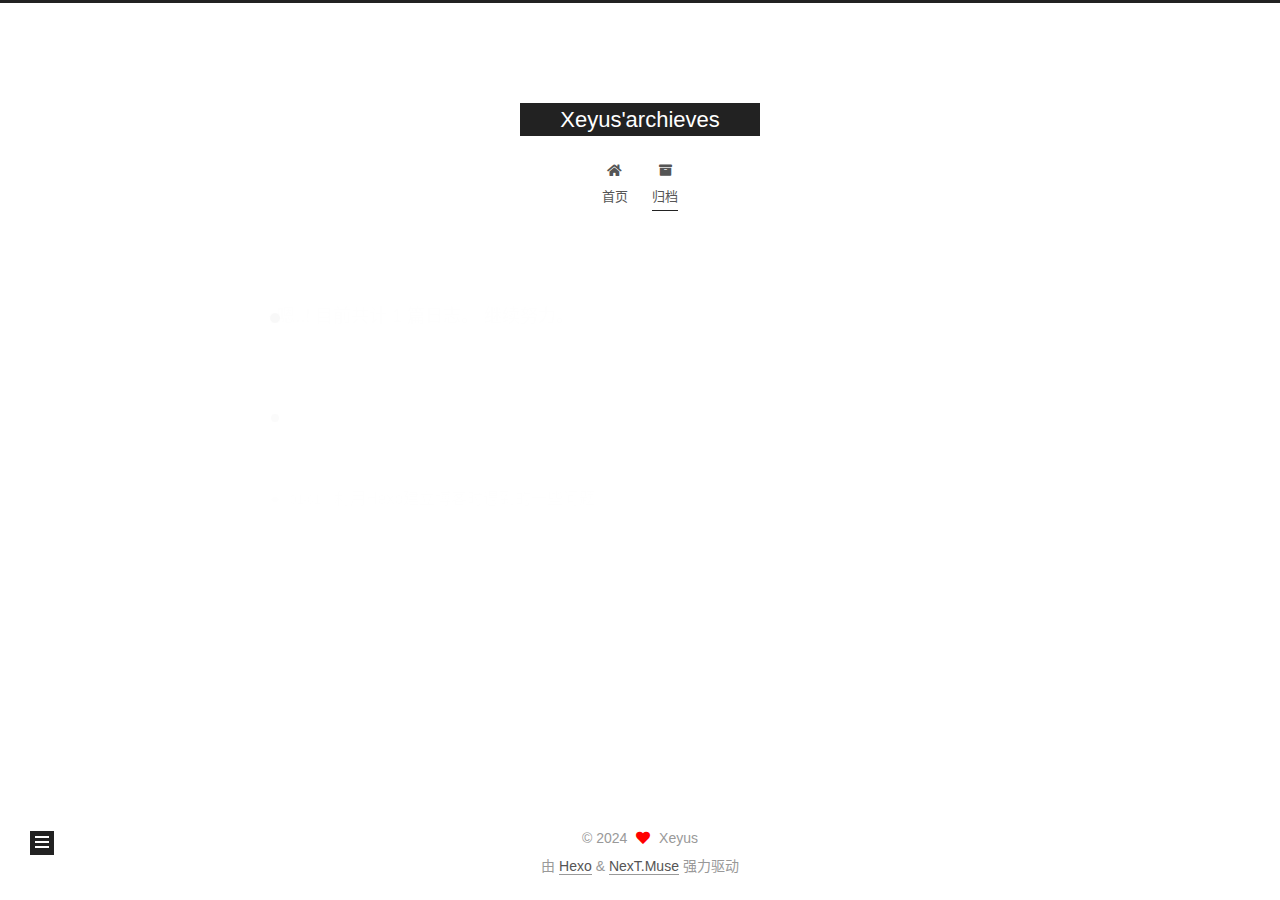
==== commit 0ae1101c: "Site updated: 2024-01-07 22:34:09" ====
--- a/archives/index.html
+++ b/archives/index.html
@@ -168,8 +168,8 @@
       </div>
 
       <div class="post-title">
-          <a class="post-title-link" href="/2024/01/01/%E4%BD%BF%E7%94%A8hexo%20d%E5%91%BD%E4%BB%A4%E6%97%B6%E5%8F%8D%E5%A4%8D%E6%8A%A5%E9%94%99%E7%9A%84%E5%8F%AF%E8%83%BD%E5%8E%9F%E5%9B%A0/" itemprop="url">
-            <span itemprop="name">使用hexo d命令时反复报错的可能原因</span>
+          <a class="post-title-link" href="/2024/01/01/%E5%88%A9%E7%94%A8Hexo%E5%BB%BA%E7%AB%8B%E5%8D%9A%E5%AE%A2%E6%97%B6%E9%81%87%E5%88%B0%E7%9A%84%E4%B8%80%E4%BA%9B%E9%97%AE%E9%A2%98/" itemprop="url">
+            <span itemprop="name">利用Hexo建立博客时遇到的一些问题</span>
           </a>
       </div>
 
@@ -252,6 +252,10 @@
           <span class="site-state-item-name">日志</span>
         </a>
       </div>
+      <div class="site-state-item site-state-tags">
+        <span class="site-state-item-count">1</span>
+        <span class="site-state-item-name">标签</span>
+      </div>
   </nav>
 </div>
 
--- a/css/main.css
+++ b/css/main.css
@@ -1168,7 +1168,7 @@
 }
 .links-of-author a::before,
 .links-of-author span.exturl::before {
-  background: #7c52a6;
+  background: #865039;
   border-radius: 50%;
   content: ' ';
   display: inline-block;
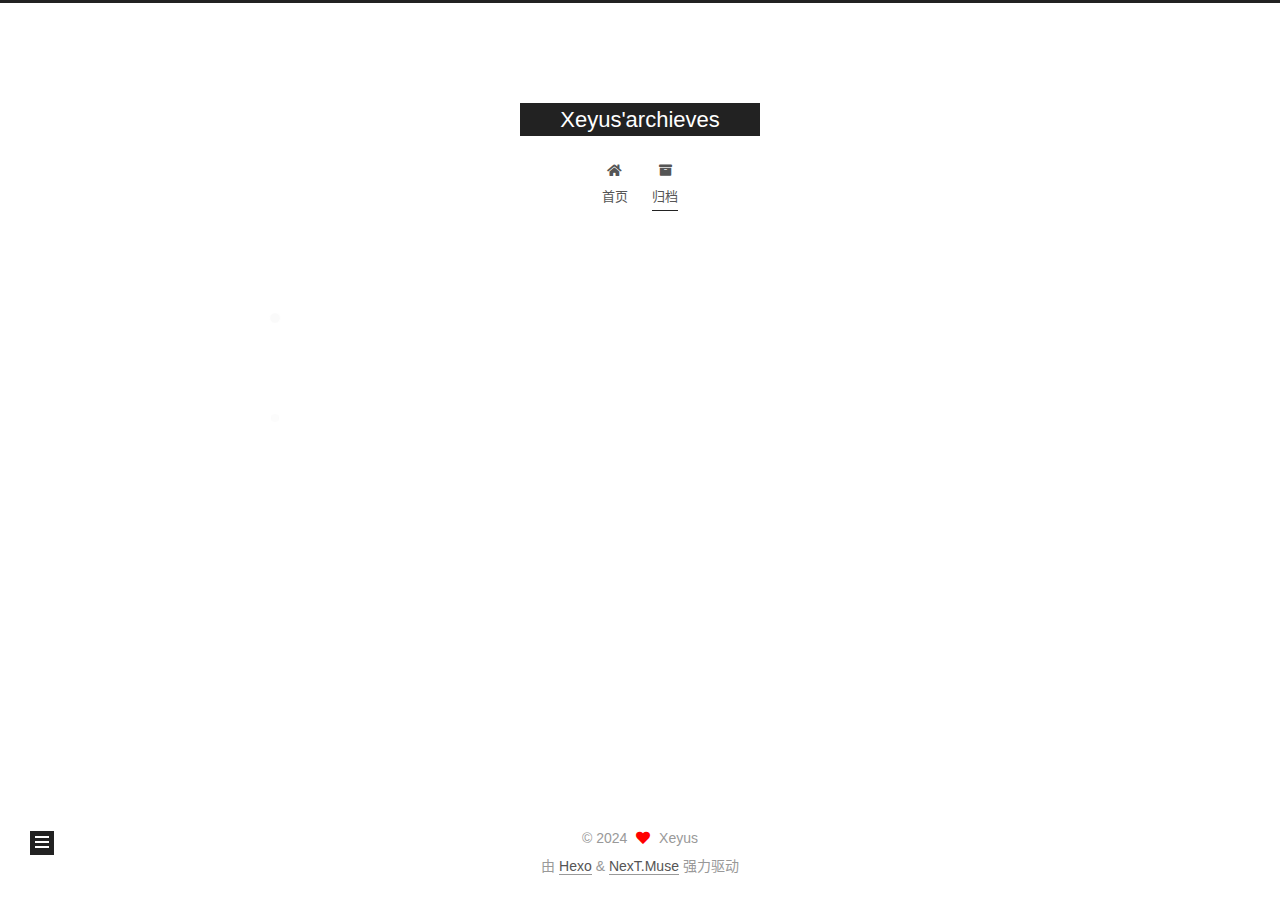
==== commit 26c16c9d: "Site updated: 2024-01-07 23:08:15" ====
--- a/archives/index.html
+++ b/archives/index.html
@@ -148,7 +148,7 @@
   <div class="post-block">
     <div class="posts-collapse">
       <div class="collection-title">
-        <span class="collection-header">嗯..! 目前共计 1 篇日志。 继续努力。</span>
+        <span class="collection-header">嗯..! 目前共计 2 篇日志。 继续努力。</span>
       </div>
 
       
@@ -170,6 +170,26 @@
       <div class="post-title">
           <a class="post-title-link" href="/2024/01/01/%E5%88%A9%E7%94%A8Hexo%E5%BB%BA%E7%AB%8B%E5%8D%9A%E5%AE%A2%E6%97%B6%E9%81%87%E5%88%B0%E7%9A%84%E4%B8%80%E4%BA%9B%E9%97%AE%E9%A2%98/" itemprop="url">
             <span itemprop="name">利用Hexo建立博客时遇到的一些问题</span>
+          </a>
+      </div>
+
+    </header>
+  </article>
+
+  <article itemscope itemtype="http://schema.org/Article">
+    <header class="post-header">
+
+      <div class="post-meta">
+        <time itemprop="dateCreated"
+              datetime="2024-01-01T13:47:07+08:00"
+              content="2024-01-01">
+          01-01
+        </time>
+      </div>
+
+      <div class="post-title">
+          <a class="post-title-link" href="/2024/01/01/%E6%97%B6%E9%97%B4%E5%B7%B2%E4%BD%BF%E7%94%A8/" itemprop="url">
+            <span itemprop="name">时间已使用</span>
           </a>
       </div>
 
@@ -248,12 +268,12 @@
       <div class="site-state-item site-state-posts">
           <a href="/archives/">
         
-          <span class="site-state-item-count">1</span>
+          <span class="site-state-item-count">2</span>
           <span class="site-state-item-name">日志</span>
         </a>
       </div>
       <div class="site-state-item site-state-tags">
-        <span class="site-state-item-count">1</span>
+        <span class="site-state-item-count">3</span>
         <span class="site-state-item-name">标签</span>
       </div>
   </nav>
--- a/css/main.css
+++ b/css/main.css
@@ -1168,7 +1168,7 @@
 }
 .links-of-author a::before,
 .links-of-author span.exturl::before {
-  background: #865039;
+  background: #6cff21;
   border-radius: 50%;
   content: ' ';
   display: inline-block;
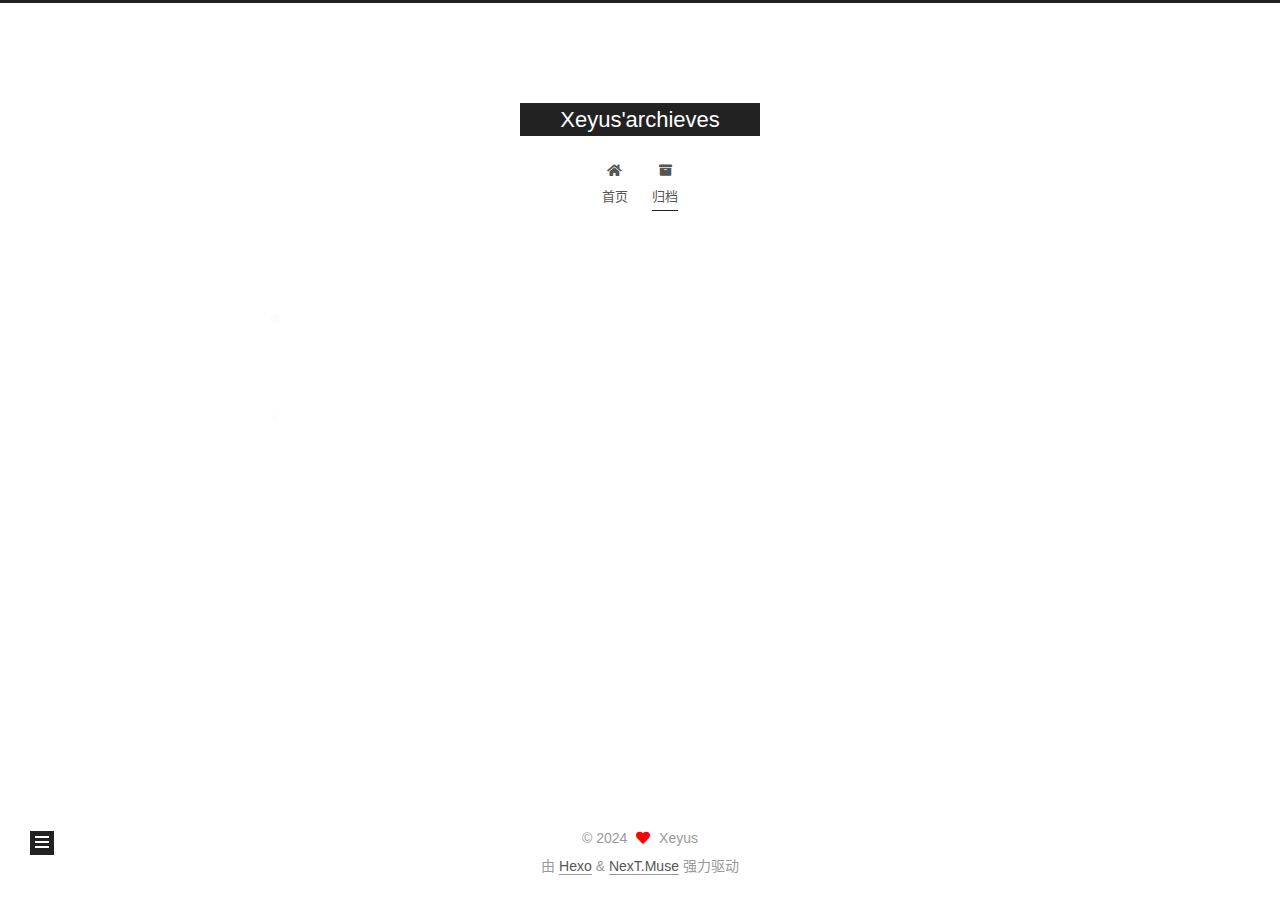
==== commit 57a2f2b6: "Site updated: 2024-01-07 23:48:51" ====
--- a/archives/index.html
+++ b/archives/index.html
@@ -161,15 +161,15 @@
 
       <div class="post-meta">
         <time itemprop="dateCreated"
-              datetime="2024-01-01T13:47:07+08:00"
-              content="2024-01-01">
-          01-01
+              datetime="2024-01-07T23:06:55+08:00"
+              content="2024-01-07">
+          01-07
         </time>
       </div>
 
       <div class="post-title">
-          <a class="post-title-link" href="/2024/01/01/%E5%88%A9%E7%94%A8Hexo%E5%BB%BA%E7%AB%8B%E5%8D%9A%E5%AE%A2%E6%97%B6%E9%81%87%E5%88%B0%E7%9A%84%E4%B8%80%E4%BA%9B%E9%97%AE%E9%A2%98/" itemprop="url">
-            <span itemprop="name">利用Hexo建立博客时遇到的一些问题</span>
+          <a class="post-title-link" href="/2024/01/07/%E6%97%B6%E9%97%B4%E5%B7%B2%E4%BD%BF%E7%94%A8/" itemprop="url">
+            <span itemprop="name">时间已使用</span>
           </a>
       </div>
 
@@ -188,8 +188,8 @@
       </div>
 
       <div class="post-title">
-          <a class="post-title-link" href="/2024/01/01/%E6%97%B6%E9%97%B4%E5%B7%B2%E4%BD%BF%E7%94%A8/" itemprop="url">
-            <span itemprop="name">时间已使用</span>
+          <a class="post-title-link" href="/2024/01/01/%E5%88%A9%E7%94%A8Hexo%E5%BB%BA%E7%AB%8B%E5%8D%9A%E5%AE%A2%E6%97%B6%E9%81%87%E5%88%B0%E7%9A%84%E4%B8%80%E4%BA%9B%E9%97%AE%E9%A2%98/" itemprop="url">
+            <span itemprop="name">利用Hexo建立博客时遇到的一些问题</span>
           </a>
       </div>
 
--- a/css/main.css
+++ b/css/main.css
@@ -1168,7 +1168,7 @@
 }
 .links-of-author a::before,
 .links-of-author span.exturl::before {
-  background: #6cff21;
+  background: #e81a9d;
   border-radius: 50%;
   content: ' ';
   display: inline-block;
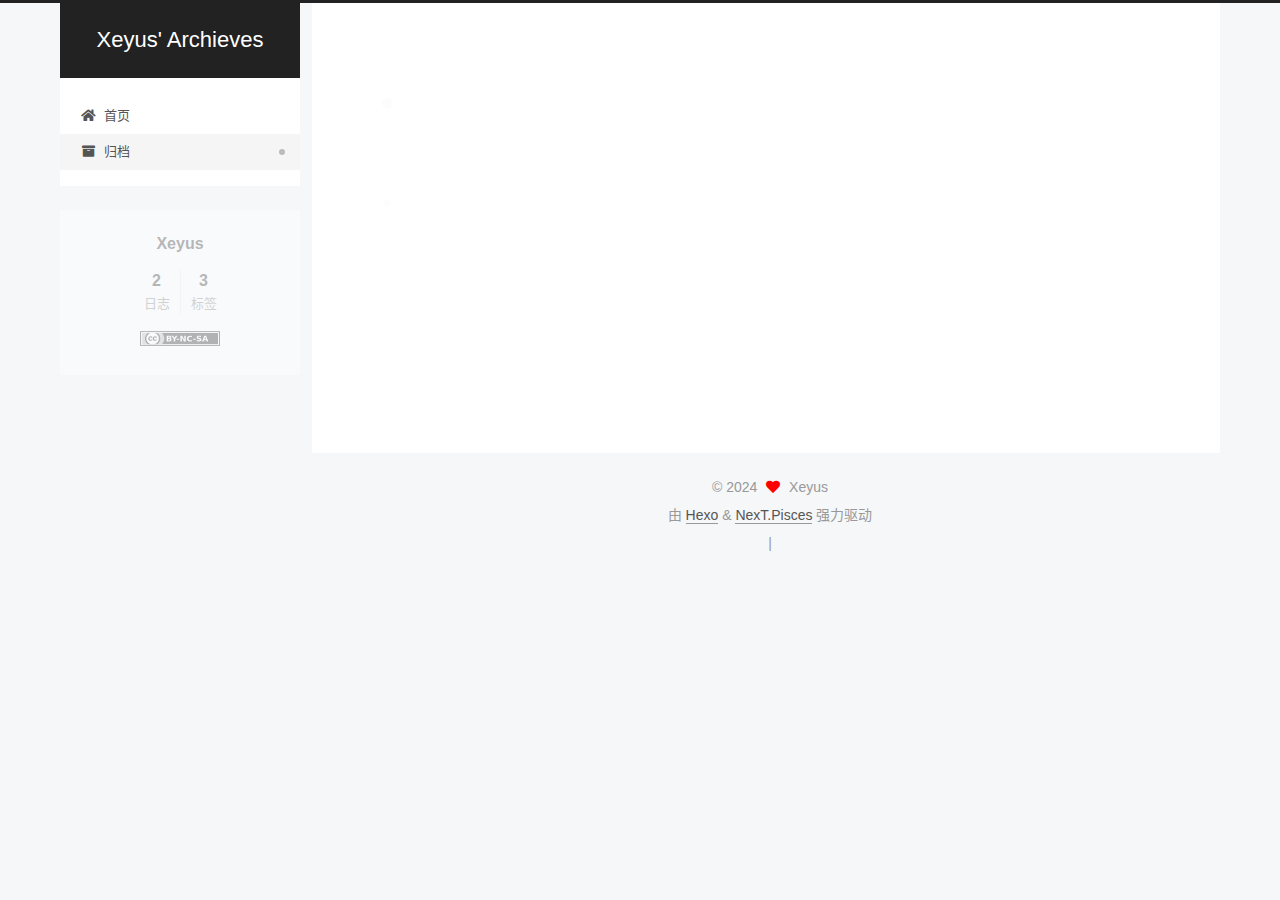
==== commit 5f0b1b5c: "Site updated: 2024-01-12 15:14:42" ====
--- a/archives/index.html
+++ b/archives/index.html
@@ -17,13 +17,13 @@
 
 <script id="hexo-configurations">
     var NexT = window.NexT || {};
-    var CONFIG = {"hostname":"sectorsemsta.github.io","root":"/","scheme":"Muse","version":"7.8.0","exturl":false,"sidebar":{"position":"left","display":"post","padding":18,"offset":12,"onmobile":false},"copycode":{"enable":false,"show_result":false,"style":null},"back2top":{"enable":true,"sidebar":false,"scrollpercent":false},"bookmark":{"enable":false,"color":"#222","save":"auto"},"fancybox":false,"mediumzoom":false,"lazyload":false,"pangu":false,"comments":{"style":"tabs","active":null,"storage":true,"lazyload":false,"nav":null},"algolia":{"hits":{"per_page":10},"labels":{"input_placeholder":"Search for Posts","hits_empty":"We didn't find any results for the search: ${query}","hits_stats":"${hits} results found in ${time} ms"}},"localsearch":{"enable":false,"trigger":"auto","top_n_per_article":1,"unescape":false,"preload":false},"motion":{"enable":true,"async":false,"transition":{"post_block":"fadeIn","post_header":"slideDownIn","post_body":"slideDownIn","coll_header":"slideLeftIn","sidebar":"slideUpIn"}}};
+    var CONFIG = {"hostname":"sectorsemsta.github.io","root":"/","scheme":"Pisces","version":"7.8.0","exturl":false,"sidebar":{"position":"left","display":"post","padding":18,"offset":12,"onmobile":false},"copycode":{"enable":false,"show_result":false,"style":null},"back2top":{"enable":true,"sidebar":false,"scrollpercent":false},"bookmark":{"enable":false,"color":"#222","save":"auto"},"fancybox":false,"mediumzoom":false,"lazyload":false,"pangu":false,"comments":{"style":"tabs","active":null,"storage":true,"lazyload":false,"nav":null},"algolia":{"hits":{"per_page":10},"labels":{"input_placeholder":"Search for Posts","hits_empty":"We didn't find any results for the search: ${query}","hits_stats":"${hits} results found in ${time} ms"}},"localsearch":{"enable":false,"trigger":"auto","top_n_per_article":1,"unescape":false,"preload":false},"motion":{"enable":true,"async":false,"transition":{"post_block":"fadeIn","post_header":"slideDownIn","post_body":"slideDownIn","coll_header":"slideLeftIn","sidebar":"slideUpIn"}}};
   </script>
 
   <meta property="og:type" content="website">
-<meta property="og:title" content="Xeyus&#39;archieves">
+<meta property="og:title" content="Xeyus&#39; Archieves">
 <meta property="og:url" content="https://sectorsemsta.github.io/archives/index.html">
-<meta property="og:site_name" content="Xeyus&#39;archieves">
+<meta property="og:site_name" content="Xeyus&#39; Archieves">
 <meta property="og:locale" content="zh_CN">
 <meta property="article:author" content="Xeyus">
 <meta name="twitter:card" content="summary">
@@ -41,7 +41,7 @@
   };
 </script>
 
-  <title>归档 | Xeyus'archieves</title>
+  <title>归档 | Xeyus' Archieves</title>
   
 
 
@@ -92,7 +92,7 @@
 
     <a href="/" class="brand" rel="start">
       <span class="logo-line-before"><i></i></span>
-      <h1 class="site-title">Xeyus'archieves</h1>
+      <h1 class="site-title">Xeyus' Archieves</h1>
       <span class="logo-line-after"><i></i></span>
     </a>
   </div>
@@ -278,6 +278,9 @@
       </div>
   </nav>
 </div>
+  <div class="cc-license motion-element" itemprop="license">
+    <a href="https://creativecommons.org/licenses/by-nc-sa/4.0/" class="cc-opacity" rel="noopener" target="_blank"><img src="/images/cc-by-nc-sa.svg" alt="Creative Commons"></a>
+  </div>
 
 
 
@@ -306,10 +309,30 @@
   </span>
   <span class="author" itemprop="copyrightHolder">Xeyus</span>
 </div>
-  <div class="powered-by">由 <a href="https://hexo.io/" class="theme-link" rel="noopener" target="_blank">Hexo</a> & <a href="https://muse.theme-next.org/" class="theme-link" rel="noopener" target="_blank">NexT.Muse</a> 强力驱动
+  <div class="powered-by">由 <a href="https://hexo.io/" class="theme-link" rel="noopener" target="_blank">Hexo</a> & <a href="https://pisces.theme-next.org/" class="theme-link" rel="noopener" target="_blank">NexT.Pisces</a> 强力驱动
   </div>
 
         
+<div class="busuanzi-count">
+  <script async src="https://busuanzi.ibruce.info/busuanzi/2.3/busuanzi.pure.mini.js"></script>
+    <span class="post-meta-item" id="busuanzi_container_site_uv" style="display: none;">
+      <span class="post-meta-item-icon">
+        <i class="fa fa-user"></i>
+      </span>
+      <span class="site-uv" title="总访客量">
+        <span id="busuanzi_value_site_uv"></span>
+      </span>
+    </span>
+    <span class="post-meta-divider">|</span>
+    <span class="post-meta-item" id="busuanzi_container_site_pv" style="display: none;">
+      <span class="post-meta-item-icon">
+        <i class="fa fa-eye"></i>
+      </span>
+      <span class="site-pv" title="总访问量">
+        <span id="busuanzi_value_site_pv"></span>
+      </span>
+    </span>
+</div>
 
 
 
@@ -332,7 +355,7 @@
 <script src="/js/motion.js"></script>
 
 
-<script src="/js/schemes/muse.js"></script>
+<script src="/js/schemes/pisces.js"></script>
 
 
 <script src="/js/next-boot.js"></script>
--- a/css/main.css
+++ b/css/main.css
@@ -1,5 +1,5 @@
 :root {
-  --body-bg-color: #fff;
+  --body-bg-color: #f5f7f9;
   --content-bg-color: #fff;
   --card-bg-color: #f5f5f5;
   --text-color: #555;
@@ -11,11 +11,11 @@
   --table-row-odd-bg-color: #f9f9f9;
   --table-row-hover-bg-color: #f5f5f5;
   --menu-item-bg-color: #f5f5f5;
-  --btn-default-bg: #222;
-  --btn-default-color: #fff;
-  --btn-default-border-color: #222;
-  --btn-default-hover-bg: #fff;
-  --btn-default-hover-color: #222;
+  --btn-default-bg: #fff;
+  --btn-default-color: #555;
+  --btn-default-border-color: #555;
+  --btn-default-hover-bg: #222;
+  --btn-default-hover-color: #fff;
   --btn-default-hover-border-color: #222;
 }
 html {
@@ -314,7 +314,7 @@
 .btn {
   background: var(--btn-default-bg);
   border: 2px solid var(--btn-default-border-color);
-  border-radius: 0;
+  border-radius: 2px;
   color: var(--btn-default-color);
   display: inline-block;
   font-size: 0.875em;
@@ -921,16 +921,16 @@
 }
 .main-inner {
   margin: 0 auto;
-  width: 700px;
+  width: calc(100% - 20px);
 }
 @media (min-width: 1200px) {
   .main-inner {
-    width: 800px;
+    width: 1160px;
   }
 }
 @media (min-width: 1600px) {
   .main-inner {
-    width: 900px;
+    width: 73%;
   }
 }
 @media (max-width: 767px) {
@@ -943,16 +943,16 @@
 }
 .header-inner {
   margin: 0 auto;
-  width: 700px;
+  width: calc(100% - 20px);
 }
 @media (min-width: 1200px) {
   .header-inner {
-    width: 800px;
+    width: 1160px;
   }
 }
 @media (min-width: 1600px) {
   .header-inner {
-    width: 900px;
+    width: 73%;
   }
 }
 .site-brand-container {
@@ -991,7 +991,7 @@
   margin: 0;
 }
 .site-subtitle {
-  color: #999;
+  color: #ddd;
   font-size: 0.8125em;
   margin: 10px 0;
 }
@@ -1136,22 +1136,22 @@
   display: inline-block;
 }
 .site-author-image {
-  border: 2px solid #333;
+  border: 1px solid #eee;
   display: block;
   margin: 0 auto;
-  max-width: 96px;
+  max-width: 120px;
   padding: 2px;
 }
 .site-author-name {
-  color: #f5f5f5;
-  font-weight: normal;
-  margin: 5px 0 0;
+  color: var(--text-color);
+  font-weight: 600;
+  margin: 0;
   text-align: center;
 }
 .site-description {
   color: #999;
-  font-size: 1em;
-  margin-top: 5px;
+  font-size: 0.8125em;
+  margin-top: 0;
   text-align: center;
 }
 .links-of-author {
@@ -1168,7 +1168,7 @@
 }
 .links-of-author a::before,
 .links-of-author span.exturl::before {
-  background: #e81a9d;
+  background: #ba78e7;
   border-radius: 50%;
   content: ' ';
   display: inline-block;
@@ -1246,7 +1246,7 @@
 }
 .sidebar-nav li {
   border-bottom: 1px solid transparent;
-  color: #666;
+  color: var(--text-color);
   cursor: pointer;
   display: inline-block;
   font-size: 0.875em;
@@ -1255,14 +1255,14 @@
   margin-left: 10px;
 }
 .sidebar-nav li:hover {
-  color: #f5f5f5;
+  color: #fc6423;
 }
 .sidebar-nav .sidebar-nav-active {
-  border-bottom-color: #87daff;
-  color: #87daff;
+  border-bottom-color: #fc6423;
+  color: #fc6423;
 }
 .sidebar-nav .sidebar-nav-active:hover {
-  color: #87daff;
+  color: #fc6423;
 }
 .sidebar-panel {
   display: none;
@@ -1291,7 +1291,7 @@
   }
 }
 .sidebar-toggle:hover .toggle-line {
-  background: #87daff;
+  background: #fc6423;
 }
 .post-toc {
   font-size: 0.875em;
@@ -1330,14 +1330,14 @@
   display: block;
 }
 .post-toc .nav .active > a {
-  border-bottom-color: #87daff;
-  color: #87daff;
+  border-bottom-color: #fc6423;
+  color: #fc6423;
 }
 .post-toc .nav .active-current > a {
-  color: #87daff;
+  color: #fc6423;
 }
 .post-toc .nav .active-current > a:hover {
-  color: #87daff;
+  color: #fc6423;
 }
 .site-state {
   display: flex;
@@ -1352,20 +1352,20 @@
   padding: 0 15px;
 }
 .site-state-item:not(:first-child) {
-  border-left: 1px solid #333;
+  border-left: 1px solid #eee;
 }
 .site-state-item a {
   border-bottom: none;
 }
 .site-state-item-count {
   display: block;
-  font-size: 1.25em;
+  font-size: 1em;
   font-weight: 600;
   text-align: center;
 }
 .site-state-item-name {
-  color: inherit;
-  font-size: 0.875em;
+  color: #999;
+  font-size: 0.8125em;
 }
 .footer {
   color: #999;
@@ -1382,16 +1382,16 @@
   box-sizing: border-box;
   margin: 0 auto;
   text-align: center;
-  width: 700px;
+  width: calc(100% - 20px);
 }
 @media (min-width: 1200px) {
   .footer-inner {
-    width: 800px;
+    width: 1160px;
   }
 }
 @media (min-width: 1600px) {
   .footer-inner {
-    width: 900px;
+    width: 73%;
   }
 }
 .languages {
@@ -1489,7 +1489,7 @@
   color: #fff;
   cursor: pointer;
   left: 30px;
-  opacity: 1;
+  opacity: 0.6;
   padding: 0 6px;
   position: fixed;
   transition-property: bottom;
@@ -1500,10 +1500,10 @@
   display: none;
 }
 .back-to-top:hover {
-  color: #87daff;
+  color: #fc6423;
 }
 .back-to-top.back-to-top-on {
-  bottom: 19px;
+  bottom: 30px;
 }
 @media (max-width: 991px) {
   .back-to-top {
@@ -2141,151 +2141,301 @@
 .tag-cloud a:hover {
   color: var(--link-hover-color) !important;
 }
-@media (max-width: 767px) {
-  .header-inner,
-  .main-inner,
+.header {
+  margin: 0 auto;
+  position: relative;
+  width: calc(100% - 20px);
+}
+@media (min-width: 1200px) {
+  .header {
+    width: 1160px;
+  }
+}
+@media (min-width: 1600px) {
+  .header {
+    width: 73%;
+  }
+}
+@media (max-width: 991px) {
+  .header {
+    width: auto;
+  }
+}
+.header-inner {
+  background: var(--content-bg-color);
+  border-radius: initial;
+  box-shadow: initial;
+  overflow: hidden;
+  padding: 0;
+  position: absolute;
+  top: 0;
+  width: 240px;
+}
+@media (min-width: 1200px) {
+  .header-inner {
+    width: 240px;
+  }
+}
+@media (max-width: 991px) {
+  .header-inner {
+    border-radius: initial;
+    position: relative;
+    width: auto;
+  }
+}
+.main-inner {
+  align-items: flex-start;
+  display: flex;
+  justify-content: space-between;
+  flex-direction: row-reverse;
+}
+@media (max-width: 991px) {
+  .main-inner {
+    width: auto;
+  }
+}
+.content-wrap {
+  background: var(--content-bg-color);
+  border-radius: initial;
+  box-shadow: initial;
+  box-sizing: border-box;
+  padding: 40px;
+  width: calc(100% - 252px);
+}
+@media (max-width: 991px) {
+  .content-wrap {
+    border-radius: initial;
+    padding: 20px;
+    width: 100%;
+  }
+}
+.footer-inner {
+  padding-left: 260px;
+}
+.back-to-top {
+  left: auto;
+  right: 30px;
+}
+@media (max-width: 991px) {
+  .back-to-top {
+    right: 20px;
+  }
+}
+@media (max-width: 991px) {
   .footer-inner {
+    padding-left: 0;
+    padding-right: 0;
     width: auto;
   }
 }
-.header-inner {
-  padding-top: 100px;
-}
-@media (max-width: 767px) {
-  .header-inner {
-    padding-top: 50px;
-  }
-}
-.main-inner {
-  padding-bottom: 60px;
-}
-.content {
-  padding-top: 70px;
-}
-@media (max-width: 767px) {
-  .content {
-    padding-top: 35px;
-  }
-}
-embed {
+.site-brand-container {
+  background: #222;
+}
+@media (max-width: 991px) {
+  .site-brand-container {
+    box-shadow: 0 0 16px rgba(0,0,0,0.5);
+  }
+}
+.site-meta {
+  padding: 20px 0;
+}
+.brand {
+  padding: 0;
+}
+.site-subtitle {
+  margin: 10px 10px 0;
+}
+.custom-logo-image {
+  margin-top: 20px;
+}
+@media (max-width: 991px) {
+  .custom-logo-image {
+    display: none;
+  }
+}
+@media (min-width: 768px) and (max-width: 991px) {
+  .site-nav-toggle,
+  .site-nav-right {
+    display: flex;
+    flex-direction: column;
+    justify-content: center;
+  }
+}
+.site-nav-toggle .toggle,
+.site-nav-right .toggle {
+  color: #fff;
+}
+.site-nav-toggle .toggle .toggle-line,
+.site-nav-right .toggle .toggle-line {
+  background: #fff;
+}
+@media (min-width: 768px) and (max-width: 991px) {
+  .site-nav {
+    display: none;
+  }
+}
+.menu .menu-item {
   display: block;
-  margin: 0 auto 25px auto;
-}
-.custom-logo .site-meta-headline {
-  text-align: center;
-}
-.custom-logo .site-title {
-  color: #222;
-  margin: 10px auto 0;
-}
-.custom-logo .site-title a {
-  border: 0;
-}
-.custom-logo-image {
-  background: #fff;
-  margin: 0 auto;
-  max-width: 150px;
-  padding: 5px;
-}
-.brand {
-  background: var(--btn-default-bg);
-}
-@media (max-width: 767px) {
-  .site-nav {
-    border-bottom: 1px solid #ddd;
-    border-top: 1px solid #ddd;
-    left: 0;
-    margin: 0;
-    padding: 0;
-    width: 100%;
-  }
-}
-@media (max-width: 767px) {
-  .menu {
-    text-align: left;
-  }
-}
-.menu-item-active a,
-.menu .menu-item a:hover,
-.menu .menu-item span.exturl:hover {
-  background: transparent;
-  border-bottom: 1px solid var(--link-hover-color) !important;
-}
-@media (max-width: 767px) {
-  .menu-item-active a,
-  .menu .menu-item a:hover,
-  .menu .menu-item span.exturl:hover {
-    border-bottom: 1px dotted #ddd !important;
-  }
-}
-@media (max-width: 767px) {
-  .menu .menu-item {
-    margin: 0 10px;
-  }
+  margin: 0;
 }
 .menu .menu-item a,
 .menu .menu-item span.exturl {
-  border-bottom: 1px solid transparent;
-}
-@media (max-width: 767px) {
-  .menu .menu-item a,
-  .menu .menu-item span.exturl {
-    padding: 5px 10px;
-  }
-}
-@media (min-width: 768px) {
-  .menu .menu-item .fa,
-  .menu .menu-item .fab,
-  .menu .menu-item .far,
-  .menu .menu-item .fas {
-    display: block;
-    line-height: 2;
-    margin-right: 0;
-    width: 100%;
+  padding: 5px 20px;
+  position: relative;
+  text-align: left;
+  transition-property: background-color;
+}
+@media (max-width: 991px) {
+  .menu .menu-item.menu-item-search {
+    display: none;
   }
 }
 .menu .menu-item .badge {
-  background: #eee;
-  padding: 1px 4px;
+  background: #ccc;
+  border-radius: 10px;
+  color: #fff;
+  float: right;
+  padding: 2px 5px;
+  text-shadow: 1px 1px 0 rgba(0,0,0,0.1);
+  vertical-align: middle;
+}
+.main-menu .menu-item-active a::after {
+  background: #bbb;
+  border-radius: 50%;
+  content: ' ';
+  height: 6px;
+  margin-top: -3px;
+  position: absolute;
+  right: 15px;
+  top: 50%;
+  width: 6px;
 }
 .sub-menu {
-  margin: 10px 0;
+  background: var(--content-bg-color);
+  border-bottom: 1px solid #ddd;
+  margin: 0;
+  padding: 6px 0;
 }
 .sub-menu .menu-item {
   display: inline-block;
 }
+.sub-menu .menu-item a,
+.sub-menu .menu-item span.exturl {
+  background: transparent;
+  margin: 5px 10px;
+  padding: initial;
+}
+.sub-menu .menu-item a:hover,
+.sub-menu .menu-item span.exturl:hover {
+  background: transparent;
+  color: #fc6423;
+}
+.sub-menu .menu-item-active a {
+  border-bottom-color: #fc6423;
+  color: #fc6423;
+}
+.sub-menu .menu-item-active a:hover {
+  border-bottom-color: #fc6423;
+}
 .sidebar {
-  left: -320px;
-}
-.sidebar.sidebar-active {
-  left: 0;
-}
-.sidebar {
-  width: 320px;
-  z-index: 1200;
-  transition-delay: 0s;
-  transition-duration: 0.2s;
-  transition-timing-function: ease-out;
-}
-.sidebar a,
-.sidebar span.exturl {
-  border-bottom-color: #555;
-  color: #999;
-}
-.sidebar a:hover,
-.sidebar span.exturl:hover {
-  border-bottom-color: #eee;
-  color: #eee;
-}
-.links-of-blogroll-item {
-  padding: 2px 10px;
-}
-.links-of-blogroll-item a,
-.links-of-blogroll-item span.exturl {
+  background: var(--body-bg-color);
+  box-shadow: none;
+  margin-top: 100%;
+  position: static;
+  width: 240px;
+}
+@media (max-width: 991px) {
+  .sidebar {
+    display: none;
+  }
+}
+.sidebar-toggle {
+  display: none;
+}
+.sidebar-inner {
+  background: var(--content-bg-color);
+  border-radius: initial;
+  box-shadow: initial;
+  box-sizing: border-box;
+  color: var(--text-color);
+  width: 240px;
+  opacity: 0;
+}
+.sidebar-inner.affix {
+  position: fixed;
+  top: 12px;
+}
+.sidebar-inner.affix-bottom {
+  position: absolute;
+}
+.site-state-item {
+  padding: 0 10px;
+}
+.sidebar-button {
+  border-bottom: 1px dotted #ccc;
+  border-top: 1px dotted #ccc;
+  margin-top: 10px;
+  text-align: center;
+}
+.sidebar-button a {
+  border: 0;
+  color: #fc6423;
+  display: block;
+}
+.sidebar-button a:hover {
+  background: none;
+  border: 0;
+  color: #e34603;
+}
+.sidebar-button a:hover .fa,
+.sidebar-button a:hover .fab,
+.sidebar-button a:hover .far,
+.sidebar-button a:hover .fas {
+  color: #e34603;
+}
+.links-of-author {
+  display: flex;
+  flex-wrap: wrap;
+  margin-top: 10px;
+  justify-content: center;
+}
+.links-of-author-item {
+  margin: 5px 0 0;
+  width: 50%;
+}
+.links-of-author-item a,
+.links-of-author-item span.exturl {
   box-sizing: border-box;
   display: inline-block;
-  max-width: 280px;
+  margin-bottom: 0;
+  margin-right: 0;
+  max-width: 216px;
   overflow: hidden;
+  padding: 0 5px;
   text-overflow: ellipsis;
   white-space: nowrap;
 }
+.links-of-author-item a,
+.links-of-author-item span.exturl {
+  border-bottom: none;
+  display: block;
+  text-decoration: none;
+}
+.links-of-author-item a::before,
+.links-of-author-item span.exturl::before {
+  display: none;
+}
+.links-of-author-item a:hover,
+.links-of-author-item span.exturl:hover {
+  background: var(--body-bg-color);
+  border-radius: 4px;
+}
+.links-of-author-item .fa,
+.links-of-author-item .fab,
+.links-of-author-item .far,
+.links-of-author-item .fas {
+  margin-right: 2px;
+}
+.links-of-blogroll-item {
+  padding: 0;
+}
